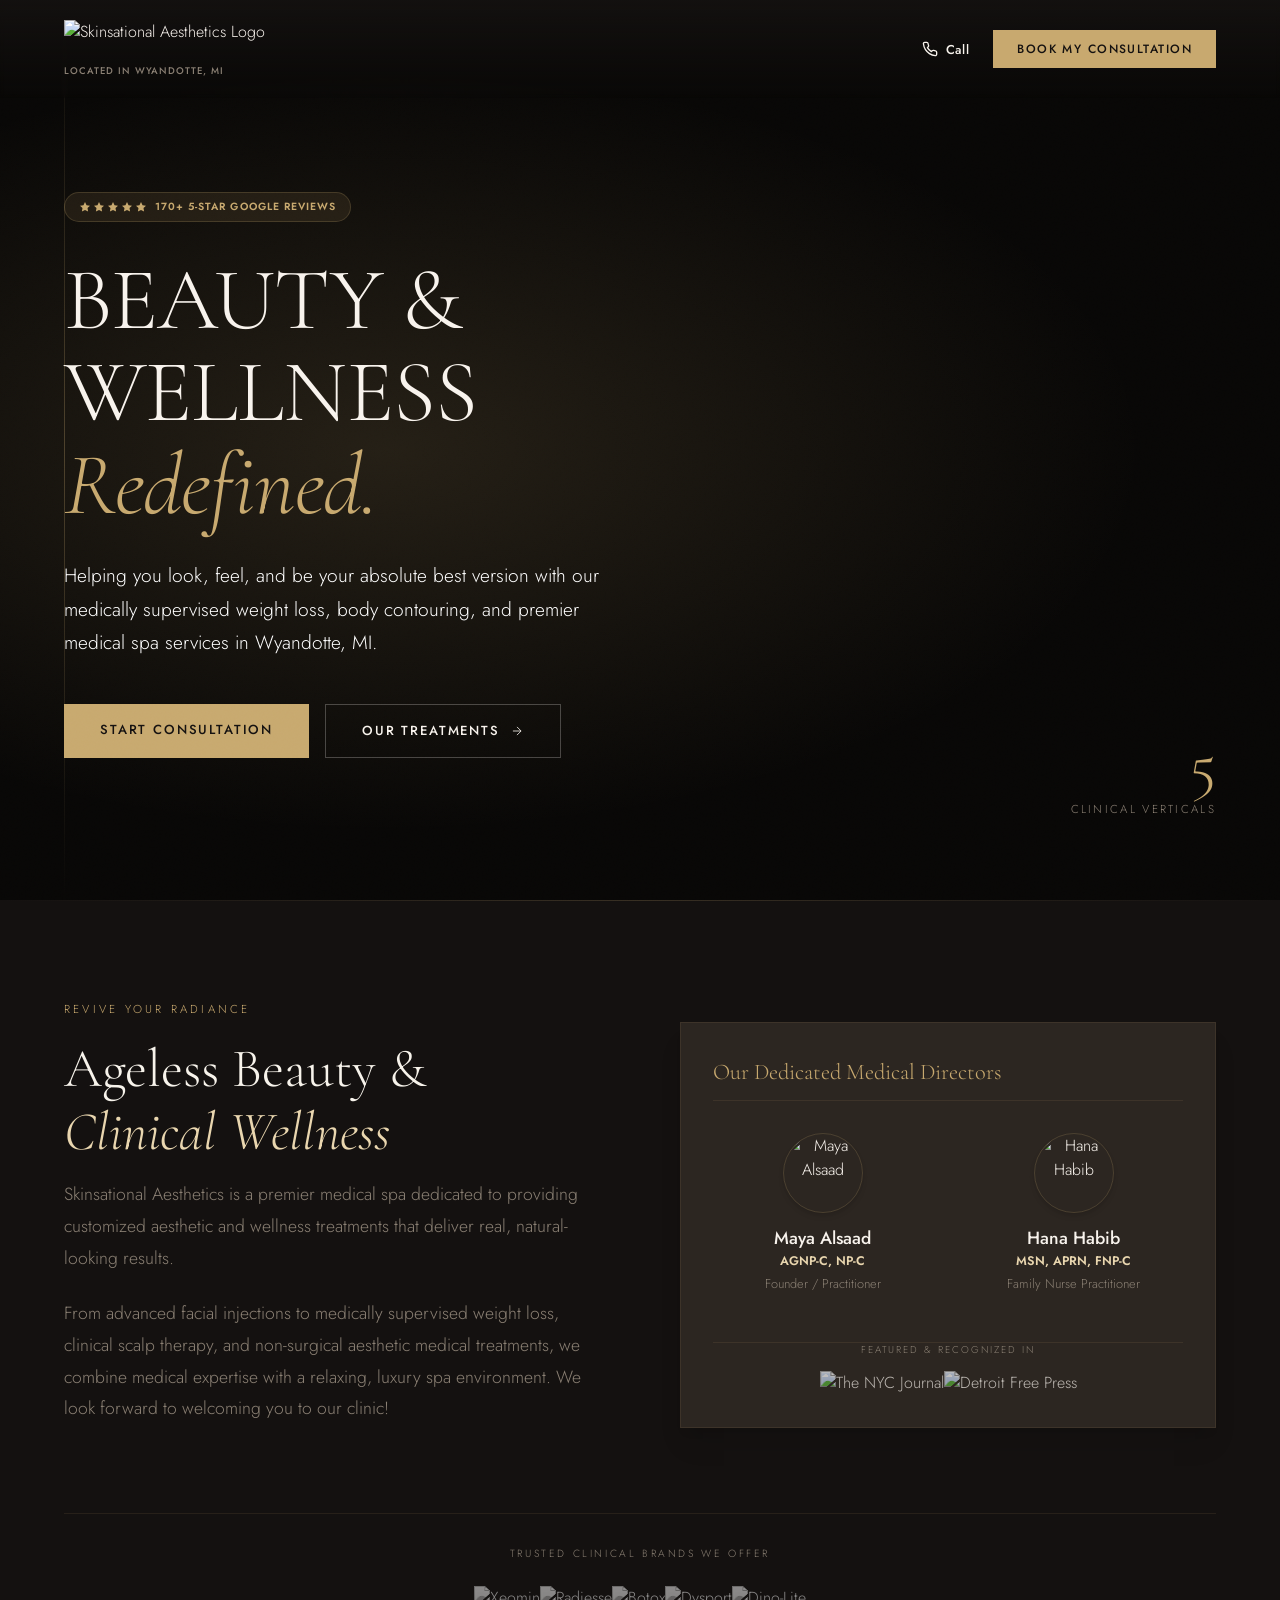
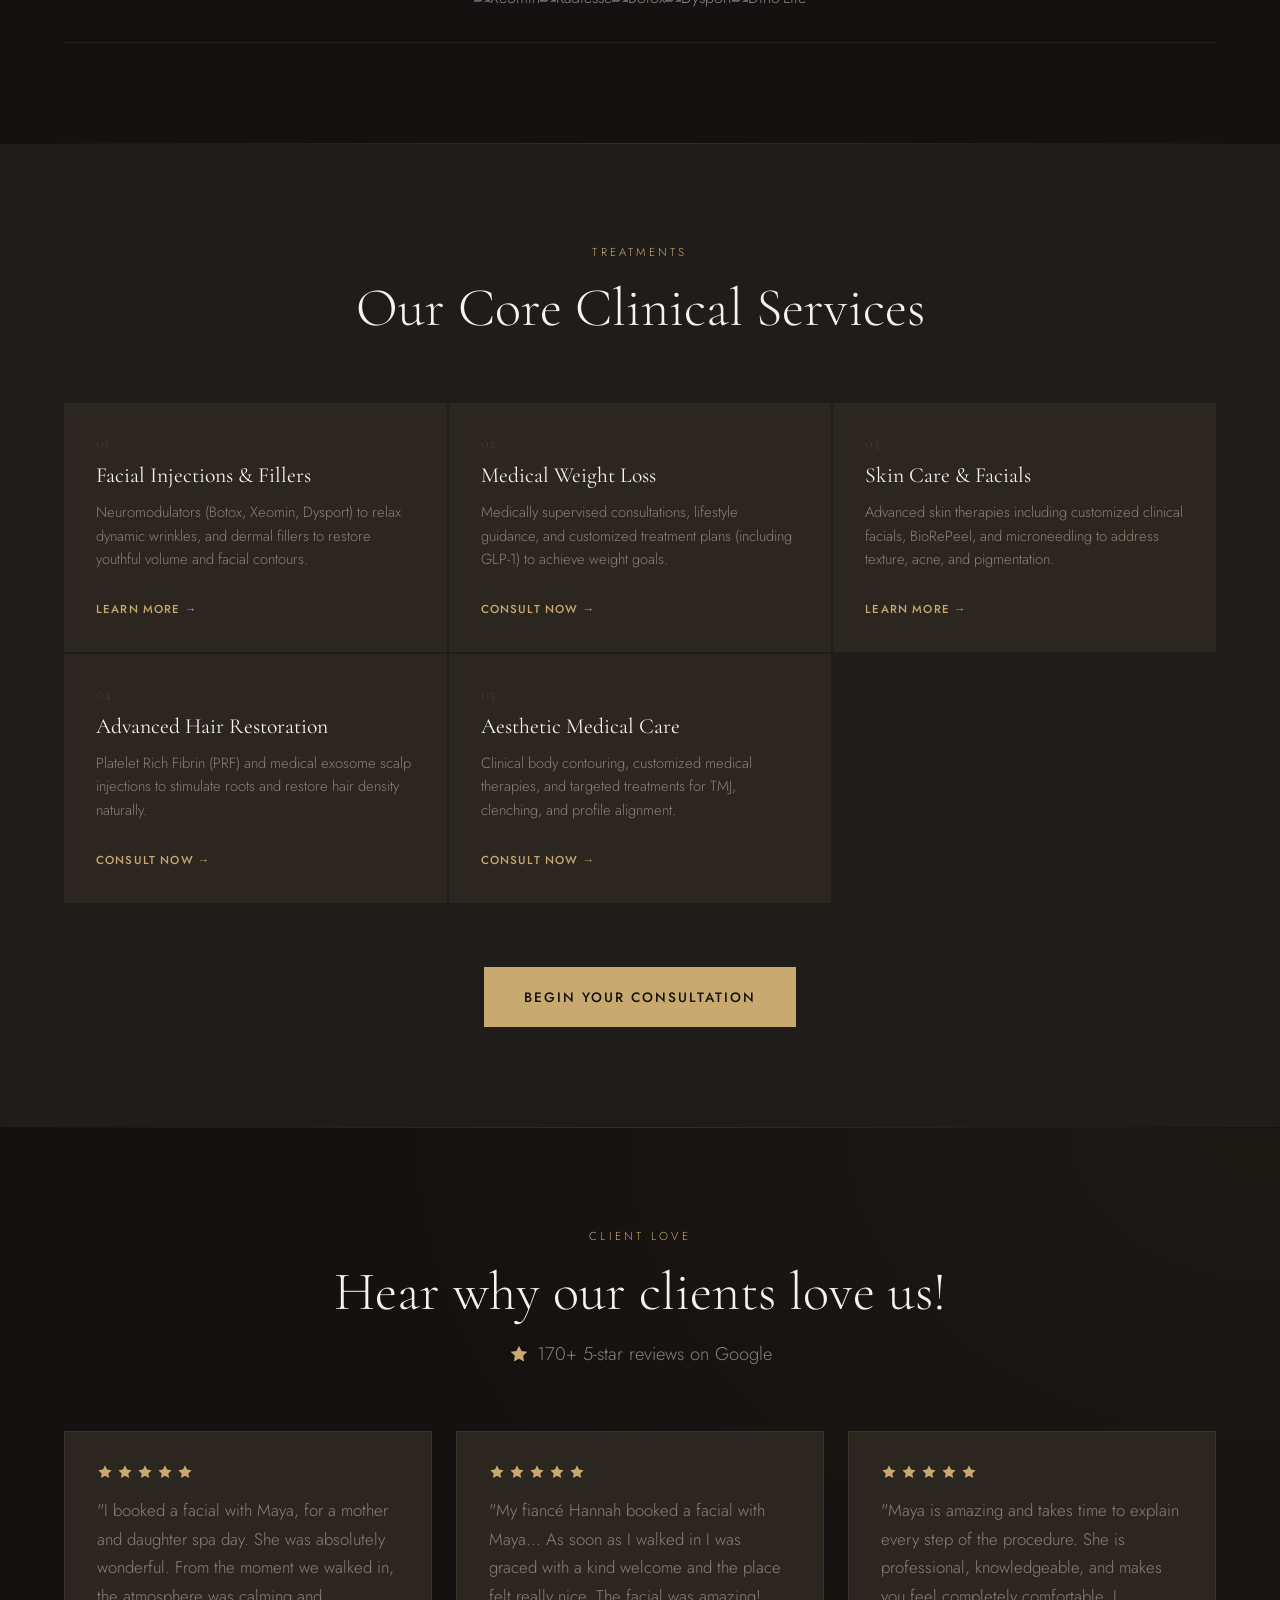
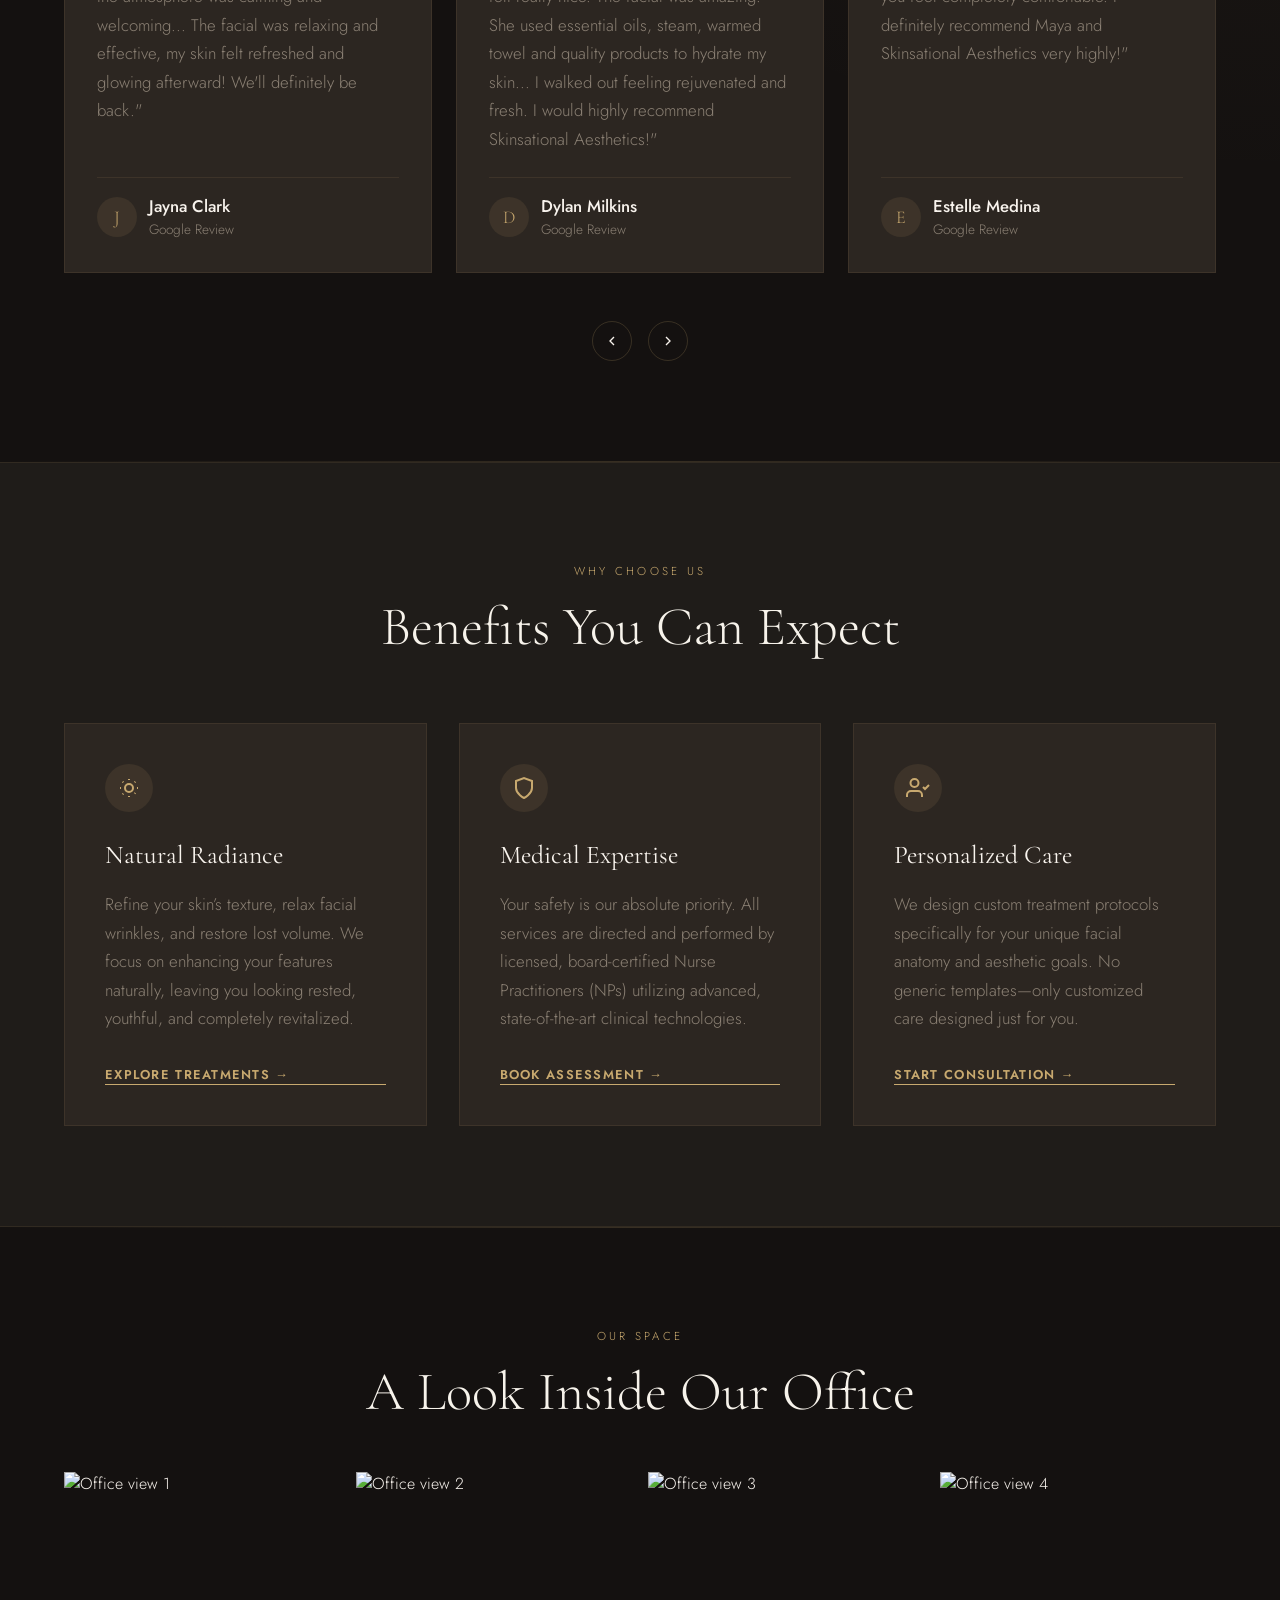
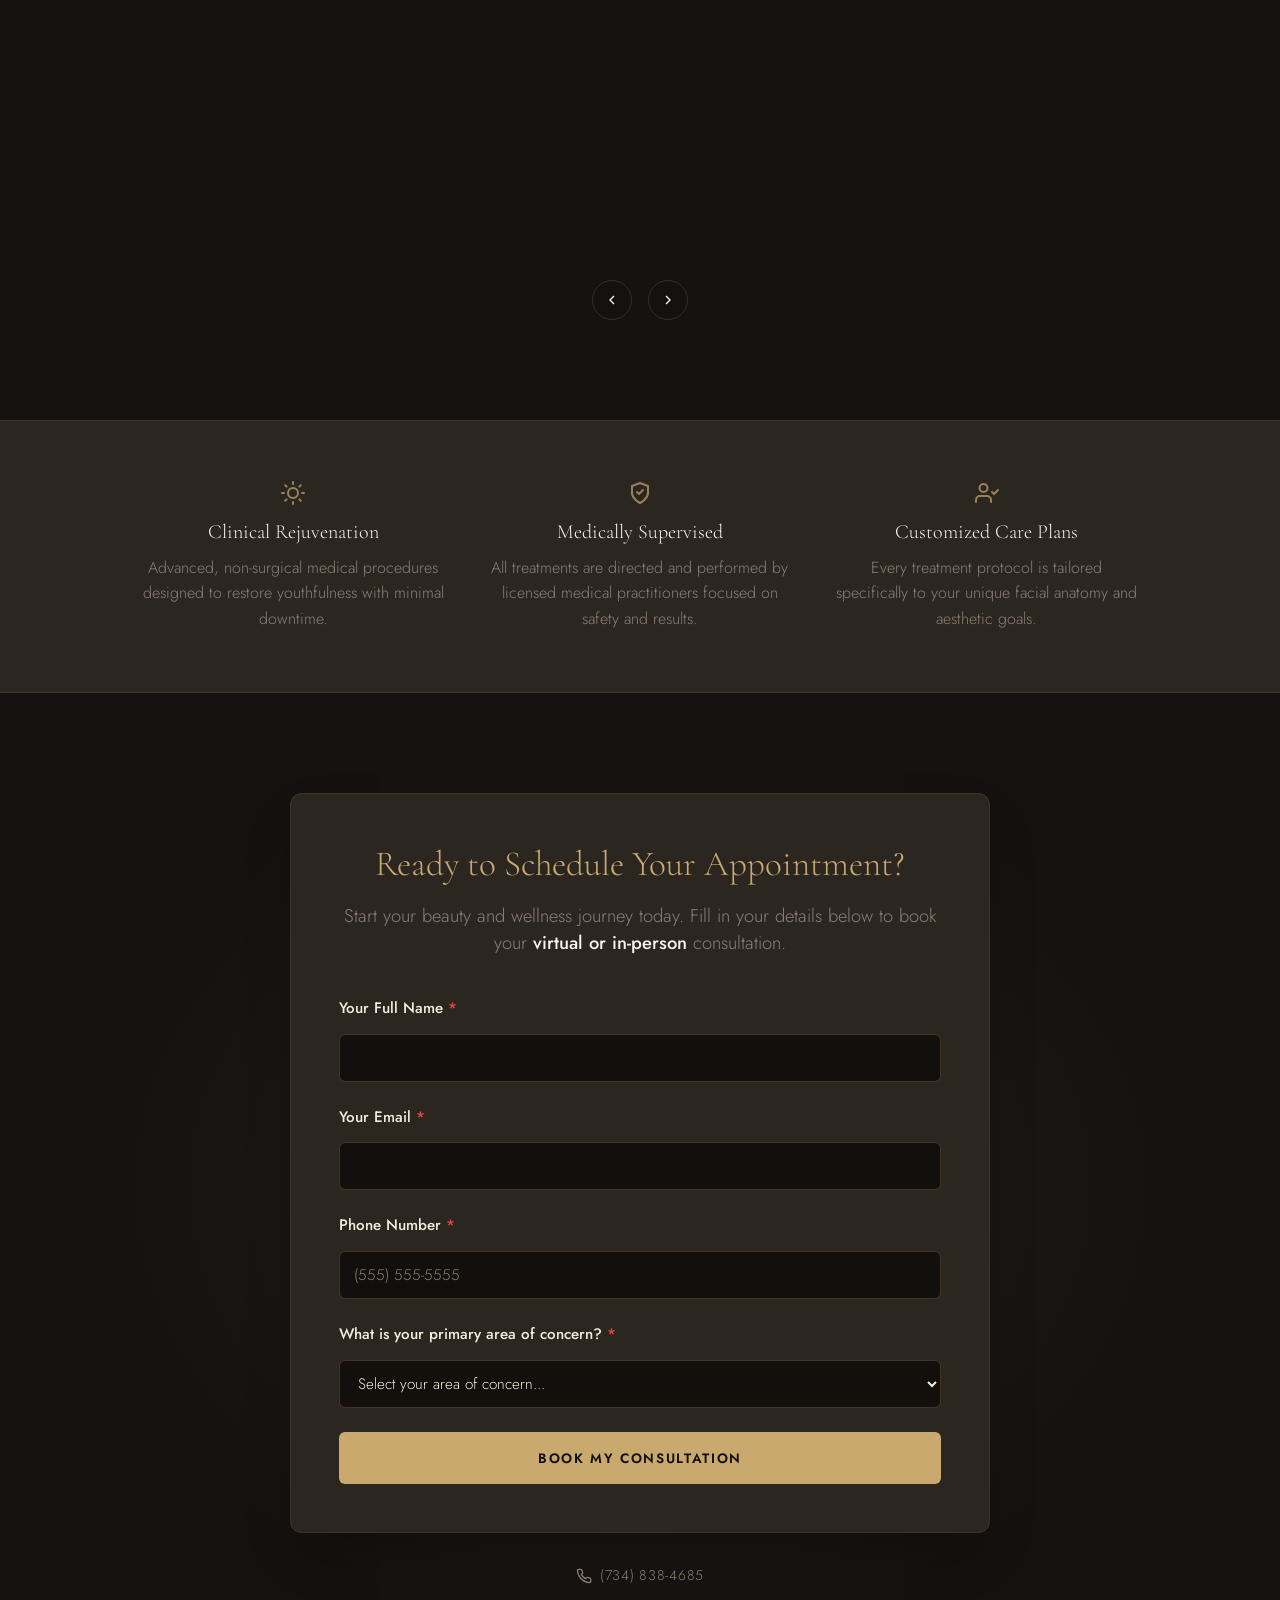
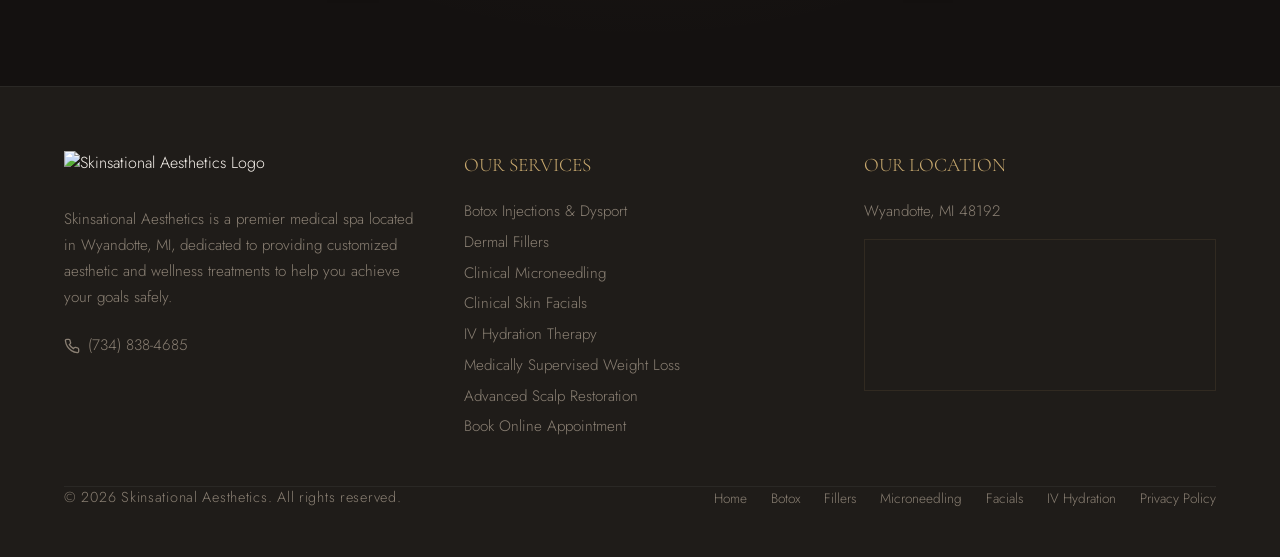
==== index.html @ d6905478 "Fix hero section paragraph left alignment and remove auto margins on text width constraints" ====
<!DOCTYPE html>
<html lang="en">
<head>
    <meta charset="UTF-8">
    <meta name="viewport" content="width=device-width, initial-scale=1.0">
    <title>Skinsational Aesthetics | Premier Med Spa Wyandotte, MI</title>
    <meta name="description" content="Skinsational Aesthetics is a premier medical spa located in Wyandotte, MI. We offer customized facial injections, weight loss therapy, advanced hair restoration, and skin rejuvenation.">
    <meta name="author" content="Skinsational Aesthetics">
    <meta name="robots" content="noindex">

    <!-- Open Graph Metadata -->
    <meta property="og:title" content="Skinsational Aesthetics | Premier Med Spa Wyandotte, MI">
    <meta property="og:description" content="Skinsational Aesthetics is a premier medical spa located in Wyandotte, MI. We offer customized facial injections, weight loss therapy, advanced hair restoration, and skin rejuvenation.">
    <meta property="og:type" content="website">
    <meta property="og:image" content="https://vibe.filesafe.space/meta/1776714597446923097/og_image.jpg">

    <!-- Twitter Metadata -->
    <meta name="twitter:card" content="summary_large_image">
    <meta name="twitter:site" content="@Skinsational">
    <meta name="twitter:title" content="Skinsational Aesthetics | Premier Med Spa Wyandotte, MI">
    <meta name="twitter:description" content="Skinsational Aesthetics is a premier medical spa located in Wyandotte, MI. We offer customized facial injections, weight loss therapy, advanced hair restoration, and skin rejuvenation.">
    <meta name="twitter:image" content="https://vibe.filesafe.space/meta/1776714597446923097/og_image.jpg">

    <!-- Google Fonts -->
    <link rel="preconnect" href="https://fonts.googleapis.com">
    <link rel="preconnect" href="https://fonts.gstatic.com" crossorigin>
    <link href="https://fonts.googleapis.com/css2?family=Cormorant+Garamond:ital,wght@0,300;0,400;0,500;0,600;1,300;1,400&family=Jost:wght@300;400;500;600&display=swap" rel="stylesheet">

    <!-- Google Tag Manager -->
    <script>(function(w,d,s,l,i){w[l]=w[l]||[];w[l].push({'gtm.start':
    new Date().getTime(),event:'gtm.js'});var f=d.getElementsByTagName(s)[0],
    j=d.createElement(s),dl=l!='dataLayer'?'&l='+l:'';j.async=true;j.src=
    'https://www.googletagmanager.com/gtm.js?id='+i+dl;f.parentNode.insertBefore(j,f);
    })(window,document,'script','dataLayer','GTM-TNKTZTKG');</script>
    <!-- End Google Tag Manager -->

    <!-- Compiled Theme Stylesheet (Tailwind utility system) -->
    <link rel="stylesheet" href="styles.css">
    
    <!-- Custom Style Overrides (Bypass browser caching of styles.css) -->
    <style>
        .hero-home {
            min-height: 100vh !important;
            position: relative !important;
            display: flex !important;
            align-items: center !important;
            overflow: hidden !important;
            padding-top: 180px !important;
            padding-bottom: 80px !important;
            padding-left: 5% !important;
            padding-right: 5% !important;
            box-sizing: border-box !important;
        }
        @media (min-width: 640px) {
            .hero-home {
                padding-top: 130px !important;
                padding-bottom: 80px !important;
            }
        }
        .hero-home .max-w-\[700px\],
        .hero-home p {
            margin-left: 0 !important;
            margin-right: auto !important;
            padding-left: 0 !important;
        }
        .hero-title {
            font-family: 'Cormorant Garamond', Georgia, serif !important;
            font-size: clamp(3rem, 7vw, 5.5rem) !important;
            line-height: 1.05 !important;
            font-weight: 300 !important;
        }
        .brand-logo-img {
            max-height: 2.2rem !important;
            width: auto !important;
            object-fit: contain !important;
            filter: brightness(1.2) grayscale(1) !important;
            opacity: 0.5 !important;
            transition: all 0.3s ease !important;
        }
        .brand-logo-img:hover {
            filter: brightness(1) grayscale(0) !important;
            opacity: 0.95 !important;
        }
        .premium-card {
            padding: 2.5rem !important;
        }
        .premium-icon-wrapper {
            width: 3rem !important;
            height: 3rem !important;
            flex-shrink: 0 !important;
        }
        .footer-nav-links {
            display: flex !important;
            gap: 1.5rem !important;
        }

        /* =======================================================
           Section Padding, Headings & Container Widths
           ======================================================= */
        section:not(.hero-home) {
            padding-top: 100px !important;
            padding-bottom: 100px !important;
            padding-left: 5% !important;
            padding-right: 5% !important;
            box-sizing: border-box !important;
        }

        @media (max-width: 768px) {
            section:not(.hero-home) {
                padding-top: 60px !important;
                padding-bottom: 60px !important;
            }
        }

        /* Section Headings */
        section:not(.hero-home) h2 {
            font-family: 'Cormorant Garamond', Georgia, serif !important;
            font-size: clamp(2.2rem, 4.5vw, 3.4rem) !important;
            line-height: 1.15 !important;
            font-weight: 300 !important;
            color: #f7f3eb !important;
            margin-bottom: 1rem !important;
        }

        /* Highlights Banner Section Padding */
        section.bg-card.border-y {
            padding-top: 60px !important;
            padding-bottom: 60px !important;
        }

        /* Lead Consultation Form Section Padding */
        #book {
            padding-top: 100px !important;
            padding-bottom: 100px !important;
        }
        @media (max-width: 768px) {
            #book {
                padding-top: 60px !important;
                padding-bottom: 60px !important;
            }
        }

        /* Lead Assessment Form Styling */
        #assessment-form input,
        #assessment-form select {
            height: 48px !important;
            background-color: #120f0c !important;
            border: 1px solid rgba(201, 169, 110, 0.25) !important;
            border-radius: 6px !important;
            padding: 0 14px !important;
            color: #f5eedc !important;
            font-family: 'Jost', sans-serif !important;
            font-size: 0.95rem !important;
            outline: none !important;
            transition: border-color 0.2s ease, box-shadow 0.2s ease !important;
            box-sizing: border-box !important;
        }

        #assessment-form input:focus,
        #assessment-form select:focus {
            border-color: #c9a96e !important;
            box-shadow: 0 0 0 2px rgba(201, 169, 110, 0.25) !important;
        }

        #assessment-form label {
            color: #f5eedc !important;
            font-size: 0.95rem !important;
            font-weight: 500 !important;
            margin-bottom: 6px !important;
        }

        #assessment-form .form-submit-btn {
            height: 52px !important;
            background-color: #c9a96e !important;
            color: #120f0c !important;
            font-family: 'Jost', sans-serif !important;
            font-size: 0.85rem !important;
            font-weight: 600 !important;
            letter-spacing: 0.12em !important;
            text-transform: uppercase !important;
            border-radius: 6px !important;
            transition: background-color 0.2s ease, transform 0.2s ease !important;
        }

        #assessment-form .form-submit-btn:hover {
            background-color: #ebd9b3 !important;
            transform: translateY(-1px) !important;
        }

        /* Footer Padding */
        footer {
            padding-top: 64px !important;
            padding-bottom: 48px !important;
            padding-left: 5% !important;
            padding-right: 5% !important;
            box-sizing: border-box !important;
        }

        /* Container Max-Width Constraints */
        .max-w-\[1400px\] { max-width: 1400px !important; margin-left: auto !important; margin-right: auto !important; }
        .max-w-\[1200px\] { max-width: 1200px !important; margin-left: auto !important; margin-right: auto !important; }
        .max-w-\[1000px\] { max-width: 1000px !important; margin-left: auto !important; margin-right: auto !important; }
        .max-w-\[800px\]  { max-width: 800px !important;  margin-left: auto !important; margin-right: auto !important; }
        .max-w-\[700px\]  { max-width: 700px !important; }
        #book .max-w-\[700px\] { margin-left: auto !important; margin-right: auto !important; }
        .max-w-\[640px\]  { max-width: 640px !important; }
        .max-w-\[600px\]  { max-width: 600px !important; }
        .max-w-\[580px\]  { max-width: 580px !important; }

        /* Smooth Anchor Scroll & Fixed Nav Offset */
        html {
            scroll-behavior: smooth;
        }
        section[id],
        div[id="book"] {
            scroll-margin-top: 85px;
        }
    </style>
</head>
<body class="min-h-screen bg-background text-foreground font-sans font-light selection:bg-primary/30 selection:text-primary-foreground">
    <!-- Custom Noise Background Overlay -->
    <div class="absolute inset-0 opacity-[0.03] bg-noise mix-blend-overlay pointer-events-none z-50"></div>

    <div class="min-h-screen flex flex-col">
        <!-- Navigation Header -->
        <nav class="fixed top-0 left-0 right-0 z-50 px-[5%] py-4 sm:py-5 flex flex-col sm:flex-row items-center justify-between gap-4 sm:gap-0 bg-gradient-to-b from-background/95 to-transparent backdrop-blur-[2px]">
            <div class="flex flex-col items-center sm:items-start">
                <img src="https://vibe.filesafe.space/1776714597446923097/assets/48663ebe-2675-4a5e-abe8-1f2fe9db6c30.png" alt="Skinsational Aesthetics Logo" class="h-9 sm:h-10 w-auto object-contain">
                <div class="text-[0.6rem] sm:text-[0.65rem] text-muted-foreground tracking-[0.1em] uppercase mt-1 font-medium">Located in Wyandotte, MI</div>
            </div>
            <div class="flex items-center justify-center sm:justify-end gap-5 sm:gap-6 w-full sm:w-auto">
                <a href="tel:+17348384685" class="flex items-center gap-2 text-[0.8rem] sm:text-[0.85rem] font-medium text-foreground hover:text-primary transition-colors tracking-[0.05em]" id="nav-phone-link">
                    <svg class="w-3.5 h-3.5 sm:w-4 sm:h-4" fill="none" stroke="currentColor" stroke-width="2" stroke-linecap="round" stroke-linejoin="round" viewBox="0 0 24 24">
                        <path d="M22 16.92v3a2 2 0 0 1-2.18 2 19.79 19.79 0 0 1-8.63-3.07 19.5 19.5 0 0 1-6-6 19.79 19.79 0 0 1-3.07-8.67A2 2 0 0 1 4.11 2h3a2 2 0 0 1 2 1.72 12.84 12.84 0 0 0 .7 2.81 2 2 0 0 1-.45 2.11L8.09 9.91a16 16 0 0 0 6 6l1.27-1.27a2 2 0 0 1 2.11-.45 12.84 12.84 0 0 0 2.81.7A2 2 0 0 1 22 16.92z"></path>
                    </svg>
                    <span class="hidden xs:inline">(734) 838-4685</span>
                    <span class="xs:hidden">Call</span>
                </a>
                <a href="#book" class="bg-primary text-primary-foreground px-5 sm:px-6 py-2 sm:py-2.5 font-sans text-[0.75rem] sm:text-[0.8rem] font-medium tracking-[0.12em] uppercase transition-colors hover:bg-accent rounded-sm">Book My Consultation</a>
            </div>
        </nav>

        <!-- Main Content Area -->
        <main class="flex-grow">
            <!-- Hero Section -->
            <section class="hero-home min-h-screen relative flex items-center overflow-hidden px-[5%] pt-[180px] sm:pt-[120px] pb-[80px]">
                <video autoplay loop muted playsinline class="absolute inset-0 w-full h-full object-cover">
                    <source src="https://skinsationalwellness.com/wp-content/uploads/2024/03/skinful-home-video-sm.mp4" type="video/mp4">
                </video>
                <div class="absolute inset-0 bg-black/60"></div>
                <div class="absolute inset-0 bg-[radial-gradient(ellipse_at_30%_50%,rgba(201,169,110,0.15)_0%,transparent_60%)] pointer-events-none"></div>
                <div class="absolute top-0 left-[5%] w-[1px] h-full bg-gradient-to-b from-transparent via-primary to-transparent opacity-30"></div>

                <div class="relative max-w-[700px] z-10">
                    <div class="inline-flex items-center gap-2 bg-primary/10 border border-primary/20 px-3.5 py-1.5 rounded-full mb-8 reveal">
                        <div class="flex gap-0.5">
                            <svg class="w-3 h-3 fill-primary text-primary" viewBox="0 0 24 24"><polygon points="12 2 15.09 8.26 22 9.27 17 14.14 18.18 21.02 12 17.77 5.82 21.02 7 14.14 2 9.27 8.91 8.26 12 2"></polygon></svg>
                            <svg class="w-3 h-3 fill-primary text-primary" viewBox="0 0 24 24"><polygon points="12 2 15.09 8.26 22 9.27 17 14.14 18.18 21.02 12 17.77 5.82 21.02 7 14.14 2 9.27 8.91 8.26 12 2"></polygon></svg>
                            <svg class="w-3 h-3 fill-primary text-primary" viewBox="0 0 24 24"><polygon points="12 2 15.09 8.26 22 9.27 17 14.14 18.18 21.02 12 17.77 5.82 21.02 7 14.14 2 9.27 8.91 8.26 12 2"></polygon></svg>
                            <svg class="w-3 h-3 fill-primary text-primary" viewBox="0 0 24 24"><polygon points="12 2 15.09 8.26 22 9.27 17 14.14 18.18 21.02 12 17.77 5.82 21.02 7 14.14 2 9.27 8.91 8.26 12 2"></polygon></svg>
                            <svg class="w-3 h-3 fill-primary text-primary" viewBox="0 0 24 24"><polygon points="12 2 15.09 8.26 22 9.27 17 14.14 18.18 21.02 12 17.77 5.82 21.02 7 14.14 2 9.27 8.91 8.26 12 2"></polygon></svg>
                        </div>
                        <span class="text-[0.65rem] font-semibold tracking-widest uppercase text-primary">170+ 5-Star Google Reviews</span>
                    </div>

                    <h1 class="hero-title text-foreground mb-7 tracking-[-0.01em] reveal reveal-delay-2">
                        BEAUTY & WELLNESS<br>
                        <em class="italic text-primary">Redefined.</em><br>
                    </h1>

                    <p class="text-[1.2rem] font-light text-white leading-[1.75] max-w-[580px] mb-11 reveal reveal-delay-3">
                        Helping you look, feel, and be your absolute best version with our medically supervised weight loss, body contouring, and premier medical spa services in Wyandotte, MI.
                    </p>

                    <div class="flex flex-wrap gap-4 reveal reveal-delay-4">
                        <a href="#book" class="bg-primary text-primary-foreground px-9 py-4 font-sans text-[0.82rem] font-medium tracking-[0.14em] uppercase transition-all hover:bg-accent hover:-translate-y-[1px] inline-block rounded-sm">Start Consultation</a>
                        <a href="#services" class="bg-transparent text-foreground px-9 py-4 font-sans text-[0.82rem] font-medium tracking-[0.14em] uppercase border border-foreground/25 transition-colors hover:border-primary hover:text-primary inline-flex items-center gap-2.5 rounded-sm">
                            <span>Our Treatments</span>
                            <svg class="w-3.5 h-3.5" stroke-width="1.4" fill="none" stroke="currentColor" viewBox="0 0 24 24">
                                <line x1="5" y1="12" x2="19" y2="12"></line>
                                <polyline points="12 5 19 12 12 19"></polyline>
                            </svg>
                        </a>
                    </div>
                </div>

                <div class="absolute bottom-[80px] right-[5%] text-right hidden sm:block reveal reveal-delay-2 z-10">
                    <span class="font-serif text-[4rem] font-light text-primary leading-none block">5</span>
                    <span class="text-[0.72rem] tracking-[0.2em] uppercase text-muted-foreground">Clinical Verticals</span>
                </div>
            </section>

            <div class="section-divider"></div>

            <!-- "Ageless Beauty" Section -->
            <section class="py-[100px] px-[5%]">
                <div class="max-w-[1200px] mx-auto">
                    <div class="grid grid-cols-1 md:grid-cols-2 gap-12 md:gap-20 items-center mb-16">
                    <div>
                        <p class="text-[0.72rem] tracking-[0.28em] uppercase text-primary mb-5 reveal">Revive Your Radiance</p>
                        <h2 class="text-[clamp(2.2rem,4vw,3.4rem)] font-light leading-[1.15] text-foreground mb-7 reveal reveal-delay-1">
                            Ageless Beauty &<br>
                            <em class="italic text-accent">Clinical Wellness</em>
                        </h2>
                        <p class="text-[1.1rem] text-muted-foreground leading-[1.8] mb-6 reveal reveal-delay-2">
                            Skinsational Aesthetics is a premier medical spa dedicated to providing customized aesthetic and wellness treatments that deliver real, natural-looking results. 
                        </p>
                        <p class="text-[1.1rem] text-muted-foreground leading-[1.8] mb-6 reveal reveal-delay-2">
                            From advanced facial injections to medically supervised weight loss, clinical scalp therapy, and non-surgical aesthetic medical treatments, we combine medical expertise with a relaxing, luxury spa environment. We look forward to welcoming you to our clinic!
                        </p>
                    </div>

                    <!-- Side-by-side Founder Profiles -->
                    <div class="reveal reveal-delay-1 flex flex-col gap-8 bg-card border border-primary/10 p-8 rounded-lg shadow-xl">
                        <h3 class="font-serif text-[1.4rem] text-primary tracking-wide border-b border-primary/10 pb-3">Our Dedicated Medical Directors</h3>
                        <div class="grid grid-cols-1 sm:grid-cols-2 gap-8">
                            <!-- Founder 1 -->
                            <div class="text-center">
                                <img src="https://skinsationalwellness.com/wp-content/uploads/bb-plugin/cache/Maya-New-circle.webp" alt="Maya Alsaad" class="w-20 h-20 rounded-full object-cover border border-primary/20 mx-auto mb-3 shadow-md">
                                <div class="text-[1.1rem] font-medium text-foreground">Maya Alsaad</div>
                                <div class="text-[0.78rem] text-accent font-semibold tracking-wider uppercase mt-0.5">AGNP-C, NP-C</div>
                                <div class="text-[0.8rem] text-muted-foreground mt-1">Founder / Practitioner</div>
                            </div>
                            <!-- Founder 2 -->
                            <div class="text-center">
                                <img src="https://skinsationalwellness.com/wp-content/uploads/bb-plugin/cache/Neveen-new-circle.webp" alt="Hana Habib" class="w-20 h-20 rounded-full object-cover border border-primary/20 mx-auto mb-3 shadow-md">
                                <div class="text-[1.1rem] font-medium text-foreground">Hana Habib</div>
                                <div class="text-[0.78rem] text-accent font-semibold tracking-wider uppercase mt-0.5">MSN, APRN, FNP-C</div>
                                <div class="text-[0.8rem] text-muted-foreground mt-1">Family Nurse Practitioner</div>
                            </div>
                        </div>

                        <!-- Press/Media Row -->
                        <div class="mt-4 pt-6 border-t border-primary/10 text-center">
                            <span class="text-[0.62rem] text-muted-foreground tracking-[0.2em] uppercase block mb-3.5">Featured & Recognized In</span>
                            <div class="flex flex-wrap items-center justify-center gap-x-8 gap-y-3 opacity-70">
                                <img src="https://skinsationalwellness.com/wp-content/uploads/2025/07/The-nyc-journal-updated-logo-600x100-1.png" alt="The NYC Journal" class="h-6 w-auto object-contain brightness-110 contrast-125">
                                <img src="https://skinsationalwellness.com/wp-content/uploads/2026/01/Detroit_Free_Press_Logo-scaled.webp" alt="Detroit Free Press" class="h-6 w-auto object-contain brightness-110 contrast-125">
                            </div>
                        </div>
                    </div>
                </div>

                <!-- Trusted Brands Row -->
                <div class="border-y border-primary/10 py-8 text-center">
                    <span class="text-[0.65rem] tracking-[0.25em] uppercase text-muted-foreground block mb-6">Trusted Clinical Brands We Offer</span>
                    <div class="flex flex-wrap items-center justify-center gap-x-10 gap-y-6 max-w-[1000px] mx-auto">
                        <img src="https://skinsationalwellness.com/wp-content/uploads/2023/12/Xeomin-Logo-Gray-300x97.png" alt="Xeomin" class="brand-logo-img">
                        <img src="https://skinsationalwellness.com/wp-content/uploads/2024/02/Radiesse-Logo-Gray-300x97.png" alt="Radiesse" class="brand-logo-img">
                        <img src="https://skinsationalwellness.com/wp-content/uploads/2023/12/Botox-Logo-Gray-300x97.png" alt="Botox" class="brand-logo-img">
                        <img src="https://skinsationalwellness.com/wp-content/uploads/2023/12/Dysport-Logo-Gray-300x97.png" alt="Dysport" class="brand-logo-img">
                        <img src="https://skinsationalwellness.com/wp-content/uploads/2023/12/Dino-Lite-Logo-Gray-300x97.png" alt="Dino-Lite" class="brand-logo-img">
                    </div>
                </div>
            </div>
        </section>

            <div class="section-divider"></div>

            <!-- Services Section -->
            <section class="py-[100px] px-[5%] bg-secondary" id="services">
                <div class="text-center mb-16">
                    <p class="text-[0.72rem] tracking-[0.28em] uppercase text-primary mb-4 reveal">Treatments</p>
                    <h2 class="text-[clamp(2rem,4vw,3.2rem)] font-light text-foreground leading-[1.2] reveal reveal-delay-1">Our Core Clinical Services</h2>
                </div>

                <div class="grid grid-cols-1 md:grid-cols-3 lg:grid-cols-5 gap-[2px] max-w-[1400px] mx-auto">
                    <!-- Service 1 -->
                    <div class="bg-card p-8 lg:p-9 relative overflow-hidden transition-colors duration-300 hover:bg-[#2f2920] group reveal">
                        <div class="absolute top-0 left-0 right-0 h-[2px] bg-gradient-to-r from-transparent via-primary to-transparent opacity-0 transition-opacity duration-300 group-hover:opacity-100"></div>
                        <div class="font-serif text-[3rem] font-light text-primary opacity-15 leading-none mb-3">01</div>
                        <h3 class="font-serif text-[1.35rem] font-normal text-foreground mb-3 leading-[1.2]">Facial Injections & Fillers</h3>
                        <p class="text-[0.92rem] text-muted-foreground leading-[1.6] mb-6">Neuromodulators (Botox, Xeomin, Dysport) to relax dynamic wrinkles, and dermal fillers to restore youthful volume and facial contours.</p>
                        <a href="botox" class="text-[0.72rem] tracking-[0.1em] uppercase font-medium text-primary hover:text-accent transition-colors">Learn More &rarr;</a>
                    </div>

                    <!-- Service 2 -->
                    <div class="bg-card p-8 lg:p-9 relative overflow-hidden transition-colors duration-300 hover:bg-[#2f2920] group reveal reveal-delay-1">
                        <div class="absolute top-0 left-0 right-0 h-[2px] bg-gradient-to-r from-transparent via-primary to-transparent opacity-0 transition-opacity duration-300 group-hover:opacity-100"></div>
                        <div class="font-serif text-[3rem] font-light text-primary opacity-15 leading-none mb-3">02</div>
                        <h3 class="font-serif text-[1.35rem] font-normal text-foreground mb-3 leading-[1.2]">Medical Weight Loss</h3>
                        <p class="text-[0.92rem] text-muted-foreground leading-[1.6] mb-6">Medically supervised consultations, lifestyle guidance, and customized treatment plans (including GLP-1) to achieve weight goals.</p>
                        <a href="#book" class="text-[0.72rem] tracking-[0.1em] uppercase font-medium text-primary hover:text-accent transition-colors">Consult Now &rarr;</a>
                    </div>

                    <!-- Service 3 -->
                    <div class="bg-card p-8 lg:p-9 relative overflow-hidden transition-colors duration-300 hover:bg-[#2f2920] group reveal reveal-delay-2">
                        <div class="absolute top-0 left-0 right-0 h-[2px] bg-gradient-to-r from-transparent via-primary to-transparent opacity-0 transition-opacity duration-300 group-hover:opacity-100"></div>
                        <div class="font-serif text-[3rem] font-light text-primary opacity-15 leading-none mb-3">03</div>
                        <h3 class="font-serif text-[1.35rem] font-normal text-foreground mb-3 leading-[1.2]">Skin Care & Facials</h3>
                        <p class="text-[0.92rem] text-muted-foreground leading-[1.6] mb-6">Advanced skin therapies including customized clinical facials, BioRePeel, and microneedling to address texture, acne, and pigmentation.</p>
                        <a href="microneedling" class="text-[0.72rem] tracking-[0.1em] uppercase font-medium text-primary hover:text-accent transition-colors">Learn More &rarr;</a>
                    </div>

                    <!-- Service 4 -->
                    <div class="bg-card p-8 lg:p-9 relative overflow-hidden transition-colors duration-300 hover:bg-[#2f2920] group reveal reveal-delay-3">
                        <div class="absolute top-0 left-0 right-0 h-[2px] bg-gradient-to-r from-transparent via-primary to-transparent opacity-0 transition-opacity duration-300 group-hover:opacity-100"></div>
                        <div class="font-serif text-[3rem] font-light text-primary opacity-15 leading-none mb-3">04</div>
                        <h3 class="font-serif text-[1.35rem] font-normal text-foreground mb-3 leading-[1.2]">Advanced Hair Restoration</h3>
                        <p class="text-[0.92rem] text-muted-foreground leading-[1.6] mb-6">Platelet Rich Fibrin (PRF) and medical exosome scalp injections to stimulate roots and restore hair density naturally.</p>
                        <a href="#book" class="text-[0.72rem] tracking-[0.1em] uppercase font-medium text-primary hover:text-accent transition-colors">Consult Now &rarr;</a>
                    </div>

                    <!-- Service 5 -->
                    <div class="bg-card p-8 lg:p-9 relative overflow-hidden transition-colors duration-300 hover:bg-[#2f2920] group reveal reveal-delay-4">
                        <div class="absolute top-0 left-0 right-0 h-[2px] bg-gradient-to-r from-transparent via-primary to-transparent opacity-0 transition-opacity duration-300 group-hover:opacity-100"></div>
                        <div class="font-serif text-[3rem] font-light text-primary opacity-15 leading-none mb-3">05</div>
                        <h3 class="font-serif text-[1.35rem] font-normal text-foreground mb-3 leading-[1.2]">Aesthetic Medical Care</h3>
                        <p class="text-[0.92rem] text-muted-foreground leading-[1.6] mb-6">Clinical body contouring, customized medical therapies, and targeted treatments for TMJ, clenching, and profile alignment.</p>
                        <a href="#book" class="text-[0.72rem] tracking-[0.1em] uppercase font-medium text-primary hover:text-accent transition-colors">Consult Now &rarr;</a>
                    </div>
                </div>

                <div class="mt-16 text-center reveal reveal-delay-4">
                    <a href="#book" class="bg-primary text-primary-foreground px-10 py-5 font-sans text-[0.85rem] font-medium tracking-[0.15em] uppercase transition-all hover:bg-accent hover:-translate-y-[1px] inline-block rounded-sm">Begin Your Consultation</a>
                </div>
            </section>

            <div class="section-divider"></div>

            <!-- "Client Love" Section -->
            <section class="py-[100px] px-[5%] bg-background overflow-hidden relative">
                <div class="absolute inset-0 bg-[radial-gradient(ellipse_at_top_right,rgba(201,169,110,0.05)_0%,transparent_50%)] pointer-events-none"></div>
                <div class="max-w-[1200px] mx-auto relative">
                    <div class="text-center mb-16">
                        <p class="text-[0.72rem] tracking-[0.28em] uppercase text-primary mb-4 reveal">Client Love</p>
                        <h2 class="text-[clamp(2rem,4vw,3.2rem)] font-light text-foreground leading-[1.2] reveal reveal-delay-1">Hear why our clients love us!</h2>
                        <div class="flex items-center justify-center gap-2 mt-4 text-[1.15rem] text-muted-foreground reveal reveal-delay-2">
                            <svg class="w-5 h-5 fill-primary text-primary" viewBox="0 0 24 24"><polygon points="12 2 15.09 8.26 22 9.27 17 14.14 18.18 21.02 12 17.77 5.82 21.02 7 14.14 2 9.27 8.91 8.26 12 2"></polygon></svg>
                            <span>170+ 5-star reviews on Google</span>
                        </div>
                    </div>

                    <div class="reveal reveal-delay-2" role="region" aria-roledescription="carousel" id="testimonials-carousel">
                        <div class="overflow-hidden">
                            <div class="flex -ml-4 md:-ml-6 carousel-track">
                                <!-- Testimonial 1 -->
                                <div class="pl-4 md:pl-6 min-w-0 shrink-0 grow-0 basis-full md:basis-1/2 lg:basis-1/3 carousel-item-custom">
                                    <div class="bg-card border border-primary/10 p-8 h-full flex flex-col rounded-sm">
                                        <div class="flex items-center gap-1 mb-4 text-primary">
                                            <svg class="w-4 h-4 fill-primary" viewBox="0 0 24 24"><polygon points="12 2 15.09 8.26 22 9.27 17 14.14 18.18 21.02 12 17.77 5.82 21.02 7 14.14 2 9.27 8.91 8.26 12 2"></polygon></svg>
                                            <svg class="w-4 h-4 fill-primary" viewBox="0 0 24 24"><polygon points="12 2 15.09 8.26 22 9.27 17 14.14 18.18 21.02 12 17.77 5.82 21.02 7 14.14 2 9.27 8.91 8.26 12 2"></polygon></svg>
                                            <svg class="w-4 h-4 fill-primary" viewBox="0 0 24 24"><polygon points="12 2 15.09 8.26 22 9.27 17 14.14 18.18 21.02 12 17.77 5.82 21.02 7 14.14 2 9.27 8.91 8.26 12 2"></polygon></svg>
                                            <svg class="w-4 h-4 fill-primary" viewBox="0 0 24 24"><polygon points="12 2 15.09 8.26 22 9.27 17 14.14 18.18 21.02 12 17.77 5.82 21.02 7 14.14 2 9.27 8.91 8.26 12 2"></polygon></svg>
                                            <svg class="w-4 h-4 fill-primary" viewBox="0 0 24 24"><polygon points="12 2 15.09 8.26 22 9.27 17 14.14 18.18 21.02 12 17.77 5.82 21.02 7 14.14 2 9.27 8.91 8.26 12 2"></polygon></svg>
                                        </div>
                                        <p class="text-[1.05rem] text-muted-foreground leading-[1.7] mb-6 flex-grow">"I booked a facial with Maya, for a mother and daughter spa day. She was absolutely wonderful. From the moment we walked in, the atmosphere was calming and welcoming... The facial was relaxing and effective, my skin felt refreshed and glowing afterward! We'll definitely be back."</p>
                                        <div class="flex items-center gap-3 mt-auto pt-4 border-t border-primary/10">
                                            <div class="w-10 h-10 rounded-full bg-primary/10 flex items-center justify-center text-primary font-serif text-lg">J</div>
                                            <div>
                                                <div class="text-[1.05rem] font-medium text-foreground">Jayna Clark</div>
                                                <div class="text-[0.85rem] text-muted-foreground">Google Review</div>
                                            </div>
                                        </div>
                                    </div>
                                </div>
                                <!-- Testimonial 2 -->
                                <div class="pl-4 md:pl-6 min-w-0 shrink-0 grow-0 basis-full md:basis-1/2 lg:basis-1/3 carousel-item-custom">
                                    <div class="bg-card border border-primary/10 p-8 h-full flex flex-col rounded-sm">
                                        <div class="flex items-center gap-1 mb-4 text-primary">
                                            <svg class="w-4 h-4 fill-primary" viewBox="0 0 24 24"><polygon points="12 2 15.09 8.26 22 9.27 17 14.14 18.18 21.02 12 17.77 5.82 21.02 7 14.14 2 9.27 8.91 8.26 12 2"></polygon></svg>
                                            <svg class="w-4 h-4 fill-primary" viewBox="0 0 24 24"><polygon points="12 2 15.09 8.26 22 9.27 17 14.14 18.18 21.02 12 17.77 5.82 21.02 7 14.14 2 9.27 8.91 8.26 12 2"></polygon></svg>
                                            <svg class="w-4 h-4 fill-primary" viewBox="0 0 24 24"><polygon points="12 2 15.09 8.26 22 9.27 17 14.14 18.18 21.02 12 17.77 5.82 21.02 7 14.14 2 9.27 8.91 8.26 12 2"></polygon></svg>
                                            <svg class="w-4 h-4 fill-primary" viewBox="0 0 24 24"><polygon points="12 2 15.09 8.26 22 9.27 17 14.14 18.18 21.02 12 17.77 5.82 21.02 7 14.14 2 9.27 8.91 8.26 12 2"></polygon></svg>
                                            <svg class="w-4 h-4 fill-primary" viewBox="0 0 24 24"><polygon points="12 2 15.09 8.26 22 9.27 17 14.14 18.18 21.02 12 17.77 5.82 21.02 7 14.14 2 9.27 8.91 8.26 12 2"></polygon></svg>
                                        </div>
                                        <p class="text-[1.05rem] text-muted-foreground leading-[1.7] mb-6 flex-grow">"My fiancé Hannah booked a facial with Maya... As soon as I walked in I was graced with a kind welcome and the place felt really nice. The facial was amazing! She used essential oils, steam, warmed towel and quality products to hydrate my skin... I walked out feeling rejuvenated and fresh. I would highly recommend Skinsational Aesthetics!"</p>
                                        <div class="flex items-center gap-3 mt-auto pt-4 border-t border-primary/10">
                                            <div class="w-10 h-10 rounded-full bg-primary/10 flex items-center justify-center text-primary font-serif text-lg">D</div>
                                            <div>
                                                <div class="text-[1.05rem] font-medium text-foreground">Dylan Milkins</div>
                                                <div class="text-[0.85rem] text-muted-foreground">Google Review</div>
                                            </div>
                                        </div>
                                    </div>
                                </div>
                                <!-- Testimonial 3 -->
                                <div class="pl-4 md:pl-6 min-w-0 shrink-0 grow-0 basis-full md:basis-1/2 lg:basis-1/3 carousel-item-custom">
                                    <div class="bg-card border border-primary/10 p-8 h-full flex flex-col rounded-sm">
                                        <div class="flex items-center gap-1 mb-4 text-primary">
                                            <svg class="w-4 h-4 fill-primary" viewBox="0 0 24 24"><polygon points="12 2 15.09 8.26 22 9.27 17 14.14 18.18 21.02 12 17.77 5.82 21.02 7 14.14 2 9.27 8.91 8.26 12 2"></polygon></svg>
                                            <svg class="w-4 h-4 fill-primary" viewBox="0 0 24 24"><polygon points="12 2 15.09 8.26 22 9.27 17 14.14 18.18 21.02 12 17.77 5.82 21.02 7 14.14 2 9.27 8.91 8.26 12 2"></polygon></svg>
                                            <svg class="w-4 h-4 fill-primary" viewBox="0 0 24 24"><polygon points="12 2 15.09 8.26 22 9.27 17 14.14 18.18 21.02 12 17.77 5.82 21.02 7 14.14 2 9.27 8.91 8.26 12 2"></polygon></svg>
                                            <svg class="w-4 h-4 fill-primary" viewBox="0 0 24 24"><polygon points="12 2 15.09 8.26 22 9.27 17 14.14 18.18 21.02 12 17.77 5.82 21.02 7 14.14 2 9.27 8.91 8.26 12 2"></polygon></svg>
                                            <svg class="w-4 h-4 fill-primary" viewBox="0 0 24 24"><polygon points="12 2 15.09 8.26 22 9.27 17 14.14 18.18 21.02 12 17.77 5.82 21.02 7 14.14 2 9.27 8.91 8.26 12 2"></polygon></svg>
                                        </div>
                                        <p class="text-[1.05rem] text-muted-foreground leading-[1.7] mb-6 flex-grow">"Maya is amazing and takes time to explain every step of the procedure. She is professional, knowledgeable, and makes you feel completely comfortable. I definitely recommend Maya and Skinsational Aesthetics very highly!"</p>
                                        <div class="flex items-center gap-3 mt-auto pt-4 border-t border-primary/10">
                                            <div class="w-10 h-10 rounded-full bg-primary/10 flex items-center justify-center text-primary font-serif text-lg">E</div>
                                            <div>
                                                <div class="text-[1.05rem] font-medium text-foreground">Estelle Medina</div>
                                                <div class="text-[0.85rem] text-muted-foreground">Google Review</div>
                                            </div>
                                        </div>
                                    </div>
                                </div>
                            </div>
                        </div>
                        <div class="flex justify-center gap-4 mt-12">
                            <button class="static translate-y-0 translate-x-0 h-10 w-10 border border-primary/20 text-foreground hover:bg-primary/10 hover:text-primary rounded-full flex items-center justify-center carousel-prev" aria-label="Previous reviews">
                                <svg class="w-4 h-4" fill="none" stroke="currentColor" stroke-width="2" viewBox="0 0 24 24"><polyline points="15 18 9 12 15 6"></polyline></svg>
                            </button>
                            <button class="static translate-y-0 translate-x-0 h-10 w-10 border border-primary/20 text-foreground hover:bg-primary/10 hover:text-primary rounded-full flex items-center justify-center carousel-next" aria-label="Next reviews">
                                <svg class="w-4 h-4" fill="none" stroke="currentColor" stroke-width="2" viewBox="0 0 24 24"><polyline points="9 18 15 12 9 6"></polyline></svg>
                            </button>
                        </div>
                    </div>
                </div>
            </section>

            <div class="section-divider"></div>

            <!-- Benefits of Med Spa Services Section -->
            <section class="py-[100px] px-[5%] bg-secondary border-y border-primary/10">
                <div class="max-w-[1200px] mx-auto text-center mb-16">
                    <p class="text-[0.72rem] tracking-[0.28em] uppercase text-primary mb-4 reveal">Why Choose Us</p>
                    <h2 class="text-[clamp(2rem,4vw,3.2rem)] font-light text-foreground leading-[1.2] reveal reveal-delay-1">Benefits You Can Expect</h2>
                </div>

                <div class="grid grid-cols-1 md:grid-cols-3 gap-8 max-w-[1200px] mx-auto">
                    <!-- Card 1: Natural Radiance -->
                    <div class="premium-card bg-card border border-primary/10 rounded-lg flex flex-col justify-between hover:border-primary/40 transition-colors reveal">
                        <div>
                            <div class="premium-icon-wrapper rounded-full bg-primary/10 flex items-center justify-center text-primary mb-6">
                                <svg class="w-6 h-6" fill="none" stroke="currentColor" stroke-width="2" viewBox="0 0 24 24">
                                    <path d="M12 3v1m0 16v1m9-9h-1M4 12H3m15.364-6.364l-.707.707M6.343 17.657l-.707.707m0-12.728l.707.707m11.314 11.314l.707-.707M12 8a4 4 0 1 0 0 8 4 4 0 0 0 0-8z"></path>
                                </svg>
                            </div>
                            <h3 class="font-serif text-[1.6rem] font-normal text-foreground mb-4">Natural Radiance</h3>
                            <p class="text-[1.05rem] text-muted-foreground leading-[1.7] mb-8">Refine your skin’s texture, relax facial wrinkles, and restore lost volume. We focus on enhancing your features naturally, leaving you looking rested, youthful, and completely revitalized.</p>
                        </div>
                        <a href="#services" class="text-[0.8rem] tracking-[0.1em] uppercase font-semibold text-primary hover:text-accent transition-colors border-b border-primary/30 pb-1 self-start">Explore Treatments &rarr;</a>
                    </div>

                    <!-- Card 2: Medical Expertise -->
                    <div class="premium-card bg-card border border-primary/10 rounded-lg flex flex-col justify-between hover:border-primary/40 transition-colors reveal reveal-delay-1">
                        <div>
                            <div class="premium-icon-wrapper rounded-full bg-primary/10 flex items-center justify-center text-primary mb-6">
                                <svg class="w-6 h-6" fill="none" stroke="currentColor" stroke-width="2" viewBox="0 0 24 24">
                                    <path d="M12 22s8-4 8-10V5l-8-3-8 3v7c0 6 8 10 8 10z"></path>
                                </svg>
                            </div>
                            <h3 class="font-serif text-[1.6rem] font-normal text-foreground mb-4">Medical Expertise</h3>
                            <p class="text-[1.05rem] text-muted-foreground leading-[1.7] mb-8">Your safety is our absolute priority. All services are directed and performed by licensed, board-certified Nurse Practitioners (NPs) utilizing advanced, state-of-the-art clinical technologies.</p>
                        </div>
                        <a href="#book" class="text-[0.8rem] tracking-[0.1em] uppercase font-semibold text-primary hover:text-accent transition-colors border-b border-primary/30 pb-1 self-start">Book Assessment &rarr;</a>
                    </div>

                    <!-- Card 3: Personalized Care -->
                    <div class="premium-card bg-card border border-primary/10 rounded-lg flex flex-col justify-between hover:border-primary/40 transition-colors reveal reveal-delay-2">
                        <div>
                            <div class="premium-icon-wrapper rounded-full bg-primary/10 flex items-center justify-center text-primary mb-6">
                                <svg class="w-6 h-6" fill="none" stroke="currentColor" stroke-width="2" viewBox="0 0 24 24">
                                    <path d="M16 21v-2a4 4 0 0 0-4-4H5a4 4 0 0 0-4 4v2"></path>
                                    <circle cx="8.5" cy="7" r="4"></circle>
                                    <polyline points="17 11 19 13 23 9"></polyline>
                                </svg>
                            </div>
                            <h3 class="font-serif text-[1.6rem] font-normal text-foreground mb-4">Personalized Care</h3>
                            <p class="text-[1.05rem] text-muted-foreground leading-[1.7] mb-8">We design custom treatment protocols specifically for your unique facial anatomy and aesthetic goals. No generic templates—only customized care designed just for you.</p>
                        </div>
                        <a href="#book" class="text-[0.8rem] tracking-[0.1em] uppercase font-semibold text-primary hover:text-accent transition-colors border-b border-primary/30 pb-1 self-start">Start Consultation &rarr;</a>
                    </div>
                </div>
            </section>

            <div class="section-divider"></div>

            <!-- "A Look Inside Our Office" Section -->
            <section class="py-[100px] px-[5%] bg-background">
                <div class="max-w-[1200px] mx-auto text-center mb-12">
                    <p class="text-[0.72rem] tracking-[0.28em] uppercase text-primary mb-4 reveal">Our Space</p>
                    <h2 class="text-[clamp(2rem,4vw,3.2rem)] font-light text-foreground leading-[1.2] reveal reveal-delay-1">A Look Inside Our Office</h2>
                </div>

                <div class="max-w-[1200px] mx-auto reveal reveal-delay-2" role="region" aria-roledescription="carousel" id="office-carousel">
                    <div class="overflow-hidden">
                        <div class="flex -ml-4 carousel-track">
                            <div class="pl-4 min-w-0 shrink-0 grow-0 basis-4/5 sm:basis-1/2 md:basis-1/3 lg:basis-1/4 carousel-item-custom">
                                <div class="relative overflow-hidden aspect-[3/4] cursor-pointer group rounded-sm" data-lightbox-trigger data-gallery="office" src="https://vibe.filesafe.space/1776714597446923097/attachments/684887d1-bafa-41cd-88ba-977db4ca5e89.png">
                                    <img src="https://vibe.filesafe.space/1776714597446923097/attachments/684887d1-bafa-41cd-88ba-977db4ca5e89.png" alt="Office view 1" class="w-full h-full object-cover transition-all duration-500 group-hover:scale-[1.04] group-hover:brightness-105">
                                </div>
                            </div>
                            <div class="pl-4 min-w-0 shrink-0 grow-0 basis-4/5 sm:basis-1/2 md:basis-1/3 lg:basis-1/4 carousel-item-custom">
                                <div class="relative overflow-hidden aspect-[3/4] cursor-pointer group rounded-sm" data-lightbox-trigger data-gallery="office" src="https://vibe.filesafe.space/1776714597446923097/attachments/5feb10fc-d980-4122-b87e-b2be94ac37b3.png">
                                    <img src="https://vibe.filesafe.space/1776714597446923097/attachments/5feb10fc-d980-4122-b87e-b2be94ac37b3.png" alt="Office view 2" class="w-full h-full object-cover transition-all duration-500 group-hover:scale-[1.04] group-hover:brightness-105">
                                </div>
                            </div>
                            <div class="pl-4 min-w-0 shrink-0 grow-0 basis-4/5 sm:basis-1/2 md:basis-1/3 lg:basis-1/4 carousel-item-custom">
                                <div class="relative overflow-hidden aspect-[3/4] cursor-pointer group rounded-sm" data-lightbox-trigger data-gallery="office" src="https://vibe.filesafe.space/1776714597446923097/attachments/62c3cde4-1460-4258-a98a-be04774a6ae3.png">
                                    <img src="https://vibe.filesafe.space/1776714597446923097/attachments/62c3cde4-1460-4258-a98a-be04774a6ae3.png" alt="Office view 3" class="w-full h-full object-cover transition-all duration-500 group-hover:scale-[1.04] group-hover:brightness-105">
                                </div>
                            </div>
                            <div class="pl-4 min-w-0 shrink-0 grow-0 basis-4/5 sm:basis-1/2 md:basis-1/3 lg:basis-1/4 carousel-item-custom">
                                <div class="relative overflow-hidden aspect-[3/4] cursor-pointer group rounded-sm" data-lightbox-trigger data-gallery="office" src="https://vibe.filesafe.space/1776714597446923097/attachments/637b54e1-b88b-44f0-9f7d-a1557e968ab6.png">
                                    <img src="https://vibe.filesafe.space/1776714597446923097/attachments/637b54e1-b88b-44f0-9f7d-a1557e968ab6.png" alt="Office view 4" class="w-full h-full object-cover transition-all duration-500 group-hover:scale-[1.04] group-hover:brightness-105">
                                </div>
                            </div>
                            <div class="pl-4 min-w-0 shrink-0 grow-0 basis-4/5 sm:basis-1/2 md:basis-1/3 lg:basis-1/4 carousel-item-custom">
                                <div class="relative overflow-hidden aspect-[3/4] cursor-pointer group rounded-sm" data-lightbox-trigger data-gallery="office" src="https://vibe.filesafe.space/1776714597446923097/attachments/c902f3fb-c3df-434e-9ba2-8b97406723ae.png">
                                    <img src="https://vibe.filesafe.space/1776714597446923097/attachments/c902f3fb-c3df-434e-9ba2-8b97406723ae.png" alt="Office view 5" class="w-full h-full object-cover transition-all duration-500 group-hover:scale-[1.04] group-hover:brightness-105">
                                </div>
                            </div>
                            <div class="pl-4 min-w-0 shrink-0 grow-0 basis-4/5 sm:basis-1/2 md:basis-1/3 lg:basis-1/4 carousel-item-custom">
                                <div class="relative overflow-hidden aspect-[3/4] cursor-pointer group rounded-sm" data-lightbox-trigger data-gallery="office" src="https://vibe.filesafe.space/1776714597446923097/attachments/76d99481-67b5-49b1-b149-a64d7fe8d2a8.png">
                                    <img src="https://vibe.filesafe.space/1776714597446923097/attachments/76d99481-67b5-49b1-b149-a64d7fe8d2a8.png" alt="Office view 6" class="w-full h-full object-cover transition-all duration-500 group-hover:scale-[1.04] group-hover:brightness-105">
                                </div>
                            </div>
                            <div class="pl-4 min-w-0 shrink-0 grow-0 basis-4/5 sm:basis-1/2 md:basis-1/3 lg:basis-1/4 carousel-item-custom">
                                <div class="relative overflow-hidden aspect-[3/4] cursor-pointer group rounded-sm" data-lightbox-trigger data-gallery="office" src="https://vibe.filesafe.space/1776714597446923097/attachments/2a640e20-55dd-4a42-9969-5f2fcb328569.png">
                                    <img src="https://vibe.filesafe.space/1776714597446923097/attachments/2a640e20-55dd-4a42-9969-5f2fcb328569.png" alt="Office view 7" class="w-full h-full object-cover transition-all duration-500 group-hover:scale-[1.04] group-hover:brightness-105">
                                </div>
                            </div>
                            <div class="pl-4 min-w-0 shrink-0 grow-0 basis-4/5 sm:basis-1/2 md:basis-1/3 lg:basis-1/4 carousel-item-custom">
                                <div class="relative overflow-hidden aspect-[3/4] cursor-pointer group rounded-sm" data-lightbox-trigger data-gallery="office" src="https://vibe.filesafe.space/1776714597446923097/attachments/962c835b-4f20-4eb2-b17f-b4fdfebb7b2b.png">
                                    <img src="https://vibe.filesafe.space/1776714597446923097/attachments/962c835b-4f20-4eb2-b17f-b4fdfebb7b2b.png" alt="Office view 8" class="w-full h-full object-cover transition-all duration-500 group-hover:scale-[1.04] group-hover:brightness-105">
                                </div>
                            </div>
                        </div>
                    </div>
                    <div class="flex justify-center gap-4 mt-10">
                        <button class="static translate-y-0 translate-x-0 h-10 w-10 border border-primary/20 text-foreground hover:bg-primary/10 hover:text-primary rounded-full flex items-center justify-center carousel-prev" aria-label="Previous Office View">
                            <svg class="w-4 h-4" fill="none" stroke="currentColor" stroke-width="2" viewBox="0 0 24 24"><polyline points="15 18 9 12 15 6"></polyline></svg>
                        </button>
                        <button class="static translate-y-0 translate-x-0 h-10 w-10 border border-primary/20 text-foreground hover:bg-primary/10 hover:text-primary rounded-full flex items-center justify-center carousel-next" aria-label="Next Office View">
                            <svg class="w-4 h-4" fill="none" stroke="currentColor" stroke-width="2" viewBox="0 0 24 24"><polyline points="9 18 15 12 9 6"></polyline></svg>
                        </button>
                    </div>
                </div>
            </section>

            <!-- Highlights Section -->
            <section class="bg-card py-[60px] px-[5%] border-y border-primary/10">
                <div class="max-w-[1000px] mx-auto grid grid-cols-1 md:grid-cols-3 gap-10 text-center">
                    <div class="reveal">
                        <div class="text-[1.6rem] mb-3 opacity-70 text-primary flex justify-center">
                            <svg class="w-6 h-6" fill="none" stroke="currentColor" stroke-width="2" stroke-linecap="round" stroke-linejoin="round" viewBox="0 0 24 24">
                                <circle cx="12" cy="12" r="5"></circle>
                                <line x1="12" y1="1" x2="12" y2="3"></line>
                                <line x1="12" y1="21" x2="12" y2="23"></line>
                                <line x1="4.22" y1="4.22" x2="5.64" y2="5.64"></line>
                                <line x1="18.36" y1="18.36" x2="19.78" y2="19.78"></line>
                                <line x1="1" y1="12" x2="3" y2="12"></line>
                                <line x1="21" y1="12" x2="23" y2="12"></line>
                                <line x1="4.22" y1="19.78" x2="5.64" y2="18.36"></line>
                                <line x1="18.36" y1="5.64" x2="19.78" y2="4.22"></line>
                            </svg>
                        </div>
                        <div class="font-serif text-[1.25rem] text-foreground mb-2">Clinical Rejuvenation</div>
                        <p class="text-[1rem] text-muted-foreground leading-[1.6]">Advanced, non-surgical medical procedures designed to restore youthfulness with minimal downtime.</p>
                    </div>

                    <div class="reveal reveal-delay-1">
                        <div class="text-[1.6rem] mb-3 opacity-70 text-primary flex justify-center">
                            <svg class="w-6 h-6" fill="none" stroke="currentColor" stroke-width="2" stroke-linecap="round" stroke-linejoin="round" viewBox="0 0 24 24">
                                <path d="M12 22s8-4 8-10V5l-8-3-8 3v7c0 6 8 10 8 10z"></path>
                                <polyline points="9 11 11 13 15 9"></polyline>
                            </svg>
                        </div>
                        <div class="font-serif text-[1.25rem] text-foreground mb-2">Medically Supervised</div>
                        <p class="text-[1rem] text-muted-foreground leading-[1.6]">All treatments are directed and performed by licensed medical practitioners focused on safety and results.</p>
                    </div>

                    <div class="reveal reveal-delay-2">
                        <div class="text-[1.6rem] mb-3 opacity-70 text-primary flex justify-center">
                            <svg class="w-6 h-6" fill="none" stroke="currentColor" stroke-width="2" stroke-linecap="round" stroke-linejoin="round" viewBox="0 0 24 24">
                                <path d="M16 21v-2a4 4 0 0 0-4-4H5a4 4 0 0 0-4 4v2"></path>
                                <circle cx="8.5" cy="7" r="4"></circle>
                                <polyline points="17 11 19 13 23 9"></polyline>
                            </svg>
                        </div>
                        <div class="font-serif text-[1.25rem] text-foreground mb-2">Customized Care Plans</div>
                        <p class="text-[1rem] text-muted-foreground leading-[1.6]">Every treatment protocol is tailored specifically to your unique facial anatomy and aesthetic goals.</p>
                    </div>
                </div>
            </section>

            <!-- Lead Capture Assessment Form Section -->
            <section class="py-[120px] px-[5%] text-center relative overflow-hidden" id="book">
                <div class="absolute inset-0 bg-[radial-gradient(ellipse_at_50%_50%,rgba(201,169,110,0.07)_0%,transparent_65%)] pointer-events-none"></div>
                <div class="relative max-w-[800px] mx-auto">
                    <div class="reveal reveal-delay-3 w-full max-w-[700px] mx-auto">
                        <div class="bg-card p-8 md:p-12 text-left rounded-xl border border-primary/10 shadow-2xl">
                            <div class="text-center mb-10">
                                <h3 class="font-serif text-[2.2rem] text-primary mb-4 leading-tight">Ready to Schedule Your Appointment?</h3>
                                <p class="text-[1.15rem] text-muted-foreground">Start your beauty and wellness journey today. Fill in your details below to book your <strong class="text-foreground font-medium">virtual or in-person</strong> consultation.</p>
                            </div>

                            <form id="assessment-form" novalidate class="space-y-6" data-treatment="General Consultation Assessment">
                                <input type="hidden" id="formType" value="General Consultation Lead Form">
                                <!-- Name -->
                                <div class="flex flex-col space-y-2 form-group">
                                    <label for="fullName" class="text-[1.05rem] text-foreground font-medium">Your Full Name <span class="text-destructive">*</span></label>
                                    <input type="text" id="fullName" class="flex h-10 w-full rounded-md border border-input bg-background px-3 py-2 text-base ring-offset-background placeholder:text-muted-foreground focus-visible:outline-none focus-visible:ring-2 focus-visible:ring-ring focus-visible:ring-offset-2 disabled:cursor-not-allowed disabled:opacity-50 md:text-sm bg-background border-input h-11">
                                    <span class="text-sm font-medium text-destructive form-error" style="display: none;"></span>
                                </div>

                                <!-- Email -->
                                <div class="flex flex-col space-y-2 form-group">
                                    <label for="email" class="text-[1.05rem] text-foreground font-medium">Your Email <span class="text-destructive">*</span></label>
                                    <input type="email" id="email" class="flex h-10 w-full rounded-md border border-input bg-background px-3 py-2 text-base ring-offset-background placeholder:text-muted-foreground focus-visible:outline-none focus-visible:ring-2 focus-visible:ring-ring focus-visible:ring-offset-2 disabled:cursor-not-allowed disabled:opacity-50 md:text-sm bg-background border-input h-11">
                                    <span class="text-sm font-medium text-destructive form-error" style="display: none;"></span>
                                </div>

                                <!-- Phone -->
                                <div class="flex flex-col space-y-2 form-group">
                                    <label for="phone" class="text-[1.05rem] text-foreground font-medium">Phone Number <span class="text-destructive">*</span></label>
                                    <input type="tel" id="phone" placeholder="(555) 555-5555" class="flex h-10 w-full rounded-md border border-input bg-background px-3 py-2 text-base ring-offset-background placeholder:text-muted-foreground focus-visible:outline-none focus-visible:ring-2 focus-visible:ring-ring focus-visible:ring-offset-2 disabled:cursor-not-allowed disabled:opacity-50 md:text-sm bg-background border-input h-11">
                                    <span class="text-sm font-medium text-destructive form-error" style="display: none;"></span>
                                </div>

                                <!-- Primary Concern Dropdown -->
                                <div class="flex flex-col space-y-2 form-group">
                                    <label for="landingConcern" class="text-[1.05rem] text-foreground font-medium">What is your primary area of concern? <span class="text-destructive">*</span></label>
                                    <select id="landingConcern" class="flex h-11 w-full rounded-md border border-input bg-background px-3 py-2 text-base ring-offset-background placeholder:text-muted-foreground focus-visible:outline-none focus-visible:ring-2 focus-visible:ring-ring focus-visible:ring-offset-2 disabled:cursor-not-allowed disabled:opacity-50 md:text-sm bg-background border-input">
                                        <option value="" disabled selected>Select your area of concern...</option>
                                        <option value="Botox & Wrinkle Relaxers">Botox & Wrinkle Relaxers</option>
                                        <option value="Clinical Microneedling">Clinical Microneedling (Acne Scarring & Texture)</option>
                                        <option value="Clinical Skin Facials">Clinical Skin Facials (Rejuvenation & Glow)</option>
                                        <option value="IV Hydration Therapy">IV Hydration & Wellness Infusions</option>
                                        <option value="Medical Weight Loss">Medically Supervised Weight Loss</option>
                                        <option value="Scalp & Hair Restoration">Advanced Scalp & Hair Restoration</option>
                                        <option value="General Beauty & Wellness Consultation">General Consultation / Other</option>
                                    </select>
                                    <span class="text-sm font-medium text-destructive form-error" style="display: none;"></span>
                                </div>

                                <button type="submit" class="w-full h-14 text-[0.85rem] tracking-[0.12em] uppercase font-medium mt-6 hover:-translate-y-[1px] transition-transform bg-primary text-primary-foreground hover:bg-primary/90 flex items-center justify-center cursor-pointer rounded-md form-submit-btn">Book My Consultation</button>
                            </form>
                        </div>
                    </div>

                    <a href="tel:+17348384685" class="flex items-center gap-2 text-[0.88rem] text-muted-foreground no-underline mt-8 justify-center tracking-[0.05em] transition-colors hover:text-primary reveal reveal-delay-3">
                        <svg class="w-4 h-4" fill="none" stroke="currentColor" stroke-width="2" viewBox="0 0 24 24">
                            <path d="M22 16.92v3a2 2 0 0 1-2.18 2 19.79 19.79 0 0 1-8.63-3.07 19.5 19.5 0 0 1-6-6 19.79 19.79 0 0 1-3.07-8.67A2 2 0 0 1 4.11 2h3a2 2 0 0 1 2 1.72 12.84 12.84 0 0 0 .7 2.81 2 2 0 0 1-.45 2.11L8.09 9.91a16 16 0 0 0 6 6l1.27-1.27a2 2 0 0 1 2.11-.45 12.84 12.84 0 0 0 2.81.7A2 2 0 0 1 22 16.92z"></path>
                        </svg>
                        (734) 838-4685
                    </a>
                </div>
            </section>
        </main>

        <!-- Footer Section -->
        <footer class="bg-secondary pt-16 pb-8 px-[5%] border-t border-white/5">
            <div class="max-w-[1200px] mx-auto grid grid-cols-1 md:grid-cols-3 gap-12 mb-12">
                <!-- Col 1: About -->
                <div>
                    <img src="https://vibe.filesafe.space/1776714597446923097/assets/48663ebe-2675-4a5e-abe8-1f2fe9db6c30.png" alt="Skinsational Aesthetics Logo" class="h-9 w-auto object-contain mb-5">
                    <p class="text-[0.95rem] text-muted-foreground leading-[1.7] mb-4">
                        Skinsational Aesthetics is a premier medical spa located in Wyandotte, MI, dedicated to providing customized aesthetic and wellness treatments to help you achieve your goals safely.
                    </p>
                    <div class="flex gap-4 items-center mt-6">
                        <a href="tel:+17348384685" class="text-muted-foreground hover:text-primary transition-colors text-[0.95rem] flex items-center gap-2">
                            <svg class="w-4 h-4" fill="none" stroke="currentColor" stroke-width="2" viewBox="0 0 24 24"><path d="M22 16.92v3a2 2 0 0 1-2.18 2 19.79 19.79 0 0 1-8.63-3.07 19.5 19.5 0 0 1-6-6 19.79 19.79 0 0 1-3.07-8.67A2 2 0 0 1 4.11 2h3a2 2 0 0 1 2 1.72 12.84 12.84 0 0 0 .7 2.81 2 2 0 0 1-.45 2.11L8.09 9.91a16 16 0 0 0 6 6l1.27-1.27a2 2 0 0 1 2.11-.45 12.84 12.84 0 0 0 2.81.7A2 2 0 0 1 22 16.92z"></path></svg>
                            (734) 838-4685
                        </a>
                    </div>
                </div>

                <!-- Col 2: Services Quick Links -->
                <div>
                    <h4 class="font-serif text-[1.2rem] text-primary tracking-wider uppercase mb-5">Our Services</h4>
                    <ul class="space-y-2 text-[0.95rem] text-muted-foreground">
                        <li><a href="botox" class="hover:text-primary transition-colors">Botox Injections & Dysport</a></li>
                        <li><a href="filler" class="hover:text-primary transition-colors">Dermal Fillers</a></li>
                        <li><a href="microneedling" class="hover:text-primary transition-colors">Clinical Microneedling</a></li>
                        <li><a href="facials" class="hover:text-primary transition-colors">Clinical Skin Facials</a></li>
                        <li><a href="iv-hydration" class="hover:text-primary transition-colors">IV Hydration Therapy</a></li>
                        <li><a href="#services" class="hover:text-primary transition-colors">Medically Supervised Weight Loss</a></li>
                        <li><a href="#services" class="hover:text-primary transition-colors">Advanced Scalp Restoration</a></li>
                        <li><a href="book" class="hover:text-primary transition-colors">Book Online Appointment</a></li>
                    </ul>
                </div>

                <!-- Col 3: Map / Location -->
                <div>
                    <h4 class="font-serif text-[1.2rem] text-primary tracking-wider uppercase mb-5">Our Location</h4>
                    <p class="text-[0.95rem] text-muted-foreground mb-4">Wyandotte, MI 48192</p>
                    <div class="w-full h-[150px] bg-[#1a1512] border border-primary/10 rounded overflow-hidden">
                        <iframe 
                            src="https://www.google.com/maps/embed?pb=!1m18!1m12!1m3!1d2957.5144883584826!2d-83.15582312384918!3d42.203254971210214!2m3!1f0!2f0!3f0!3m2!1i1024!2i768!4f13.1!3m3!1m2!1s0x883b37016cf5cf5f%3A0xe5eb65bfad49e5d%3A0xe5eb65bfad49e5d!2sSkinsational%20Aesthetics!5e0!3m2!1sen!2sus!4v1712027565611!5m2!1sen!2sus" 
                            style="width: 100%; height: 100%; border: none;" 
                            allowfullscreen="" 
                            loading="lazy" 
                            referrerpolicy="no-referrer-when-downgrade">
                        </iframe>
                    </div>
                </div>
            </div>

            <div class="border-t border-white/5 pt-8 text-center flex flex-col md:flex-row items-center justify-between gap-4 max-w-[1200px] mx-auto">
                <div class="text-[0.9rem] text-muted-foreground tracking-[0.05em]">&copy; <span id="current-year">2026</span> Skinsational Aesthetics. All rights reserved.</div>
                <div class="footer-nav-links text-[0.85rem] text-muted-foreground">
                    <a href="/" class="hover:text-primary transition-colors">Home</a>
                    <a href="botox" class="hover:text-primary transition-colors">Botox</a>
                    <a href="filler" class="hover:text-primary transition-colors">Fillers</a>
                    <a href="microneedling" class="hover:text-primary transition-colors">Microneedling</a>
                    <a href="facials" class="hover:text-primary transition-colors">Facials</a>
                    <a href="iv-hydration" class="hover:text-primary transition-colors">IV Hydration</a>
                    <a href="privacy" class="hover:text-primary transition-colors">Privacy Policy</a>
                </div>
            </div>
        </footer>
    </div>

    <!-- Lightbox Modal Container -->
    <div class="fixed inset-0 bg-[#0a0806f2] z-[999] flex items-center justify-center cursor-pointer lightbox" id="lightbox">
        <!-- Close Button -->
        <button class="fixed top-6 right-7 text-foreground opacity-60 hover:opacity-100 transition-opacity lightbox-close-btn z-[1010]" aria-label="Close Lightbox">
            <svg class="w-8 h-8" fill="none" stroke="currentColor" stroke-width="2" viewBox="0 0 24 24">
                <line x1="18" y1="6" x2="6" y2="18"></line>
                <line x1="6" y1="6" x2="18" y2="18"></line>
            </svg>
        </button>
        
        <!-- Previous Image Button -->
        <button class="fixed left-4 md:left-8 top-1/2 -translate-y-1/2 lightbox-prev-btn z-[1010]" aria-label="Previous Image">
            <svg viewBox="0 0 24 24" fill="none" stroke="currentColor" stroke-width="2"><polyline points="15 18 9 12 15 6"></polyline></svg>
        </button>

        <!-- Enlarged Image -->
        <img src="" alt="Enlarged result" class="max-w-[90vw] max-h-[90vh] object-contain cursor-default z-[1005]">

        <!-- Next Image Button -->
        <button class="fixed right-4 md:right-8 top-1/2 -translate-y-1/2 lightbox-next-btn z-[1010]" aria-label="Next Image">
            <svg viewBox="0 0 24 24" fill="none" stroke="currentColor" stroke-width="2"><polyline points="9 18 15 12 9 6"></polyline></svg>
        </button>
    </div>

    <!-- Script to dynamically update footer year -->
    <script>
        document.getElementById('current-year').textContent = new Date().getFullYear();
    </script>
    <!-- Custom Logic Script -->
    <script src="app.js"></script>
    <script>
        if (window.location.hash === '#faq') {
            window.location.replace('/botox#faq');
        }
    </script>
</body>
</html>
---- styles.css ----
*,:before,:after{--tw-border-spacing-x: 0;--tw-border-spacing-y: 0;--tw-translate-x: 0;--tw-translate-y: 0;--tw-rotate: 0;--tw-skew-x: 0;--tw-skew-y: 0;--tw-scale-x: 1;--tw-scale-y: 1;--tw-pan-x: ;--tw-pan-y: ;--tw-pinch-zoom: ;--tw-scroll-snap-strictness: proximity;--tw-gradient-from-position: ;--tw-gradient-via-position: ;--tw-gradient-to-position: ;--tw-ordinal: ;--tw-slashed-zero: ;--tw-numeric-figure: ;--tw-numeric-spacing: ;--tw-numeric-fraction: ;--tw-ring-inset: ;--tw-ring-offset-width: 0px;--tw-ring-offset-color: #fff;--tw-ring-color: rgb(59 130 246 / .5);--tw-ring-offset-shadow: 0 0 #0000;--tw-ring-shadow: 0 0 #0000;--tw-shadow: 0 0 #0000;--tw-shadow-colored: 0 0 #0000;--tw-blur: ;--tw-brightness: ;--tw-contrast: ;--tw-grayscale: ;--tw-hue-rotate: ;--tw-invert: ;--tw-saturate: ;--tw-sepia: ;--tw-drop-shadow: ;--tw-backdrop-blur: ;--tw-backdrop-brightness: ;--tw-backdrop-contrast: ;--tw-backdrop-grayscale: ;--tw-backdrop-hue-rotate: ;--tw-backdrop-invert: ;--tw-backdrop-opacity: ;--tw-backdrop-saturate: ;--tw-backdrop-sepia: ;--tw-contain-size: ;--tw-contain-layout: ;--tw-contain-paint: ;--tw-contain-style: }::backdrop{--tw-border-spacing-x: 0;--tw-border-spacing-y: 0;--tw-translate-x: 0;--tw-translate-y: 0;--tw-rotate: 0;--tw-skew-x: 0;--tw-skew-y: 0;--tw-scale-x: 1;--tw-scale-y: 1;--tw-pan-x: ;--tw-pan-y: ;--tw-pinch-zoom: ;--tw-scroll-snap-strictness: proximity;--tw-gradient-from-position: ;--tw-gradient-via-position: ;--tw-gradient-to-position: ;--tw-ordinal: ;--tw-slashed-zero: ;--tw-numeric-figure: ;--tw-numeric-spacing: ;--tw-numeric-fraction: ;--tw-ring-inset: ;--tw-ring-offset-width: 0px;--tw-ring-offset-color: #fff;--tw-ring-color: rgb(59 130 246 / .5);--tw-ring-offset-shadow: 0 0 #0000;--tw-ring-shadow: 0 0 #0000;--tw-shadow: 0 0 #0000;--tw-shadow-colored: 0 0 #0000;--tw-blur: ;--tw-brightness: ;--tw-contrast: ;--tw-grayscale: ;--tw-hue-rotate: ;--tw-invert: ;--tw-saturate: ;--tw-sepia: ;--tw-drop-shadow: ;--tw-backdrop-blur: ;--tw-backdrop-brightness: ;--tw-backdrop-contrast: ;--tw-backdrop-grayscale: ;--tw-backdrop-hue-rotate: ;--tw-backdrop-invert: ;--tw-backdrop-opacity: ;--tw-backdrop-saturate: ;--tw-backdrop-sepia: ;--tw-contain-size: ;--tw-contain-layout: ;--tw-contain-paint: ;--tw-contain-style: }*,:before,:after{box-sizing:border-box;border-width:0;border-style:solid;border-color:#e5e7eb}:before,:after{--tw-content: ""}html,:host{line-height:1.5;-webkit-text-size-adjust:100%;-moz-tab-size:4;-o-tab-size:4;tab-size:4;font-family:Jost,sans-serif;font-feature-settings:normal;font-variation-settings:normal;-webkit-tap-highlight-color:transparent}body{margin:0;line-height:inherit}hr{height:0;color:inherit;border-top-width:1px}abbr:where([title]){-webkit-text-decoration:underline dotted;text-decoration:underline dotted}h1,h2,h3,h4,h5,h6{font-size:inherit;font-weight:inherit}a{color:inherit;text-decoration:inherit}b,strong{font-weight:bolder}code,kbd,samp,pre{font-family:ui-monospace,SFMono-Regular,Menlo,Monaco,Consolas,Liberation Mono,Courier New,monospace;font-feature-settings:normal;font-variation-settings:normal;font-size:1em}small{font-size:80%}sub,sup{font-size:75%;line-height:0;position:relative;vertical-align:baseline}sub{bottom:-.25em}sup{top:-.5em}table{text-indent:0;border-color:inherit;border-collapse:collapse}button,input,optgroup,select,textarea{font-family:inherit;font-feature-settings:inherit;font-variation-settings:inherit;font-size:100%;font-weight:inherit;line-height:inherit;letter-spacing:inherit;color:inherit;margin:0;padding:0}button,select{text-transform:none}button,input:where([type=button]),input:where([type=reset]),input:where([type=submit]){-webkit-appearance:button;background-color:transparent;background-image:none}:-moz-focusring{outline:auto}:-moz-ui-invalid{box-shadow:none}progress{vertical-align:baseline}::-webkit-inner-spin-button,::-webkit-outer-spin-button{height:auto}[type=search]{-webkit-appearance:textfield;outline-offset:-2px}::-webkit-search-decoration{-webkit-appearance:none}::-webkit-file-upload-button{-webkit-appearance:button;font:inherit}summary{display:list-item}blockquote,dl,dd,h1,h2,h3,h4,h5,h6,hr,figure,p,pre{margin:0}fieldset{margin:0;padding:0}legend{padding:0}ol,ul,menu{list-style:none;margin:0;padding:0}dialog{padding:0}textarea{resize:vertical}input::-moz-placeholder,textarea::-moz-placeholder{opacity:1;color:#9ca3af}input::placeholder,textarea::placeholder{opacity:1;color:#9ca3af}button,[role=button]{cursor:pointer}:disabled{cursor:default}img,svg,video,canvas,audio,iframe,embed,object{display:block;vertical-align:middle}img,video{max-width:100%;height:auto}[hidden]:where(:not([hidden=until-found])){display:none}:root{--background: 20 11% 7%;--foreground: 36 43% 95%;--card: 30 14% 15%;--card-foreground: 36 43% 95%;--popover: 30 14% 15%;--popover-foreground: 36 43% 95%;--primary: 39 45% 61%;--primary-foreground: 20 11% 7%;--secondary: 30 11% 11%;--secondary-foreground: 36 43% 95%;--muted: 30 11% 11%;--muted-foreground: 31 9% 50%;--accent: 40 56% 80%;--accent-foreground: 20 11% 7%;--destructive: 0 84.2% 60.2%;--destructive-foreground: 210 40% 98%;--border: 39 45% 61%;--input: 30 11% 11%;--ring: 39 45% 61%;--radius: 0rem}.dark{--background: 20 11% 7%;--foreground: 36 43% 95%;--card: 30 14% 15%;--card-foreground: 36 43% 95%;--popover: 30 14% 15%;--popover-foreground: 36 43% 95%;--primary: 39 45% 61%;--primary-foreground: 20 11% 7%;--secondary: 30 11% 11%;--secondary-foreground: 36 43% 95%;--muted: 30 11% 11%;--muted-foreground: 31 9% 50%;--accent: 40 56% 80%;--accent-foreground: 20 11% 7%;--destructive: 0 62.8% 30.6%;--destructive-foreground: 36 43% 95%;--border: 39 45% 61%;--input: 30 11% 11%;--ring: 39 45% 61%}*{border-color:hsl(var(--border))}body{overflow-x:hidden;background-color:hsl(var(--background));font-family:Jost,sans-serif;font-weight:300;color:hsl(var(--foreground))}h1,h2,h3,.display{font-family:Cormorant Garamond,serif}.sr-only{position:absolute;width:1px;height:1px;padding:0;margin:-1px;overflow:hidden;clip:rect(0,0,0,0);white-space:nowrap;border-width:0}.pointer-events-none{pointer-events:none}.pointer-events-auto{pointer-events:auto}.visible{visibility:visible}.invisible{visibility:hidden}.static{position:static}.fixed{position:fixed}.absolute{position:absolute}.relative{position:relative}.inset-0{top:0;right:0;bottom:0;left:0}.inset-x-0{left:0;right:0}.inset-y-0{top:0;bottom:0}.-bottom-12{bottom:-3rem}.-left-12{left:-3rem}.-right-12{right:-3rem}.-top-12{top:-3rem}.bottom-0{bottom:0}.bottom-\[80px\]{bottom:80px}.left-0{left:0}.left-1{left:.25rem}.left-1\/2{left:50%}.left-2{left:.5rem}.left-\[5\%\]{left:5%}.left-\[50\%\]{left:50%}.right-0{right:0}.right-1{right:.25rem}.right-2{right:.5rem}.right-3{right:.75rem}.right-4{right:1rem}.right-5{right:1.25rem}.right-7{right:1.75rem}.right-\[5\%\]{right:5%}.top-0{top:0}.top-1\.5{top:.375rem}.top-1\/2{top:50%}.top-2{top:.5rem}.top-3\.5{top:.875rem}.top-4{top:1rem}.top-5{top:1.25rem}.top-6{top:1.5rem}.top-\[1px\]{top:1px}.top-\[50\%\]{top:50%}.top-\[60\%\]{top:60%}.top-full{top:100%}.z-10{z-index:10}.z-20{z-index:20}.z-50{z-index:50}.z-\[100\]{z-index:100}.z-\[1\]{z-index:1}.z-\[999\]{z-index:999}.-mx-1{margin-left:-.25rem;margin-right:-.25rem}.mx-2{margin-left:.5rem;margin-right:.5rem}.mx-3\.5{margin-left:.875rem;margin-right:.875rem}.mx-auto{margin-left:auto;margin-right:auto}.my-0\.5{margin-top:.125rem;margin-bottom:.125rem}.my-1{margin-top:.25rem;margin-bottom:.25rem}.-ml-4{margin-left:-1rem}.-mt-4{margin-top:-1rem}.mb-1{margin-bottom:.25rem}.mb-10{margin-bottom:2.5rem}.mb-11{margin-bottom:2.75rem}.mb-12{margin-bottom:3rem}.mb-14{margin-bottom:3.5rem}.mb-16{margin-bottom:4rem}.mb-2{margin-bottom:.5rem}.mb-3{margin-bottom:.75rem}.mb-3\.5{margin-bottom:.875rem}.mb-4{margin-bottom:1rem}.mb-5{margin-bottom:1.25rem}.mb-6{margin-bottom:1.5rem}.mb-7{margin-bottom:1.75rem}.mb-8{margin-bottom:2rem}.ml-1{margin-left:.25rem}.ml-auto{margin-left:auto}.mr-2{margin-right:.5rem}.mt-1{margin-top:.25rem}.mt-1\.5{margin-top:.375rem}.mt-10{margin-top:2.5rem}.mt-12{margin-top:3rem}.mt-16{margin-top:4rem}.mt-2{margin-top:.5rem}.mt-24{margin-top:6rem}.mt-4{margin-top:1rem}.mt-6{margin-top:1.5rem}.mt-8{margin-top:2rem}.mt-auto{margin-top:auto}.block{display:block}.inline-block{display:inline-block}.flex{display:flex}.inline-flex{display:inline-flex}.table{display:table}.grid{display:grid}.hidden{display:none}.aspect-\[3\/4\]{aspect-ratio:3/4}.aspect-square{aspect-ratio:1 / 1}.aspect-video{aspect-ratio:16 / 9}.size-4{width:1rem;height:1rem}.h-1\.5{height:.375rem}.h-10{height:2.5rem}.h-11{height:2.75rem}.h-12{height:3rem}.h-14{height:3.5rem}.h-2{height:.5rem}.h-2\.5{height:.625rem}.h-20{height:5rem}.h-3{height:.75rem}.h-3\.5{height:.875rem}.h-4{height:1rem}.h-5{height:1.25rem}.h-6{height:1.5rem}.h-7{height:1.75rem}.h-8{height:2rem}.h-9{height:2.25rem}.h-\[1px\]{height:1px}.h-\[2px\]{height:2px}.h-\[var\(--radix-navigation-menu-viewport-height\)\]{height:var(--radix-navigation-menu-viewport-height)}.h-\[var\(--radix-select-trigger-height\)\]{height:var(--radix-select-trigger-height)}.h-auto{height:auto}.h-full{height:100%}.h-px{height:1px}.h-svh{height:100svh}.max-h-96{max-height:24rem}.max-h-\[300px\]{max-height:300px}.max-h-\[90vh\]{max-height:90vh}.max-h-screen{max-height:100vh}.min-h-0{min-height:0px}.min-h-\[800px\]{min-height:800px}.min-h-\[80px\]{min-height:80px}.min-h-screen{min-height:100vh}.min-h-svh{min-height:100svh}.w-0{width:0px}.w-1{width:.25rem}.w-10{width:2.5rem}.w-11{width:2.75rem}.w-2{width:.5rem}.w-2\.5{width:.625rem}.w-20{width:5rem}.w-3{width:.75rem}.w-3\.5{width:.875rem}.w-3\/4{width:75%}.w-4{width:1rem}.w-5{width:1.25rem}.w-6{width:1.5rem}.w-64{width:16rem}.w-7{width:1.75rem}.w-72{width:18rem}.w-8{width:2rem}.w-9{width:2.25rem}.w-\[--sidebar-width\]{width:var(--sidebar-width)}.w-\[100px\]{width:100px}.w-\[1px\]{width:1px}.w-auto{width:auto}.w-full{width:100%}.w-max{width:-moz-max-content;width:max-content}.w-px{width:1px}.min-w-0{min-width:0px}.min-w-5{min-width:1.25rem}.min-w-\[12rem\]{min-width:12rem}.min-w-\[8rem\]{min-width:8rem}.min-w-\[var\(--radix-select-trigger-width\)\]{min-width:var(--radix-select-trigger-width)}.max-w-\[--skeleton-width\]{max-width:var(--skeleton-width)}.max-w-\[1000px\]{max-width:1000px}.max-w-\[1200px\]{max-width:1200px}.max-w-\[500px\]{max-width:500px}.max-w-\[540px\]{max-width:540px}.max-w-\[600px\]{max-width:600px}.max-w-\[700px\]{max-width:700px}.max-w-\[800px\]{max-width:800px}.max-w-\[90vw\]{max-width:90vw}.max-w-lg{max-width:32rem}.max-w-max{max-width:-moz-max-content;max-width:max-content}.flex-1{flex:1 1 0%}.shrink-0{flex-shrink:0}.flex-grow,.grow{flex-grow:1}.grow-0{flex-grow:0}.basis-4\/5{flex-basis:80%}.basis-full{flex-basis:100%}.caption-bottom{caption-side:bottom}.border-collapse{border-collapse:collapse}.-translate-x-1\/2{--tw-translate-x: -50%;transform:translate(var(--tw-translate-x),var(--tw-translate-y)) rotate(var(--tw-rotate)) skew(var(--tw-skew-x)) skewY(var(--tw-skew-y)) scaleX(var(--tw-scale-x)) scaleY(var(--tw-scale-y))}.-translate-x-px{--tw-translate-x: -1px;transform:translate(var(--tw-translate-x),var(--tw-translate-y)) rotate(var(--tw-rotate)) skew(var(--tw-skew-x)) skewY(var(--tw-skew-y)) scaleX(var(--tw-scale-x)) scaleY(var(--tw-scale-y))}.-translate-y-1\/2{--tw-translate-y: -50%;transform:translate(var(--tw-translate-x),var(--tw-translate-y)) rotate(var(--tw-rotate)) skew(var(--tw-skew-x)) skewY(var(--tw-skew-y)) scaleX(var(--tw-scale-x)) scaleY(var(--tw-scale-y))}.translate-x-0{--tw-translate-x: 0px;transform:translate(var(--tw-translate-x),var(--tw-translate-y)) rotate(var(--tw-rotate)) skew(var(--tw-skew-x)) skewY(var(--tw-skew-y)) scaleX(var(--tw-scale-x)) scaleY(var(--tw-scale-y))}.translate-x-\[-50\%\]{--tw-translate-x: -50%;transform:translate(var(--tw-translate-x),var(--tw-translate-y)) rotate(var(--tw-rotate)) skew(var(--tw-skew-x)) skewY(var(--tw-skew-y)) scaleX(var(--tw-scale-x)) scaleY(var(--tw-scale-y))}.translate-x-px{--tw-translate-x: 1px;transform:translate(var(--tw-translate-x),var(--tw-translate-y)) rotate(var(--tw-rotate)) skew(var(--tw-skew-x)) skewY(var(--tw-skew-y)) scaleX(var(--tw-scale-x)) scaleY(var(--tw-scale-y))}.translate-y-0{--tw-translate-y: 0px;transform:translate(var(--tw-translate-x),var(--tw-translate-y)) rotate(var(--tw-rotate)) skew(var(--tw-skew-x)) skewY(var(--tw-skew-y)) scaleX(var(--tw-scale-x)) scaleY(var(--tw-scale-y))}.translate-y-2{--tw-translate-y: .5rem;transform:translate(var(--tw-translate-x),var(--tw-translate-y)) rotate(var(--tw-rotate)) skew(var(--tw-skew-x)) skewY(var(--tw-skew-y)) scaleX(var(--tw-scale-x)) scaleY(var(--tw-scale-y))}.translate-y-\[-50\%\]{--tw-translate-y: -50%;transform:translate(var(--tw-translate-x),var(--tw-translate-y)) rotate(var(--tw-rotate)) skew(var(--tw-skew-x)) skewY(var(--tw-skew-y)) scaleX(var(--tw-scale-x)) scaleY(var(--tw-scale-y))}.rotate-45{--tw-rotate: 45deg;transform:translate(var(--tw-translate-x),var(--tw-translate-y)) rotate(var(--tw-rotate)) skew(var(--tw-skew-x)) skewY(var(--tw-skew-y)) scaleX(var(--tw-scale-x)) scaleY(var(--tw-scale-y))}.rotate-90{--tw-rotate: 90deg;transform:translate(var(--tw-translate-x),var(--tw-translate-y)) rotate(var(--tw-rotate)) skew(var(--tw-skew-x)) skewY(var(--tw-skew-y)) scaleX(var(--tw-scale-x)) scaleY(var(--tw-scale-y))}.transform{transform:translate(var(--tw-translate-x),var(--tw-translate-y)) rotate(var(--tw-rotate)) skew(var(--tw-skew-x)) skewY(var(--tw-skew-y)) scaleX(var(--tw-scale-x)) scaleY(var(--tw-scale-y))}@keyframes pulse{50%{opacity:.5}}.animate-pulse{animation:pulse 2s cubic-bezier(.4,0,.6,1) infinite}.cursor-default{cursor:default}.cursor-pointer{cursor:pointer}.touch-none{touch-action:none}.select-none{-webkit-user-select:none;-moz-user-select:none;user-select:none}.list-none{list-style-type:none}.grid-cols-1{grid-template-columns:repeat(1,minmax(0,1fr))}.grid-cols-2{grid-template-columns:repeat(2,minmax(0,1fr))}.flex-row{flex-direction:row}.flex-col{flex-direction:column}.flex-col-reverse{flex-direction:column-reverse}.flex-wrap{flex-wrap:wrap}.items-start{align-items:flex-start}.items-end{align-items:flex-end}.items-center{align-items:center}.items-stretch{align-items:stretch}.justify-center{justify-content:center}.justify-between{justify-content:space-between}.gap-0\.5{gap:.125rem}.gap-1{gap:.25rem}.gap-1\.5{gap:.375rem}.gap-10{gap:2.5rem}.gap-12{gap:3rem}.gap-2{gap:.5rem}.gap-2\.5{gap:.625rem}.gap-3{gap:.75rem}.gap-4{gap:1rem}.gap-5{gap:1.25rem}.gap-8{gap:2rem}.gap-\[2px\]{gap:2px}.gap-\[3px\]{gap:3px}.space-x-1>:not([hidden])~:not([hidden]){--tw-space-x-reverse: 0;margin-right:calc(.25rem * var(--tw-space-x-reverse));margin-left:calc(.25rem * calc(1 - var(--tw-space-x-reverse)))}.space-x-4>:not([hidden])~:not([hidden]){--tw-space-x-reverse: 0;margin-right:calc(1rem * var(--tw-space-x-reverse));margin-left:calc(1rem * calc(1 - var(--tw-space-x-reverse)))}.space-y-1>:not([hidden])~:not([hidden]){--tw-space-y-reverse: 0;margin-top:calc(.25rem * calc(1 - var(--tw-space-y-reverse)));margin-bottom:calc(.25rem * var(--tw-space-y-reverse))}.space-y-1\.5>:not([hidden])~:not([hidden]){--tw-space-y-reverse: 0;margin-top:calc(.375rem * calc(1 - var(--tw-space-y-reverse)));margin-bottom:calc(.375rem * var(--tw-space-y-reverse))}.space-y-2>:not([hidden])~:not([hidden]){--tw-space-y-reverse: 0;margin-top:calc(.5rem * calc(1 - var(--tw-space-y-reverse)));margin-bottom:calc(.5rem * var(--tw-space-y-reverse))}.space-y-4>:not([hidden])~:not([hidden]){--tw-space-y-reverse: 0;margin-top:calc(1rem * calc(1 - var(--tw-space-y-reverse)));margin-bottom:calc(1rem * var(--tw-space-y-reverse))}.space-y-6>:not([hidden])~:not([hidden]){--tw-space-y-reverse: 0;margin-top:calc(1.5rem * calc(1 - var(--tw-space-y-reverse)));margin-bottom:calc(1.5rem * var(--tw-space-y-reverse))}.overflow-auto{overflow:auto}.overflow-hidden{overflow:hidden}.overflow-y-auto{overflow-y:auto}.overflow-x-hidden{overflow-x:hidden}.whitespace-nowrap{white-space:nowrap}.break-words{overflow-wrap:break-word}.rounded-\[2px\]{border-radius:2px}.rounded-\[inherit\]{border-radius:inherit}.rounded-full{border-radius:9999px}.rounded-lg{border-radius:var(--radius)}.rounded-md{border-radius:calc(var(--radius) - 2px)}.rounded-sm{border-radius:calc(var(--radius) - 4px)}.rounded-xl{border-radius:.75rem}.rounded-t-\[10px\]{border-top-left-radius:10px;border-top-right-radius:10px}.rounded-tl-sm{border-top-left-radius:calc(var(--radius) - 4px)}.border{border-width:1px}.border-2{border-width:2px}.border-\[1\.5px\]{border-width:1.5px}.border-y{border-top-width:1px;border-bottom-width:1px}.border-b{border-bottom-width:1px}.border-l{border-left-width:1px}.border-l-2{border-left-width:2px}.border-r{border-right-width:1px}.border-t{border-top-width:1px}.border-dashed{border-style:dashed}.border-\[--color-border\]{border-color:var(--color-border)}.border-border\/50{border-color:hsl(var(--border) / .5)}.border-destructive{border-color:hsl(var(--destructive))}.border-destructive\/50{border-color:hsl(var(--destructive) / .5)}.border-foreground\/25{border-color:hsl(var(--foreground) / .25)}.border-input{border-color:hsl(var(--input))}.border-primary{border-color:hsl(var(--primary))}.border-primary\/10{border-color:hsl(var(--primary) / .1)}.border-primary\/20{border-color:hsl(var(--primary) / .2)}.border-sidebar-border{border-color:hsl(var(--sidebar-border))}.border-transparent{border-color:transparent}.border-white\/5{border-color:#ffffff0d}.border-l-transparent{border-left-color:transparent}.border-t-transparent{border-top-color:transparent}.bg-\[\#0a0806f2\]{background-color:#0a0806f2}.bg-\[--color-bg\]{background-color:var(--color-bg)}.bg-accent{background-color:hsl(var(--accent))}.bg-background{background-color:hsl(var(--background))}.bg-background\/95{background-color:hsl(var(--background) / .95)}.bg-black\/60{background-color:#0009}.bg-black\/80{background-color:#000c}.bg-border{background-color:hsl(var(--border))}.bg-card{background-color:hsl(var(--card))}.bg-destructive{background-color:hsl(var(--destructive))}.bg-foreground{background-color:hsl(var(--foreground))}.bg-muted{background-color:hsl(var(--muted))}.bg-muted\/50{background-color:hsl(var(--muted) / .5)}.bg-popover{background-color:hsl(var(--popover))}.bg-primary{background-color:hsl(var(--primary))}.bg-primary\/10{background-color:hsl(var(--primary) / .1)}.bg-secondary{background-color:hsl(var(--secondary))}.bg-sidebar{background-color:hsl(var(--sidebar-background))}.bg-sidebar-border{background-color:hsl(var(--sidebar-border))}.bg-transparent{background-color:transparent}.bg-\[radial-gradient\(ellipse_at_30\%_50\%\,rgba\(201\,169\,110\,0\.15\)_0\%\,transparent_60\%\)\]{background-image:radial-gradient(ellipse at 30% 50%,rgba(201,169,110,.15) 0%,transparent 60%)}.bg-\[radial-gradient\(ellipse_at_50\%_50\%\,rgba\(201\,169\,110\,0\.07\)_0\%\,transparent_65\%\)\]{background-image:radial-gradient(ellipse at 50% 50%,rgba(201,169,110,.07) 0%,transparent 65%)}.bg-\[radial-gradient\(ellipse_at_top\,rgba\(201\,169\,110\,0\.05\)_0\%\,transparent_50\%\)\]{background-image:radial-gradient(ellipse at top,rgba(201,169,110,.05) 0%,transparent 50%)}.bg-\[radial-gradient\(ellipse_at_top_right\,rgba\(201\,169\,110\,0\.05\)_0\%\,transparent_50\%\)\]{background-image:radial-gradient(ellipse at top right,rgba(201,169,110,.05) 0%,transparent 50%)}.bg-gradient-to-b{background-image:linear-gradient(to bottom,var(--tw-gradient-stops))}.bg-gradient-to-r{background-image:linear-gradient(to right,var(--tw-gradient-stops))}.bg-gradient-to-t{background-image:linear-gradient(to top,var(--tw-gradient-stops))}.from-\[\#0e0b09d9\]{--tw-gradient-from: #0e0b09d9 var(--tw-gradient-from-position);--tw-gradient-to: rgb(14 11 9 / 0) var(--tw-gradient-to-position);--tw-gradient-stops: var(--tw-gradient-from), var(--tw-gradient-to)}.from-background\/95{--tw-gradient-from: hsl(var(--background) / .95) var(--tw-gradient-from-position);--tw-gradient-to: hsl(var(--background) / 0) var(--tw-gradient-to-position);--tw-gradient-stops: var(--tw-gradient-from), var(--tw-gradient-to)}.from-transparent{--tw-gradient-from: transparent var(--tw-gradient-from-position);--tw-gradient-to: rgb(0 0 0 / 0) var(--tw-gradient-to-position);--tw-gradient-stops: var(--tw-gradient-from), var(--tw-gradient-to)}.via-primary{--tw-gradient-to: hsl(var(--primary) / 0) var(--tw-gradient-to-position);--tw-gradient-stops: var(--tw-gradient-from), hsl(var(--primary)) var(--tw-gradient-via-position), var(--tw-gradient-to)}.to-transparent{--tw-gradient-to: transparent var(--tw-gradient-to-position)}.fill-current{fill:currentColor}.fill-primary{fill:hsl(var(--primary))}.object-contain{-o-object-fit:contain;object-fit:contain}.object-cover{-o-object-fit:cover;object-fit:cover}.p-0{padding:0}.p-1{padding:.25rem}.p-2{padding:.5rem}.p-3{padding:.75rem}.p-4{padding:1rem}.p-6{padding:1.5rem}.p-8{padding:2rem}.p-9{padding:2.25rem}.p-\[1px\]{padding:1px}.px-1{padding-left:.25rem;padding-right:.25rem}.px-10{padding-left:2.5rem;padding-right:2.5rem}.px-2{padding-left:.5rem;padding-right:.5rem}.px-2\.5{padding-left:.625rem;padding-right:.625rem}.px-3{padding-left:.75rem;padding-right:.75rem}.px-3\.5{padding-left:.875rem;padding-right:.875rem}.px-4{padding-left:1rem;padding-right:1rem}.px-5{padding-left:1.25rem;padding-right:1.25rem}.px-8{padding-left:2rem;padding-right:2rem}.px-9{padding-left:2.25rem;padding-right:2.25rem}.px-\[5\%\]{padding-left:5%;padding-right:5%}.py-0\.5{padding-top:.125rem;padding-bottom:.125rem}.py-1{padding-top:.25rem;padding-bottom:.25rem}.py-1\.5{padding-top:.375rem;padding-bottom:.375rem}.py-10{padding-top:2.5rem;padding-bottom:2.5rem}.py-12{padding-top:3rem;padding-bottom:3rem}.py-2{padding-top:.5rem;padding-bottom:.5rem}.py-20{padding-top:5rem;padding-bottom:5rem}.py-3{padding-top:.75rem;padding-bottom:.75rem}.py-4{padding-top:1rem;padding-bottom:1rem}.py-5{padding-top:1.25rem;padding-bottom:1.25rem}.py-6{padding-top:1.5rem;padding-bottom:1.5rem}.py-8{padding-top:2rem;padding-bottom:2rem}.py-\[100px\]{padding-top:100px;padding-bottom:100px}.py-\[120px\]{padding-top:120px;padding-bottom:120px}.py-\[60px\]{padding-top:60px;padding-bottom:60px}.pb-3{padding-bottom:.75rem}.pb-4{padding-bottom:1rem}.pb-\[80px\]{padding-bottom:80px}.pl-2\.5{padding-left:.625rem}.pl-4{padding-left:1rem}.pl-6{padding-left:1.5rem}.pl-8{padding-left:2rem}.pr-2{padding-right:.5rem}.pr-2\.5{padding-right:.625rem}.pr-8{padding-right:2rem}.pt-0{padding-top:0}.pt-1{padding-top:.25rem}.pt-3{padding-top:.75rem}.pt-4{padding-top:1rem}.pt-\[180px\]{padding-top:180px}.text-left{text-align:left}.text-center{text-align:center}.text-right{text-align:right}.align-middle{vertical-align:middle}.font-mono{font-family:ui-monospace,SFMono-Regular,Menlo,Monaco,Consolas,Liberation Mono,Courier New,monospace}.font-sans{font-family:Jost,sans-serif}.font-serif{font-family:Cormorant Garamond,serif}.text-2xl{font-size:1.5rem;line-height:2rem}.text-4xl{font-size:2.25rem;line-height:2.5rem}.text-\[0\.65rem\]{font-size:.65rem}.text-\[0\.6rem\]{font-size:.6rem}.text-\[0\.72rem\]{font-size:.72rem}.text-\[0\.75rem\]{font-size:.75rem}.text-\[0\.82rem\]{font-size:.82rem}.text-\[0\.85rem\]{font-size:.85rem}.text-\[0\.88rem\]{font-size:.88rem}.text-\[0\.8rem\]{font-size:.8rem}.text-\[0\.9rem\]{font-size:.9rem}.text-\[1\.05rem\]{font-size:1.05rem}.text-\[1\.15rem\]{font-size:1.15rem}.text-\[1\.1rem\]{font-size:1.1rem}.text-\[1\.25rem\]{font-size:1.25rem}.text-\[1\.2rem\]{font-size:1.2rem}.text-\[1\.3rem\]{font-size:1.3rem}.text-\[1\.45rem\]{font-size:1.45rem}.text-\[1\.5rem\]{font-size:1.5rem}.text-\[1\.6rem\]{font-size:1.6rem}.text-\[1rem\]{font-size:1rem}.text-\[2\.2rem\]{font-size:2.2rem}.text-\[3\.5rem\]{font-size:3.5rem}.text-\[4rem\]{font-size:4rem}.text-\[clamp\(2\.2rem\,4vw\,3\.4rem\)\]{font-size:clamp(2.2rem,4vw,3.4rem)}.text-\[clamp\(2\.4rem\,5vw\,3\.5rem\)\]{font-size:clamp(2.4rem,5vw,3.5rem)}.text-\[clamp\(2\.5rem\,5vw\,3\.5rem\)\]{font-size:clamp(2.5rem,5vw,3.5rem)}.text-\[clamp\(2rem\,4vw\,3\.2rem\)\]{font-size:clamp(2rem,4vw,3.2rem)}.text-\[clamp\(3\.2rem\,7vw\,6rem\)\]{font-size:clamp(3.2rem,7vw,6rem)}.text-base{font-size:1rem;line-height:1.5rem}.text-lg{font-size:1.125rem;line-height:1.75rem}.text-sm{font-size:.875rem;line-height:1.25rem}.text-xl{font-size:1.25rem;line-height:1.75rem}.text-xs{font-size:.75rem;line-height:1rem}.font-bold{font-weight:700}.font-light{font-weight:300}.font-medium{font-weight:500}.font-normal{font-weight:400}.font-semibold{font-weight:600}.uppercase{text-transform:uppercase}.italic{font-style:italic}.tabular-nums{--tw-numeric-spacing: tabular-nums;font-variant-numeric:var(--tw-ordinal) var(--tw-slashed-zero) var(--tw-numeric-figure) var(--tw-numeric-spacing) var(--tw-numeric-fraction)}.leading-\[1\.05\]{line-height:1.05}.leading-\[1\.15\]{line-height:1.15}.leading-\[1\.2\]{line-height:1.2}.leading-\[1\.5\]{line-height:1.5}.leading-\[1\.6\]{line-height:1.6}.leading-\[1\.75\]{line-height:1.75}.leading-\[1\.7\]{line-height:1.7}.leading-\[1\.8\]{line-height:1.8}.leading-none{line-height:1}.leading-relaxed{line-height:1.625}.leading-tight{line-height:1.25}.tracking-\[-0\.01em\]{letter-spacing:-.01em}.tracking-\[0\.05em\]{letter-spacing:.05em}.tracking-\[0\.12em\]{letter-spacing:.12em}.tracking-\[0\.14em\]{letter-spacing:.14em}.tracking-\[0\.15em\]{letter-spacing:.15em}.tracking-\[0\.18em\]{letter-spacing:.18em}.tracking-\[0\.1em\]{letter-spacing:.1em}.tracking-\[0\.28em\]{letter-spacing:.28em}.tracking-\[0\.2em\]{letter-spacing:.2em}.tracking-tight{letter-spacing:-.025em}.tracking-widest{letter-spacing:.1em}.text-accent{color:hsl(var(--accent))}.text-accent-foreground{color:hsl(var(--accent-foreground))}.text-card-foreground{color:hsl(var(--card-foreground))}.text-current{color:currentColor}.text-destructive{color:hsl(var(--destructive))}.text-destructive-foreground{color:hsl(var(--destructive-foreground))}.text-foreground{color:hsl(var(--foreground))}.text-foreground\/50{color:hsl(var(--foreground) / .5)}.text-muted-foreground{color:hsl(var(--muted-foreground))}.text-popover-foreground{color:hsl(var(--popover-foreground))}.text-primary{color:hsl(var(--primary))}.text-primary-foreground{color:hsl(var(--primary-foreground))}.text-secondary-foreground{color:hsl(var(--secondary-foreground))}.text-sidebar-foreground{color:hsl(var(--sidebar-foreground))}.text-sidebar-foreground\/70{color:hsl(var(--sidebar-foreground) / .7)}.text-white{--tw-text-opacity: 1;color:rgb(255 255 255 / var(--tw-text-opacity, 1))}.underline{text-decoration-line:underline}.no-underline{text-decoration-line:none}.underline-offset-4{text-underline-offset:4px}.opacity-0{opacity:0}.opacity-15{opacity:.15}.opacity-30{opacity:.3}.opacity-50{opacity:.5}.opacity-60{opacity:.6}.opacity-70{opacity:.7}.opacity-85{opacity:.85}.opacity-90{opacity:.9}.opacity-\[0\.03\]{opacity:.03}.mix-blend-overlay{mix-blend-mode:overlay}.shadow-2xl{--tw-shadow: 0 25px 50px -12px rgb(0 0 0 / .25);--tw-shadow-colored: 0 25px 50px -12px var(--tw-shadow-color);box-shadow:var(--tw-ring-offset-shadow, 0 0 #0000),var(--tw-ring-shadow, 0 0 #0000),var(--tw-shadow)}.shadow-\[0_0_0_1px_hsl\(var\(--sidebar-border\)\)\]{--tw-shadow: 0 0 0 1px hsl(var(--sidebar-border));--tw-shadow-colored: 0 0 0 1px var(--tw-shadow-color);box-shadow:var(--tw-ring-offset-shadow, 0 0 #0000),var(--tw-ring-shadow, 0 0 #0000),var(--tw-shadow)}.shadow-lg{--tw-shadow: 0 10px 15px -3px rgb(0 0 0 / .1), 0 4px 6px -4px rgb(0 0 0 / .1);--tw-shadow-colored: 0 10px 15px -3px var(--tw-shadow-color), 0 4px 6px -4px var(--tw-shadow-color);box-shadow:var(--tw-ring-offset-shadow, 0 0 #0000),var(--tw-ring-shadow, 0 0 #0000),var(--tw-shadow)}.shadow-md{--tw-shadow: 0 4px 6px -1px rgb(0 0 0 / .1), 0 2px 4px -2px rgb(0 0 0 / .1);--tw-shadow-colored: 0 4px 6px -1px var(--tw-shadow-color), 0 2px 4px -2px var(--tw-shadow-color);box-shadow:var(--tw-ring-offset-shadow, 0 0 #0000),var(--tw-ring-shadow, 0 0 #0000),var(--tw-shadow)}.shadow-none{--tw-shadow: 0 0 #0000;--tw-shadow-colored: 0 0 #0000;box-shadow:var(--tw-ring-offset-shadow, 0 0 #0000),var(--tw-ring-shadow, 0 0 #0000),var(--tw-shadow)}.shadow-sm{--tw-shadow: 0 1px 2px 0 rgb(0 0 0 / .05);--tw-shadow-colored: 0 1px 2px 0 var(--tw-shadow-color);box-shadow:var(--tw-ring-offset-shadow, 0 0 #0000),var(--tw-ring-shadow, 0 0 #0000),var(--tw-shadow)}.shadow-xl{--tw-shadow: 0 20px 25px -5px rgb(0 0 0 / .1), 0 8px 10px -6px rgb(0 0 0 / .1);--tw-shadow-colored: 0 20px 25px -5px var(--tw-shadow-color), 0 8px 10px -6px var(--tw-shadow-color);box-shadow:var(--tw-ring-offset-shadow, 0 0 #0000),var(--tw-ring-shadow, 0 0 #0000),var(--tw-shadow)}.outline-none{outline:2px solid transparent;outline-offset:2px}.outline{outline-style:solid}.ring-0{--tw-ring-offset-shadow: var(--tw-ring-inset) 0 0 0 var(--tw-ring-offset-width) var(--tw-ring-offset-color);--tw-ring-shadow: var(--tw-ring-inset) 0 0 0 calc(0px + var(--tw-ring-offset-width)) var(--tw-ring-color);box-shadow:var(--tw-ring-offset-shadow),var(--tw-ring-shadow),var(--tw-shadow, 0 0 #0000)}.ring-2{--tw-ring-offset-shadow: var(--tw-ring-inset) 0 0 0 var(--tw-ring-offset-width) var(--tw-ring-offset-color);--tw-ring-shadow: var(--tw-ring-inset) 0 0 0 calc(2px + var(--tw-ring-offset-width)) var(--tw-ring-color);box-shadow:var(--tw-ring-offset-shadow),var(--tw-ring-shadow),var(--tw-shadow, 0 0 #0000)}.ring-ring{--tw-ring-color: hsl(var(--ring))}.ring-sidebar-ring{--tw-ring-color: hsl(var(--sidebar-ring))}.ring-offset-background{--tw-ring-offset-color: hsl(var(--background))}.filter{filter:var(--tw-blur) var(--tw-brightness) var(--tw-contrast) var(--tw-grayscale) var(--tw-hue-rotate) var(--tw-invert) var(--tw-saturate) var(--tw-sepia) var(--tw-drop-shadow)}.backdrop-blur-\[2px\]{--tw-backdrop-blur: blur(2px);-webkit-backdrop-filter:var(--tw-backdrop-blur) var(--tw-backdrop-brightness) var(--tw-backdrop-contrast) var(--tw-backdrop-grayscale) var(--tw-backdrop-hue-rotate) var(--tw-backdrop-invert) var(--tw-backdrop-opacity) var(--tw-backdrop-saturate) var(--tw-backdrop-sepia);backdrop-filter:var(--tw-backdrop-blur) var(--tw-backdrop-brightness) var(--tw-backdrop-contrast) var(--tw-backdrop-grayscale) var(--tw-backdrop-hue-rotate) var(--tw-backdrop-invert) var(--tw-backdrop-opacity) var(--tw-backdrop-saturate) var(--tw-backdrop-sepia)}.backdrop-blur-sm{--tw-backdrop-blur: blur(4px);-webkit-backdrop-filter:var(--tw-backdrop-blur) var(--tw-backdrop-brightness) var(--tw-backdrop-contrast) var(--tw-backdrop-grayscale) var(--tw-backdrop-hue-rotate) var(--tw-backdrop-invert) var(--tw-backdrop-opacity) var(--tw-backdrop-saturate) var(--tw-backdrop-sepia);backdrop-filter:var(--tw-backdrop-blur) var(--tw-backdrop-brightness) var(--tw-backdrop-contrast) var(--tw-backdrop-grayscale) var(--tw-backdrop-hue-rotate) var(--tw-backdrop-invert) var(--tw-backdrop-opacity) var(--tw-backdrop-saturate) var(--tw-backdrop-sepia)}.transition{transition-property:color,background-color,border-color,text-decoration-color,fill,stroke,opacity,box-shadow,transform,filter,backdrop-filter;transition-timing-function:cubic-bezier(.4,0,.2,1);transition-duration:.15s}.transition-\[left\,right\,width\]{transition-property:left,right,width;transition-timing-function:cubic-bezier(.4,0,.2,1);transition-duration:.15s}.transition-\[margin\,opa\]{transition-property:margin,opa;transition-timing-function:cubic-bezier(.4,0,.2,1);transition-duration:.15s}.transition-\[width\,height\,padding\]{transition-property:width,height,padding;transition-timing-function:cubic-bezier(.4,0,.2,1);transition-duration:.15s}.transition-\[width\]{transition-property:width;transition-timing-function:cubic-bezier(.4,0,.2,1);transition-duration:.15s}.transition-all{transition-property:all;transition-timing-function:cubic-bezier(.4,0,.2,1);transition-duration:.15s}.transition-colors{transition-property:color,background-color,border-color,text-decoration-color,fill,stroke;transition-timing-function:cubic-bezier(.4,0,.2,1);transition-duration:.15s}.transition-opacity{transition-property:opacity;transition-timing-function:cubic-bezier(.4,0,.2,1);transition-duration:.15s}.transition-transform{transition-property:transform;transition-timing-function:cubic-bezier(.4,0,.2,1);transition-duration:.15s}.duration-1000{transition-duration:1s}.duration-200{transition-duration:.2s}.duration-300{transition-duration:.3s}.duration-500{transition-duration:.5s}.ease-in-out{transition-timing-function:cubic-bezier(.4,0,.2,1)}.ease-linear{transition-timing-function:linear}@keyframes enter{0%{opacity:var(--tw-enter-opacity, 1);transform:translate3d(var(--tw-enter-translate-x, 0),var(--tw-enter-translate-y, 0),0) scale3d(var(--tw-enter-scale, 1),var(--tw-enter-scale, 1),var(--tw-enter-scale, 1)) rotate(var(--tw-enter-rotate, 0))}}@keyframes exit{to{opacity:var(--tw-exit-opacity, 1);transform:translate3d(var(--tw-exit-translate-x, 0),var(--tw-exit-translate-y, 0),0) scale3d(var(--tw-exit-scale, 1),var(--tw-exit-scale, 1),var(--tw-exit-scale, 1)) rotate(var(--tw-exit-rotate, 0))}}.animate-in{animation-name:enter;animation-duration:.15s;--tw-enter-opacity: initial;--tw-enter-scale: initial;--tw-enter-rotate: initial;--tw-enter-translate-x: initial;--tw-enter-translate-y: initial}.fade-in-0{--tw-enter-opacity: 0}.fade-in-80{--tw-enter-opacity: .8}.zoom-in-95{--tw-enter-scale: .95}.duration-1000{animation-duration:1s}.duration-200{animation-duration:.2s}.duration-300{animation-duration:.3s}.duration-500{animation-duration:.5s}.ease-in-out{animation-timing-function:cubic-bezier(.4,0,.2,1)}.ease-linear{animation-timing-function:linear}.bg-noise{background-image:url("data:image/svg+xml,%3Csvg viewBox='0 0 512 512' xmlns='http://www.w3.org/2000/svg'%3E%3Cfilter id='n'%3E%3CfeTurbulence type='fractalNoise' baseFrequency='0.9' numOctaves='4'/%3E%3C/filter%3E%3Crect width='100%25' height='100%25' filter='url(%23n)'/%3E%3C/svg%3E")}.reveal{--tw-translate-y: 2rem;transform:translate(var(--tw-translate-x),var(--tw-translate-y)) rotate(var(--tw-rotate)) skew(var(--tw-skew-x)) skewY(var(--tw-skew-y)) scaleX(var(--tw-scale-x)) scaleY(var(--tw-scale-y));opacity:0;transition-property:all;transition-timing-function:cubic-bezier(.4,0,.2,1);transition-duration:.7s;transition-timing-function:cubic-bezier(0,0,.2,1);animation-duration:.7s;animation-timing-function:cubic-bezier(0,0,.2,1)}.reveal.visible{--tw-translate-y: 0px;transform:translate(var(--tw-translate-x),var(--tw-translate-y)) rotate(var(--tw-rotate)) skew(var(--tw-skew-x)) skewY(var(--tw-skew-y)) scaleX(var(--tw-scale-x)) scaleY(var(--tw-scale-y));opacity:1}.reveal-delay-1{transition-delay:.15s}.reveal-delay-2{transition-delay:.3s}.reveal-delay-3{transition-delay:.45s}.reveal-delay-4{transition-delay:.6s}.section-divider{margin:0;height:1px;width:100%;background-image:linear-gradient(to right,var(--tw-gradient-stops));--tw-gradient-from: transparent var(--tw-gradient-from-position);--tw-gradient-to: rgb(0 0 0 / 0) var(--tw-gradient-to-position);--tw-gradient-stops: var(--tw-gradient-from), var(--tw-gradient-to);--tw-gradient-to: hsl(var(--primary) / 0) var(--tw-gradient-to-position);--tw-gradient-stops: var(--tw-gradient-from), hsl(var(--primary)) var(--tw-gradient-via-position), var(--tw-gradient-to);--tw-gradient-to: transparent var(--tw-gradient-to-position);opacity:.2}.selection\:bg-primary\/30 *::-moz-selection{background-color:hsl(var(--primary) / .3)}.selection\:bg-primary\/30 *::selection{background-color:hsl(var(--primary) / .3)}.selection\:text-primary-foreground *::-moz-selection{color:hsl(var(--primary-foreground))}.selection\:text-primary-foreground *::selection{color:hsl(var(--primary-foreground))}.selection\:bg-primary\/30::-moz-selection{background-color:hsl(var(--primary) / .3)}.selection\:bg-primary\/30::selection{background-color:hsl(var(--primary) / .3)}.selection\:text-primary-foreground::-moz-selection{color:hsl(var(--primary-foreground))}.selection\:text-primary-foreground::selection{color:hsl(var(--primary-foreground))}.file\:border-0::file-selector-button{border-width:0px}.file\:bg-transparent::file-selector-button{background-color:transparent}.file\:text-sm::file-selector-button{font-size:.875rem;line-height:1.25rem}.file\:font-medium::file-selector-button{font-weight:500}.file\:text-foreground::file-selector-button{color:hsl(var(--foreground))}.placeholder\:text-muted-foreground::-moz-placeholder{color:hsl(var(--muted-foreground))}.placeholder\:text-muted-foreground::placeholder{color:hsl(var(--muted-foreground))}.after\:absolute:after{content:var(--tw-content);position:absolute}.after\:-inset-2:after{content:var(--tw-content);top:-.5rem;right:-.5rem;bottom:-.5rem;left:-.5rem}.after\:inset-y-0:after{content:var(--tw-content);top:0;bottom:0}.after\:left-1\/2:after{content:var(--tw-content);left:50%}.after\:w-1:after{content:var(--tw-content);width:.25rem}.after\:w-\[2px\]:after{content:var(--tw-content);width:2px}.after\:-translate-x-1\/2:after{content:var(--tw-content);--tw-translate-x: -50%;transform:translate(var(--tw-translate-x),var(--tw-translate-y)) rotate(var(--tw-rotate)) skew(var(--tw-skew-x)) skewY(var(--tw-skew-y)) scaleX(var(--tw-scale-x)) scaleY(var(--tw-scale-y))}.first\:rounded-l-md:first-child{border-top-left-radius:calc(var(--radius) - 2px);border-bottom-left-radius:calc(var(--radius) - 2px)}.first\:border-l:first-child{border-left-width:1px}.last\:rounded-r-md:last-child{border-top-right-radius:calc(var(--radius) - 2px);border-bottom-right-radius:calc(var(--radius) - 2px)}.focus-within\:relative:focus-within{position:relative}.focus-within\:z-20:focus-within{z-index:20}.hover\:-translate-y-\[1px\]:hover{--tw-translate-y: -1px;transform:translate(var(--tw-translate-x),var(--tw-translate-y)) rotate(var(--tw-rotate)) skew(var(--tw-skew-x)) skewY(var(--tw-skew-y)) scaleX(var(--tw-scale-x)) scaleY(var(--tw-scale-y))}.hover\:border-primary:hover{border-color:hsl(var(--primary))}.hover\:bg-\[\#2f2920\]:hover{--tw-bg-opacity: 1;background-color:rgb(47 41 32 / var(--tw-bg-opacity, 1))}.hover\:bg-accent:hover{background-color:hsl(var(--accent))}.hover\:bg-destructive\/80:hover{background-color:hsl(var(--destructive) / .8)}.hover\:bg-destructive\/90:hover{background-color:hsl(var(--destructive) / .9)}.hover\:bg-muted:hover{background-color:hsl(var(--muted))}.hover\:bg-muted\/50:hover{background-color:hsl(var(--muted) / .5)}.hover\:bg-primary:hover{background-color:hsl(var(--primary))}.hover\:bg-primary\/10:hover{background-color:hsl(var(--primary) / .1)}.hover\:bg-primary\/80:hover{background-color:hsl(var(--primary) / .8)}.hover\:bg-primary\/90:hover{background-color:hsl(var(--primary) / .9)}.hover\:bg-secondary:hover{background-color:hsl(var(--secondary))}.hover\:bg-secondary\/80:hover{background-color:hsl(var(--secondary) / .8)}.hover\:bg-sidebar-accent:hover{background-color:hsl(var(--sidebar-accent))}.hover\:text-accent-foreground:hover{color:hsl(var(--accent-foreground))}.hover\:text-foreground:hover{color:hsl(var(--foreground))}.hover\:text-muted-foreground:hover{color:hsl(var(--muted-foreground))}.hover\:text-primary:hover{color:hsl(var(--primary))}.hover\:text-primary-foreground:hover{color:hsl(var(--primary-foreground))}.hover\:text-primary\/90:hover{color:hsl(var(--primary) / .9)}.hover\:text-sidebar-accent-foreground:hover{color:hsl(var(--sidebar-accent-foreground))}.hover\:underline:hover{text-decoration-line:underline}.hover\:opacity-100:hover{opacity:1}.hover\:shadow-\[0_0_0_1px_hsl\(var\(--sidebar-accent\)\)\]:hover{--tw-shadow: 0 0 0 1px hsl(var(--sidebar-accent));--tw-shadow-colored: 0 0 0 1px var(--tw-shadow-color);box-shadow:var(--tw-ring-offset-shadow, 0 0 #0000),var(--tw-ring-shadow, 0 0 #0000),var(--tw-shadow)}.hover\:after\:bg-sidebar-border:hover:after{content:var(--tw-content);background-color:hsl(var(--sidebar-border))}.focus\:bg-accent:focus{background-color:hsl(var(--accent))}.focus\:bg-primary:focus{background-color:hsl(var(--primary))}.focus\:text-accent-foreground:focus{color:hsl(var(--accent-foreground))}.focus\:text-primary-foreground:focus{color:hsl(var(--primary-foreground))}.focus\:opacity-100:focus{opacity:1}.focus\:outline-none:focus{outline:2px solid transparent;outline-offset:2px}.focus\:ring-2:focus{--tw-ring-offset-shadow: var(--tw-ring-inset) 0 0 0 var(--tw-ring-offset-width) var(--tw-ring-offset-color);--tw-ring-shadow: var(--tw-ring-inset) 0 0 0 calc(2px + var(--tw-ring-offset-width)) var(--tw-ring-color);box-shadow:var(--tw-ring-offset-shadow),var(--tw-ring-shadow),var(--tw-shadow, 0 0 #0000)}.focus\:ring-ring:focus{--tw-ring-color: hsl(var(--ring))}.focus\:ring-offset-2:focus{--tw-ring-offset-width: 2px}.focus-visible\:outline-none:focus-visible{outline:2px solid transparent;outline-offset:2px}.focus-visible\:ring-1:focus-visible{--tw-ring-offset-shadow: var(--tw-ring-inset) 0 0 0 var(--tw-ring-offset-width) var(--tw-ring-offset-color);--tw-ring-shadow: var(--tw-ring-inset) 0 0 0 calc(1px + var(--tw-ring-offset-width)) var(--tw-ring-color);box-shadow:var(--tw-ring-offset-shadow),var(--tw-ring-shadow),var(--tw-shadow, 0 0 #0000)}.focus-visible\:ring-2:focus-visible{--tw-ring-offset-shadow: var(--tw-ring-inset) 0 0 0 var(--tw-ring-offset-width) var(--tw-ring-offset-color);--tw-ring-shadow: var(--tw-ring-inset) 0 0 0 calc(2px + var(--tw-ring-offset-width)) var(--tw-ring-color);box-shadow:var(--tw-ring-offset-shadow),var(--tw-ring-shadow),var(--tw-shadow, 0 0 #0000)}.focus-visible\:ring-ring:focus-visible{--tw-ring-color: hsl(var(--ring))}.focus-visible\:ring-sidebar-ring:focus-visible{--tw-ring-color: hsl(var(--sidebar-ring))}.focus-visible\:ring-offset-1:focus-visible{--tw-ring-offset-width: 1px}.focus-visible\:ring-offset-2:focus-visible{--tw-ring-offset-width: 2px}.focus-visible\:ring-offset-background:focus-visible{--tw-ring-offset-color: hsl(var(--background))}.active\:bg-sidebar-accent:active{background-color:hsl(var(--sidebar-accent))}.active\:text-sidebar-accent-foreground:active{color:hsl(var(--sidebar-accent-foreground))}.disabled\:pointer-events-none:disabled{pointer-events:none}.disabled\:cursor-not-allowed:disabled{cursor:not-allowed}.disabled\:opacity-50:disabled{opacity:.5}.group\/menu-item:focus-within .group-focus-within\/menu-item\:opacity-100{opacity:1}.group:hover .group-hover\:translate-y-0{--tw-translate-y: 0px;transform:translate(var(--tw-translate-x),var(--tw-translate-y)) rotate(var(--tw-rotate)) skew(var(--tw-skew-x)) skewY(var(--tw-skew-y)) scaleX(var(--tw-scale-x)) scaleY(var(--tw-scale-y))}.group:hover .group-hover\:scale-\[1\.04\]{--tw-scale-x: 1.04;--tw-scale-y: 1.04;transform:translate(var(--tw-translate-x),var(--tw-translate-y)) rotate(var(--tw-rotate)) skew(var(--tw-skew-x)) skewY(var(--tw-skew-y)) scaleX(var(--tw-scale-x)) scaleY(var(--tw-scale-y))}.group\/menu-item:hover .group-hover\/menu-item\:opacity-100,.group:hover .group-hover\:opacity-100{opacity:1}.group:hover .group-hover\:brightness-105{--tw-brightness: brightness(1.05);filter:var(--tw-blur) var(--tw-brightness) var(--tw-contrast) var(--tw-grayscale) var(--tw-hue-rotate) var(--tw-invert) var(--tw-saturate) var(--tw-sepia) var(--tw-drop-shadow)}.group.destructive .group-\[\.destructive\]\:border-muted\/40{border-color:hsl(var(--muted) / .4)}.group.toaster .group-\[\.toaster\]\:border-border{border-color:hsl(var(--border))}.group.toast .group-\[\.toast\]\:bg-muted{background-color:hsl(var(--muted))}.group.toast .group-\[\.toast\]\:bg-primary{background-color:hsl(var(--primary))}.group.toaster .group-\[\.toaster\]\:bg-background{background-color:hsl(var(--background))}.group.destructive .group-\[\.destructive\]\:text-red-300{--tw-text-opacity: 1;color:rgb(252 165 165 / var(--tw-text-opacity, 1))}.group.toast .group-\[\.toast\]\:text-muted-foreground{color:hsl(var(--muted-foreground))}.group.toast .group-\[\.toast\]\:text-primary-foreground{color:hsl(var(--primary-foreground))}.group.toaster .group-\[\.toaster\]\:text-foreground{color:hsl(var(--foreground))}.group.toaster .group-\[\.toaster\]\:shadow-lg{--tw-shadow: 0 10px 15px -3px rgb(0 0 0 / .1), 0 4px 6px -4px rgb(0 0 0 / .1);--tw-shadow-colored: 0 10px 15px -3px var(--tw-shadow-color), 0 4px 6px -4px var(--tw-shadow-color);box-shadow:var(--tw-ring-offset-shadow, 0 0 #0000),var(--tw-ring-shadow, 0 0 #0000),var(--tw-shadow)}.group.destructive .group-\[\.destructive\]\:hover\:border-destructive\/30:hover{border-color:hsl(var(--destructive) / .3)}.group.destructive .group-\[\.destructive\]\:hover\:bg-destructive:hover{background-color:hsl(var(--destructive))}.group.destructive .group-\[\.destructive\]\:hover\:text-destructive-foreground:hover{color:hsl(var(--destructive-foreground))}.group.destructive .group-\[\.destructive\]\:hover\:text-red-50:hover{--tw-text-opacity: 1;color:rgb(254 242 242 / var(--tw-text-opacity, 1))}.group.destructive .group-\[\.destructive\]\:focus\:ring-destructive:focus{--tw-ring-color: hsl(var(--destructive))}.group.destructive .group-\[\.destructive\]\:focus\:ring-red-400:focus{--tw-ring-opacity: 1;--tw-ring-color: rgb(248 113 113 / var(--tw-ring-opacity, 1))}.group.destructive .group-\[\.destructive\]\:focus\:ring-offset-red-600:focus{--tw-ring-offset-color: #dc2626}.peer\/menu-button:hover~.peer-hover\/menu-button\:text-sidebar-accent-foreground{color:hsl(var(--sidebar-accent-foreground))}.peer:disabled~.peer-disabled\:cursor-not-allowed{cursor:not-allowed}.peer:disabled~.peer-disabled\:opacity-70{opacity:.7}.has-\[\[data-variant\=inset\]\]\:bg-sidebar:has([data-variant=inset]){background-color:hsl(var(--sidebar-background))}.has-\[\:disabled\]\:opacity-50:has(:disabled){opacity:.5}.group\/menu-item:has([data-sidebar=menu-action]) .group-has-\[\[data-sidebar\=menu-action\]\]\/menu-item\:pr-8{padding-right:2rem}.aria-disabled\:pointer-events-none[aria-disabled=true]{pointer-events:none}.aria-disabled\:opacity-50[aria-disabled=true]{opacity:.5}.aria-selected\:bg-accent[aria-selected=true]{background-color:hsl(var(--accent))}.aria-selected\:bg-accent\/50[aria-selected=true]{background-color:hsl(var(--accent) / .5)}.aria-selected\:text-accent-foreground[aria-selected=true]{color:hsl(var(--accent-foreground))}.aria-selected\:text-muted-foreground[aria-selected=true]{color:hsl(var(--muted-foreground))}.aria-selected\:opacity-100[aria-selected=true]{opacity:1}.aria-selected\:opacity-30[aria-selected=true]{opacity:.3}.data-\[disabled\=true\]\:pointer-events-none[data-disabled=true],.data-\[disabled\]\:pointer-events-none[data-disabled]{pointer-events:none}.data-\[panel-group-direction\=vertical\]\:h-px[data-panel-group-direction=vertical]{height:1px}.data-\[panel-group-direction\=vertical\]\:w-full[data-panel-group-direction=vertical]{width:100%}.data-\[side\=bottom\]\:translate-y-1[data-side=bottom]{--tw-translate-y: .25rem;transform:translate(var(--tw-translate-x),var(--tw-translate-y)) rotate(var(--tw-rotate)) skew(var(--tw-skew-x)) skewY(var(--tw-skew-y)) scaleX(var(--tw-scale-x)) scaleY(var(--tw-scale-y))}.data-\[side\=left\]\:-translate-x-1[data-side=left]{--tw-translate-x: -.25rem;transform:translate(var(--tw-translate-x),var(--tw-translate-y)) rotate(var(--tw-rotate)) skew(var(--tw-skew-x)) skewY(var(--tw-skew-y)) scaleX(var(--tw-scale-x)) scaleY(var(--tw-scale-y))}.data-\[side\=right\]\:translate-x-1[data-side=right]{--tw-translate-x: .25rem;transform:translate(var(--tw-translate-x),var(--tw-translate-y)) rotate(var(--tw-rotate)) skew(var(--tw-skew-x)) skewY(var(--tw-skew-y)) scaleX(var(--tw-scale-x)) scaleY(var(--tw-scale-y))}.data-\[side\=top\]\:-translate-y-1[data-side=top]{--tw-translate-y: -.25rem;transform:translate(var(--tw-translate-x),var(--tw-translate-y)) rotate(var(--tw-rotate)) skew(var(--tw-skew-x)) skewY(var(--tw-skew-y)) scaleX(var(--tw-scale-x)) scaleY(var(--tw-scale-y))}.data-\[state\=checked\]\:translate-x-5[data-state=checked]{--tw-translate-x: 1.25rem;transform:translate(var(--tw-translate-x),var(--tw-translate-y)) rotate(var(--tw-rotate)) skew(var(--tw-skew-x)) skewY(var(--tw-skew-y)) scaleX(var(--tw-scale-x)) scaleY(var(--tw-scale-y))}.data-\[state\=unchecked\]\:translate-x-0[data-state=unchecked],.data-\[swipe\=cancel\]\:translate-x-0[data-swipe=cancel]{--tw-translate-x: 0px;transform:translate(var(--tw-translate-x),var(--tw-translate-y)) rotate(var(--tw-rotate)) skew(var(--tw-skew-x)) skewY(var(--tw-skew-y)) scaleX(var(--tw-scale-x)) scaleY(var(--tw-scale-y))}.data-\[swipe\=end\]\:translate-x-\[var\(--radix-toast-swipe-end-x\)\][data-swipe=end]{--tw-translate-x: var(--radix-toast-swipe-end-x);transform:translate(var(--tw-translate-x),var(--tw-translate-y)) rotate(var(--tw-rotate)) skew(var(--tw-skew-x)) skewY(var(--tw-skew-y)) scaleX(var(--tw-scale-x)) scaleY(var(--tw-scale-y))}.data-\[swipe\=move\]\:translate-x-\[var\(--radix-toast-swipe-move-x\)\][data-swipe=move]{--tw-translate-x: var(--radix-toast-swipe-move-x);transform:translate(var(--tw-translate-x),var(--tw-translate-y)) rotate(var(--tw-rotate)) skew(var(--tw-skew-x)) skewY(var(--tw-skew-y)) scaleX(var(--tw-scale-x)) scaleY(var(--tw-scale-y))}@keyframes accordion-up{0%{height:var(--radix-accordion-content-height)}to{height:0}}.data-\[state\=closed\]\:animate-accordion-up[data-state=closed]{animation:accordion-up .2s ease-out}@keyframes accordion-down{0%{height:0}to{height:var(--radix-accordion-content-height)}}.data-\[state\=open\]\:animate-accordion-down[data-state=open]{animation:accordion-down .2s ease-out}.data-\[panel-group-direction\=vertical\]\:flex-col[data-panel-group-direction=vertical]{flex-direction:column}.data-\[active\=true\]\:bg-sidebar-accent[data-active=true]{background-color:hsl(var(--sidebar-accent))}.data-\[active\]\:bg-accent\/50[data-active]{background-color:hsl(var(--accent) / .5)}.data-\[selected\=\'true\'\]\:bg-accent[data-selected=true]{background-color:hsl(var(--accent))}.data-\[state\=active\]\:bg-background[data-state=active]{background-color:hsl(var(--background))}.data-\[state\=checked\]\:bg-primary[data-state=checked]{background-color:hsl(var(--primary))}.data-\[state\=on\]\:bg-accent[data-state=on],.data-\[state\=open\]\:bg-accent[data-state=open]{background-color:hsl(var(--accent))}.data-\[state\=open\]\:bg-accent\/50[data-state=open]{background-color:hsl(var(--accent) / .5)}.data-\[state\=open\]\:bg-secondary[data-state=open]{background-color:hsl(var(--secondary))}.data-\[state\=selected\]\:bg-muted[data-state=selected]{background-color:hsl(var(--muted))}.data-\[state\=unchecked\]\:bg-input[data-state=unchecked]{background-color:hsl(var(--input))}.data-\[active\=true\]\:font-medium[data-active=true]{font-weight:500}.data-\[active\=true\]\:text-sidebar-accent-foreground[data-active=true]{color:hsl(var(--sidebar-accent-foreground))}.data-\[selected\=true\]\:text-accent-foreground[data-selected=true]{color:hsl(var(--accent-foreground))}.data-\[state\=active\]\:text-foreground[data-state=active]{color:hsl(var(--foreground))}.data-\[state\=checked\]\:text-primary-foreground[data-state=checked]{color:hsl(var(--primary-foreground))}.data-\[state\=on\]\:text-accent-foreground[data-state=on],.data-\[state\=open\]\:text-accent-foreground[data-state=open]{color:hsl(var(--accent-foreground))}.data-\[state\=open\]\:text-muted-foreground[data-state=open]{color:hsl(var(--muted-foreground))}.data-\[disabled\=true\]\:opacity-50[data-disabled=true],.data-\[disabled\]\:opacity-50[data-disabled]{opacity:.5}.data-\[state\=open\]\:opacity-100[data-state=open]{opacity:1}.data-\[state\=active\]\:shadow-sm[data-state=active]{--tw-shadow: 0 1px 2px 0 rgb(0 0 0 / .05);--tw-shadow-colored: 0 1px 2px 0 var(--tw-shadow-color);box-shadow:var(--tw-ring-offset-shadow, 0 0 #0000),var(--tw-ring-shadow, 0 0 #0000),var(--tw-shadow)}.data-\[swipe\=move\]\:transition-none[data-swipe=move]{transition-property:none}.data-\[state\=closed\]\:duration-300[data-state=closed]{transition-duration:.3s}.data-\[state\=open\]\:duration-500[data-state=open]{transition-duration:.5s}.data-\[motion\^\=from-\]\:animate-in[data-motion^=from-],.data-\[state\=open\]\:animate-in[data-state=open],.data-\[state\=visible\]\:animate-in[data-state=visible]{animation-name:enter;animation-duration:.15s;--tw-enter-opacity: initial;--tw-enter-scale: initial;--tw-enter-rotate: initial;--tw-enter-translate-x: initial;--tw-enter-translate-y: initial}.data-\[motion\^\=to-\]\:animate-out[data-motion^=to-],.data-\[state\=closed\]\:animate-out[data-state=closed],.data-\[state\=hidden\]\:animate-out[data-state=hidden],.data-\[swipe\=end\]\:animate-out[data-swipe=end]{animation-name:exit;animation-duration:.15s;--tw-exit-opacity: initial;--tw-exit-scale: initial;--tw-exit-rotate: initial;--tw-exit-translate-x: initial;--tw-exit-translate-y: initial}.data-\[motion\^\=from-\]\:fade-in[data-motion^=from-]{--tw-enter-opacity: 0}.data-\[motion\^\=to-\]\:fade-out[data-motion^=to-],.data-\[state\=closed\]\:fade-out-0[data-state=closed]{--tw-exit-opacity: 0}.data-\[state\=closed\]\:fade-out-80[data-state=closed]{--tw-exit-opacity: .8}.data-\[state\=hidden\]\:fade-out[data-state=hidden]{--tw-exit-opacity: 0}.data-\[state\=open\]\:fade-in-0[data-state=open],.data-\[state\=visible\]\:fade-in[data-state=visible]{--tw-enter-opacity: 0}.data-\[state\=closed\]\:zoom-out-95[data-state=closed]{--tw-exit-scale: .95}.data-\[state\=open\]\:zoom-in-90[data-state=open]{--tw-enter-scale: .9}.data-\[state\=open\]\:zoom-in-95[data-state=open]{--tw-enter-scale: .95}.data-\[motion\=from-end\]\:slide-in-from-right-52[data-motion=from-end]{--tw-enter-translate-x: 13rem}.data-\[motion\=from-start\]\:slide-in-from-left-52[data-motion=from-start]{--tw-enter-translate-x: -13rem}.data-\[motion\=to-end\]\:slide-out-to-right-52[data-motion=to-end]{--tw-exit-translate-x: 13rem}.data-\[motion\=to-start\]\:slide-out-to-left-52[data-motion=to-start]{--tw-exit-translate-x: -13rem}.data-\[side\=bottom\]\:slide-in-from-top-2[data-side=bottom]{--tw-enter-translate-y: -.5rem}.data-\[side\=left\]\:slide-in-from-right-2[data-side=left]{--tw-enter-translate-x: .5rem}.data-\[side\=right\]\:slide-in-from-left-2[data-side=right]{--tw-enter-translate-x: -.5rem}.data-\[side\=top\]\:slide-in-from-bottom-2[data-side=top]{--tw-enter-translate-y: .5rem}.data-\[state\=closed\]\:slide-out-to-bottom[data-state=closed]{--tw-exit-translate-y: 100%}.data-\[state\=closed\]\:slide-out-to-left[data-state=closed]{--tw-exit-translate-x: -100%}.data-\[state\=closed\]\:slide-out-to-left-1\/2[data-state=closed]{--tw-exit-translate-x: -50%}.data-\[state\=closed\]\:slide-out-to-right[data-state=closed],.data-\[state\=closed\]\:slide-out-to-right-full[data-state=closed]{--tw-exit-translate-x: 100%}.data-\[state\=closed\]\:slide-out-to-top[data-state=closed]{--tw-exit-translate-y: -100%}.data-\[state\=closed\]\:slide-out-to-top-\[48\%\][data-state=closed]{--tw-exit-translate-y: -48%}.data-\[state\=open\]\:slide-in-from-bottom[data-state=open]{--tw-enter-translate-y: 100%}.data-\[state\=open\]\:slide-in-from-left[data-state=open]{--tw-enter-translate-x: -100%}.data-\[state\=open\]\:slide-in-from-left-1\/2[data-state=open]{--tw-enter-translate-x: -50%}.data-\[state\=open\]\:slide-in-from-right[data-state=open]{--tw-enter-translate-x: 100%}.data-\[state\=open\]\:slide-in-from-top[data-state=open]{--tw-enter-translate-y: -100%}.data-\[state\=open\]\:slide-in-from-top-\[48\%\][data-state=open]{--tw-enter-translate-y: -48%}.data-\[state\=open\]\:slide-in-from-top-full[data-state=open]{--tw-enter-translate-y: -100%}.data-\[state\=closed\]\:duration-300[data-state=closed]{animation-duration:.3s}.data-\[state\=open\]\:duration-500[data-state=open]{animation-duration:.5s}.data-\[panel-group-direction\=vertical\]\:after\:left-0[data-panel-group-direction=vertical]:after{content:var(--tw-content);left:0}.data-\[panel-group-direction\=vertical\]\:after\:h-1[data-panel-group-direction=vertical]:after{content:var(--tw-content);height:.25rem}.data-\[panel-group-direction\=vertical\]\:after\:w-full[data-panel-group-direction=vertical]:after{content:var(--tw-content);width:100%}.data-\[panel-group-direction\=vertical\]\:after\:-translate-y-1\/2[data-panel-group-direction=vertical]:after{content:var(--tw-content);--tw-translate-y: -50%;transform:translate(var(--tw-translate-x),var(--tw-translate-y)) rotate(var(--tw-rotate)) skew(var(--tw-skew-x)) skewY(var(--tw-skew-y)) scaleX(var(--tw-scale-x)) scaleY(var(--tw-scale-y))}.data-\[panel-group-direction\=vertical\]\:after\:translate-x-0[data-panel-group-direction=vertical]:after{content:var(--tw-content);--tw-translate-x: 0px;transform:translate(var(--tw-translate-x),var(--tw-translate-y)) rotate(var(--tw-rotate)) skew(var(--tw-skew-x)) skewY(var(--tw-skew-y)) scaleX(var(--tw-scale-x)) scaleY(var(--tw-scale-y))}.data-\[state\=open\]\:hover\:bg-sidebar-accent:hover[data-state=open]{background-color:hsl(var(--sidebar-accent))}.data-\[state\=open\]\:hover\:text-sidebar-accent-foreground:hover[data-state=open]{color:hsl(var(--sidebar-accent-foreground))}.group[data-collapsible=offcanvas] .group-data-\[collapsible\=offcanvas\]\:left-\[calc\(var\(--sidebar-width\)\*-1\)\]{left:calc(var(--sidebar-width) * -1)}.group[data-collapsible=offcanvas] .group-data-\[collapsible\=offcanvas\]\:right-\[calc\(var\(--sidebar-width\)\*-1\)\]{right:calc(var(--sidebar-width) * -1)}.group[data-side=left] .group-data-\[side\=left\]\:-right-4{right:-1rem}.group[data-side=right] .group-data-\[side\=right\]\:left-0{left:0}.group[data-collapsible=icon] .group-data-\[collapsible\=icon\]\:-mt-8{margin-top:-2rem}.group[data-collapsible=icon] .group-data-\[collapsible\=icon\]\:hidden{display:none}.group[data-collapsible=icon] .group-data-\[collapsible\=icon\]\:\!size-8{width:2rem!important;height:2rem!important}.group[data-collapsible=icon] .group-data-\[collapsible\=icon\]\:w-\[--sidebar-width-icon\]{width:var(--sidebar-width-icon)}.group[data-collapsible=icon] .group-data-\[collapsible\=icon\]\:w-\[calc\(var\(--sidebar-width-icon\)_\+_theme\(spacing\.4\)\)\]{width:calc(var(--sidebar-width-icon) + 1rem)}.group[data-collapsible=icon] .group-data-\[collapsible\=icon\]\:w-\[calc\(var\(--sidebar-width-icon\)_\+_theme\(spacing\.4\)_\+2px\)\]{width:calc(var(--sidebar-width-icon) + 1rem + 2px)}.group[data-collapsible=offcanvas] .group-data-\[collapsible\=offcanvas\]\:w-0{width:0px}.group[data-collapsible=offcanvas] .group-data-\[collapsible\=offcanvas\]\:translate-x-0{--tw-translate-x: 0px;transform:translate(var(--tw-translate-x),var(--tw-translate-y)) rotate(var(--tw-rotate)) skew(var(--tw-skew-x)) skewY(var(--tw-skew-y)) scaleX(var(--tw-scale-x)) scaleY(var(--tw-scale-y))}.group[data-side=right] .group-data-\[side\=right\]\:rotate-180,.group[data-state=open] .group-data-\[state\=open\]\:rotate-180{--tw-rotate: 180deg;transform:translate(var(--tw-translate-x),var(--tw-translate-y)) rotate(var(--tw-rotate)) skew(var(--tw-skew-x)) skewY(var(--tw-skew-y)) scaleX(var(--tw-scale-x)) scaleY(var(--tw-scale-y))}.group[data-collapsible=icon] .group-data-\[collapsible\=icon\]\:overflow-hidden{overflow:hidden}.group[data-variant=floating] .group-data-\[variant\=floating\]\:rounded-lg{border-radius:var(--radius)}.group[data-variant=floating] .group-data-\[variant\=floating\]\:border{border-width:1px}.group[data-side=left] .group-data-\[side\=left\]\:border-r{border-right-width:1px}.group[data-side=right] .group-data-\[side\=right\]\:border-l{border-left-width:1px}.group[data-variant=floating] .group-data-\[variant\=floating\]\:border-sidebar-border{border-color:hsl(var(--sidebar-border))}.group[data-collapsible=icon] .group-data-\[collapsible\=icon\]\:\!p-0{padding:0!important}.group[data-collapsible=icon] .group-data-\[collapsible\=icon\]\:\!p-2{padding:.5rem!important}.group[data-collapsible=icon] .group-data-\[collapsible\=icon\]\:opacity-0{opacity:0}.group[data-variant=floating] .group-data-\[variant\=floating\]\:shadow{--tw-shadow: 0 1px 3px 0 rgb(0 0 0 / .1), 0 1px 2px -1px rgb(0 0 0 / .1);--tw-shadow-colored: 0 1px 3px 0 var(--tw-shadow-color), 0 1px 2px -1px var(--tw-shadow-color);box-shadow:var(--tw-ring-offset-shadow, 0 0 #0000),var(--tw-ring-shadow, 0 0 #0000),var(--tw-shadow)}.group[data-collapsible=offcanvas] .group-data-\[collapsible\=offcanvas\]\:after\:left-full:after{content:var(--tw-content);left:100%}.group[data-collapsible=offcanvas] .group-data-\[collapsible\=offcanvas\]\:hover\:bg-sidebar:hover{background-color:hsl(var(--sidebar-background))}.peer\/menu-button[data-size=default]~.peer-data-\[size\=default\]\/menu-button\:top-1\.5{top:.375rem}.peer\/menu-button[data-size=lg]~.peer-data-\[size\=lg\]\/menu-button\:top-2\.5{top:.625rem}.peer\/menu-button[data-size=sm]~.peer-data-\[size\=sm\]\/menu-button\:top-1{top:.25rem}.peer[data-variant=inset]~.peer-data-\[variant\=inset\]\:min-h-\[calc\(100svh-theme\(spacing\.4\)\)\]{min-height:calc(100svh - 1rem)}.peer\/menu-button[data-active=true]~.peer-data-\[active\=true\]\/menu-button\:text-sidebar-accent-foreground{color:hsl(var(--sidebar-accent-foreground))}.dark\:border-destructive:is(.dark *){border-color:hsl(var(--destructive))}@media (min-width: 640px){.sm\:bottom-0{bottom:0}.sm\:right-0{right:0}.sm\:top-auto{top:auto}.sm\:mt-0{margin-top:0}.sm\:block{display:block}.sm\:flex{display:flex}.sm\:h-10{height:2.5rem}.sm\:h-4{height:1rem}.sm\:w-4{width:1rem}.sm\:w-auto{width:auto}.sm\:max-w-sm{max-width:24rem}.sm\:basis-1\/2{flex-basis:50%}.sm\:grid-cols-2{grid-template-columns:repeat(2,minmax(0,1fr))}.sm\:flex-row{flex-direction:row}.sm\:flex-col{flex-direction:column}.sm\:items-start{align-items:flex-start}.sm\:justify-end{justify-content:flex-end}.sm\:gap-0{gap:0px}.sm\:gap-2\.5{gap:.625rem}.sm\:gap-6{gap:1.5rem}.sm\:space-x-2>:not([hidden])~:not([hidden]){--tw-space-x-reverse: 0;margin-right:calc(.5rem * var(--tw-space-x-reverse));margin-left:calc(.5rem * calc(1 - var(--tw-space-x-reverse)))}.sm\:space-x-4>:not([hidden])~:not([hidden]){--tw-space-x-reverse: 0;margin-right:calc(1rem * var(--tw-space-x-reverse));margin-left:calc(1rem * calc(1 - var(--tw-space-x-reverse)))}.sm\:space-y-0>:not([hidden])~:not([hidden]){--tw-space-y-reverse: 0;margin-top:calc(0px * calc(1 - var(--tw-space-y-reverse)));margin-bottom:calc(0px * var(--tw-space-y-reverse))}.sm\:rounded-lg{border-radius:var(--radius)}.sm\:px-6{padding-left:1.5rem;padding-right:1.5rem}.sm\:py-2\.5{padding-top:.625rem;padding-bottom:.625rem}.sm\:py-5{padding-top:1.25rem;padding-bottom:1.25rem}.sm\:pt-\[120px\]{padding-top:120px}.sm\:text-left{text-align:left}.sm\:text-\[0\.65rem\]{font-size:.65rem}.sm\:text-\[0\.85rem\]{font-size:.85rem}.sm\:text-\[0\.8rem\]{font-size:.8rem}.data-\[state\=open\]\:sm\:slide-in-from-bottom-full[data-state=open]{--tw-enter-translate-y: 100%}}@media (min-width: 768px){.md\:absolute{position:absolute}.md\:-ml-6{margin-left:-1.5rem}.md\:block{display:block}.md\:flex{display:flex}.md\:w-\[var\(--radix-navigation-menu-viewport-width\)\]{width:var(--radix-navigation-menu-viewport-width)}.md\:w-auto{width:auto}.md\:max-w-\[420px\]{max-width:420px}.md\:basis-1\/2{flex-basis:50%}.md\:basis-1\/3{flex-basis:33.333333%}.md\:grid-cols-2{grid-template-columns:repeat(2,minmax(0,1fr))}.md\:grid-cols-3{grid-template-columns:repeat(3,minmax(0,1fr))}.md\:flex-row{flex-direction:row}.md\:gap-20{gap:5rem}.md\:p-12{padding:3rem}.md\:p-4{padding:1rem}.md\:p-\[18px\]{padding:18px}.md\:py-20{padding-top:5rem;padding-bottom:5rem}.md\:pl-6{padding-left:1.5rem}.md\:text-left{text-align:left}.md\:text-sm{font-size:.875rem;line-height:1.25rem}.md\:opacity-0{opacity:0}.after\:md\:hidden:after{content:var(--tw-content);display:none}.peer[data-variant=inset]~.md\:peer-data-\[variant\=inset\]\:m-2{margin:.5rem}.peer[data-state=collapsed][data-variant=inset]~.md\:peer-data-\[state\=collapsed\]\:peer-data-\[variant\=inset\]\:ml-2{margin-left:.5rem}.peer[data-variant=inset]~.md\:peer-data-\[variant\=inset\]\:ml-0{margin-left:0}.peer[data-variant=inset]~.md\:peer-data-\[variant\=inset\]\:rounded-xl{border-radius:.75rem}.peer[data-variant=inset]~.md\:peer-data-\[variant\=inset\]\:shadow{--tw-shadow: 0 1px 3px 0 rgb(0 0 0 / .1), 0 1px 2px -1px rgb(0 0 0 / .1);--tw-shadow-colored: 0 1px 3px 0 var(--tw-shadow-color), 0 1px 2px -1px var(--tw-shadow-color);box-shadow:var(--tw-ring-offset-shadow, 0 0 #0000),var(--tw-ring-shadow, 0 0 #0000),var(--tw-shadow)}}@media (min-width: 1024px){.lg\:basis-1\/3{flex-basis:33.333333%}.lg\:basis-1\/4{flex-basis:25%}.lg\:grid-cols-4{grid-template-columns:repeat(4,minmax(0,1fr))}.lg\:p-11{padding:2.75rem}}.\[\&\:has\(\[aria-selected\]\)\]\:bg-accent:has([aria-selected]){background-color:hsl(var(--accent))}.first\:\[\&\:has\(\[aria-selected\]\)\]\:rounded-l-md:has([aria-selected]):first-child{border-top-left-radius:calc(var(--radius) - 2px);border-bottom-left-radius:calc(var(--radius) - 2px)}.last\:\[\&\:has\(\[aria-selected\]\)\]\:rounded-r-md:has([aria-selected]):last-child{border-top-right-radius:calc(var(--radius) - 2px);border-bottom-right-radius:calc(var(--radius) - 2px)}.\[\&\:has\(\[aria-selected\]\.day-outside\)\]\:bg-accent\/50:has([aria-selected].day-outside){background-color:hsl(var(--accent) / .5)}.\[\&\:has\(\[aria-selected\]\.day-range-end\)\]\:rounded-r-md:has([aria-selected].day-range-end){border-top-right-radius:calc(var(--radius) - 2px);border-bottom-right-radius:calc(var(--radius) - 2px)}.\[\&\:has\(\[role\=checkbox\]\)\]\:pr-0:has([role=checkbox]){padding-right:0}.\[\&\>button\]\:hidden>button{display:none}.\[\&\>span\:last-child\]\:truncate>span:last-child{overflow:hidden;text-overflow:ellipsis;white-space:nowrap}.\[\&\>span\]\:line-clamp-1>span{overflow:hidden;display:-webkit-box;-webkit-box-orient:vertical;-webkit-line-clamp:1}.\[\&\>svg\+div\]\:translate-y-\[-3px\]>svg+div{--tw-translate-y: -3px;transform:translate(var(--tw-translate-x),var(--tw-translate-y)) rotate(var(--tw-rotate)) skew(var(--tw-skew-x)) skewY(var(--tw-skew-y)) scaleX(var(--tw-scale-x)) scaleY(var(--tw-scale-y))}.\[\&\>svg\]\:absolute>svg{position:absolute}.\[\&\>svg\]\:left-4>svg{left:1rem}.\[\&\>svg\]\:top-4>svg{top:1rem}.\[\&\>svg\]\:size-3\.5>svg{width:.875rem;height:.875rem}.\[\&\>svg\]\:size-4>svg{width:1rem;height:1rem}.\[\&\>svg\]\:h-2\.5>svg{height:.625rem}.\[\&\>svg\]\:h-3>svg{height:.75rem}.\[\&\>svg\]\:w-2\.5>svg{width:.625rem}.\[\&\>svg\]\:w-3>svg{width:.75rem}.\[\&\>svg\]\:shrink-0>svg{flex-shrink:0}.\[\&\>svg\]\:text-destructive>svg{color:hsl(var(--destructive))}.\[\&\>svg\]\:text-foreground>svg{color:hsl(var(--foreground))}.\[\&\>svg\]\:text-muted-foreground>svg{color:hsl(var(--muted-foreground))}.\[\&\>svg\]\:text-sidebar-accent-foreground>svg{color:hsl(var(--sidebar-accent-foreground))}.\[\&\>svg\~\*\]\:pl-7>svg~*{padding-left:1.75rem}.\[\&\>tr\]\:last\:border-b-0:last-child>tr{border-bottom-width:0px}.\[\&\[data-panel-group-direction\=vertical\]\>div\]\:rotate-90[data-panel-group-direction=vertical]>div{--tw-rotate: 90deg;transform:translate(var(--tw-translate-x),var(--tw-translate-y)) rotate(var(--tw-rotate)) skew(var(--tw-skew-x)) skewY(var(--tw-skew-y)) scaleX(var(--tw-scale-x)) scaleY(var(--tw-scale-y))}.\[\&\[data-state\=open\]\>svg\]\:rotate-180[data-state=open]>svg{--tw-rotate: 180deg;transform:translate(var(--tw-translate-x),var(--tw-translate-y)) rotate(var(--tw-rotate)) skew(var(--tw-skew-x)) skewY(var(--tw-skew-y)) scaleX(var(--tw-scale-x)) scaleY(var(--tw-scale-y))}.\[\&_\.recharts-cartesian-axis-tick_text\]\:fill-muted-foreground .recharts-cartesian-axis-tick text{fill:hsl(var(--muted-foreground))}.\[\&_\.recharts-cartesian-grid_line\[stroke\=\'\#ccc\'\]\]\:stroke-border\/50 .recharts-cartesian-grid line[stroke="#ccc"]{stroke:hsl(var(--border) / .5)}.\[\&_\.recharts-curve\.recharts-tooltip-cursor\]\:stroke-border .recharts-curve.recharts-tooltip-cursor{stroke:hsl(var(--border))}.\[\&_\.recharts-dot\[stroke\=\'\#fff\'\]\]\:stroke-transparent .recharts-dot[stroke="#fff"]{stroke:transparent}.\[\&_\.recharts-layer\]\:outline-none .recharts-layer{outline:2px solid transparent;outline-offset:2px}.\[\&_\.recharts-polar-grid_\[stroke\=\'\#ccc\'\]\]\:stroke-border .recharts-polar-grid [stroke="#ccc"]{stroke:hsl(var(--border))}.\[\&_\.recharts-radial-bar-background-sector\]\:fill-muted .recharts-radial-bar-background-sector,.\[\&_\.recharts-rectangle\.recharts-tooltip-cursor\]\:fill-muted .recharts-rectangle.recharts-tooltip-cursor{fill:hsl(var(--muted))}.\[\&_\.recharts-reference-line_\[stroke\=\'\#ccc\'\]\]\:stroke-border .recharts-reference-line [stroke="#ccc"]{stroke:hsl(var(--border))}.\[\&_\.recharts-sector\[stroke\=\'\#fff\'\]\]\:stroke-transparent .recharts-sector[stroke="#fff"]{stroke:transparent}.\[\&_\.recharts-sector\]\:outline-none .recharts-sector,.\[\&_\.recharts-surface\]\:outline-none .recharts-surface{outline:2px solid transparent;outline-offset:2px}.\[\&_\[cmdk-group-heading\]\]\:px-2 [cmdk-group-heading]{padding-left:.5rem;padding-right:.5rem}.\[\&_\[cmdk-group-heading\]\]\:py-1\.5 [cmdk-group-heading]{padding-top:.375rem;padding-bottom:.375rem}.\[\&_\[cmdk-group-heading\]\]\:text-xs [cmdk-group-heading]{font-size:.75rem;line-height:1rem}.\[\&_\[cmdk-group-heading\]\]\:font-medium [cmdk-group-heading]{font-weight:500}.\[\&_\[cmdk-group-heading\]\]\:text-muted-foreground [cmdk-group-heading]{color:hsl(var(--muted-foreground))}.\[\&_\[cmdk-group\]\:not\(\[hidden\]\)_\~\[cmdk-group\]\]\:pt-0 [cmdk-group]:not([hidden])~[cmdk-group]{padding-top:0}.\[\&_\[cmdk-group\]\]\:px-2 [cmdk-group]{padding-left:.5rem;padding-right:.5rem}.\[\&_\[cmdk-input-wrapper\]_svg\]\:h-5 [cmdk-input-wrapper] svg{height:1.25rem}.\[\&_\[cmdk-input-wrapper\]_svg\]\:w-5 [cmdk-input-wrapper] svg{width:1.25rem}.\[\&_\[cmdk-input\]\]\:h-12 [cmdk-input]{height:3rem}.\[\&_\[cmdk-item\]\]\:px-2 [cmdk-item]{padding-left:.5rem;padding-right:.5rem}.\[\&_\[cmdk-item\]\]\:py-3 [cmdk-item]{padding-top:.75rem;padding-bottom:.75rem}.\[\&_\[cmdk-item\]_svg\]\:h-5 [cmdk-item] svg{height:1.25rem}.\[\&_\[cmdk-item\]_svg\]\:w-5 [cmdk-item] svg{width:1.25rem}.\[\&_p\]\:leading-relaxed p{line-height:1.625}.\[\&_svg\]\:pointer-events-none svg{pointer-events:none}.\[\&_svg\]\:size-4 svg{width:1rem;height:1rem}.\[\&_svg\]\:shrink-0 svg{flex-shrink:0}.\[\&_tr\:last-child\]\:border-0 tr:last-child{border-width:0px}.\[\&_tr\]\:border-b tr{border-bottom-width:1px}[data-side=left][data-collapsible=offcanvas] .\[\[data-side\=left\]\[data-collapsible\=offcanvas\]_\&\]\:-right-2{right:-.5rem}[data-side=left][data-state=collapsed] .\[\[data-side\=left\]\[data-state\=collapsed\]_\&\]\:cursor-e-resize{cursor:e-resize}[data-side=left] .\[\[data-side\=left\]_\&\]\:cursor-w-resize{cursor:w-resize}[data-side=right][data-collapsible=offcanvas] .\[\[data-side\=right\]\[data-collapsible\=offcanvas\]_\&\]\:-left-2{left:-.5rem}[data-side=right][data-state=collapsed] .\[\[data-side\=right\]\[data-state\=collapsed\]_\&\]\:cursor-w-resize{cursor:w-resize}[data-side=right] .\[\[data-side\=right\]_\&\]\:cursor-e-resize{cursor:e-resize}


/* Custom Carousel Snap Override for Static HTML/JS */
[role="region"][aria-roledescription="carousel"] div.overflow-hidden {
    overflow-x: auto !important;
    scroll-snap-type: x mandatory;
    scroll-behavior: smooth;
    -ms-overflow-style: none !important;  /* IE and Edge */
    scrollbar-width: none !important;  /* Firefox */
}
[role="region"][aria-roledescription="carousel"] div.overflow-hidden::-webkit-scrollbar {
    display: none !important;  /* Chrome, Safari, Opera */
}
[role="region"][aria-roledescription="carousel"] .carousel-track > div {
    scroll-snap-align: start;
    flex-shrink: 0;
}

/* Lightbox Modal custom smooth transition */
.lightbox {
    transition: opacity 0.3s ease, visibility 0.3s ease;
    visibility: hidden;
}
.lightbox.active {
    visibility: visible;
}

/* Lightbox Navigation Buttons */
.lightbox-prev-btn,
.lightbox-next-btn {
    position: fixed !important;
    top: 50% !important;
    transform: translateY(-50%) !important;
    background-color: rgba(0, 0, 0, 0.5) !important;
    border: 1px solid rgba(255, 255, 255, 0.15) !important;
    color: var(--foreground) !important;
    border-radius: 50% !important;
    width: 3.5rem !important;
    height: 3.5rem !important;
    display: flex !important;
    align-items: center !important;
    justify-content: center !important;
    cursor: pointer !important;
    transition: background-color 0.3s, opacity 0.3s, border-color 0.3s !important;
    user-select: none !important;
    z-index: 1010 !important;
}
.lightbox-prev-btn {
    left: 1.5rem !important;
}
.lightbox-next-btn {
    right: 1.5rem !important;
}
@media (min-width: 768px) {
    .lightbox-prev-btn {
        left: 2.5rem !important;
    }
    .lightbox-next-btn {
        right: 2.5rem !important;
    }
}
.lightbox-prev-btn:hover,
.lightbox-next-btn:hover {
    background-color: rgba(0, 0, 0, 0.7) !important;
    border-color: var(--primary) !important;
    color: var(--primary) !important;
}
.lightbox-prev-btn svg,
.lightbox-next-btn svg {
    width: 1.5rem !important;
    height: 1.5rem !important;
}
.lightbox-close-btn {
    position: fixed !important;
    top: 1.5rem !important;
    right: 1.75rem !important;
    z-index: 1010 !important;
}

/* Custom Hero Headline Override */
.hero-title {
    font-size: clamp(3rem, 7vw, 5.5rem) !important;
    line-height: 1.05 !important;
    font-weight: 300 !important;
}

/* Brand Logos Hover Animation */
.brand-logo-img {
    max-height: 2.2rem !important;
    width: auto !important;
    object-fit: contain !important;
    filter: brightness(1.2) grayscale(1) !important;
    opacity: 0.5 !important;
    transition: all 0.3s ease !important;
}
.brand-logo-img:hover {
    filter: brightness(1) grayscale(0) !important;
    opacity: 0.95 !important;
}




/* --- FAQ Section & Accordion Styles --- */
#faq {
    padding-top: 100px !important;
    padding-bottom: 120px !important;
    margin-top: 40px !important;
    margin-bottom: 80px !important;
    background-color: #14100c !important;
    border-top: 1px solid rgba(201, 169, 110, 0.2) !important;
    border-bottom: 1px solid rgba(201, 169, 110, 0.2) !important;
}

#faq .max-w-container {
    max-width: 680px !important;
}

.faq-list {
    display: flex !important;
    flex-direction: column !important;
    gap: 20px !important;
}

.faq-item {
    background-color: #231e17 !important;
    border: 1px solid rgba(201, 169, 110, 0.25) !important;
    border-radius: 12px !important;
    overflow: hidden !important;
    transition: all 0.3s ease !important;
    box-shadow: 0 10px 25px rgba(0, 0, 0, 0.4) !important;
}

.faq-item:hover {
    border-color: rgba(201, 169, 110, 0.6) !important;
    background-color: #28221a !important;
}

.faq-toggle {
    width: 100% !important;
    display: flex !important;
    justify-content: space-between !important;
    align-items: center !important;
    padding: 24px 28px !important;
    text-align: left !important;
    background: transparent !important;
    border: none !important;
    cursor: pointer !important;
    color: #f5eedc !important;
    font-family: Cormorant Garamond, serif !important;
    font-size: 1.3rem !important;
    font-weight: 500 !important;
    transition: color 0.3s ease !important;
}

.faq-toggle:hover {
    color: hsl(39, 45%, 61%) !important;
}

.faq-icon {
    width: 36px !important;
    height: 36px !important;
    border-radius: 50% !important;
    border: 1px solid rgba(201, 169, 110, 0.3) !important;
    display: flex !important;
    align-items: center !important;
    justify-content: center !important;
    color: hsl(39, 45%, 61%) !important;
    flex-shrink: 0 !important;
    transition: transform 0.3s ease, background-color 0.3s ease !important;
}

.faq-content {
    border-top: 1px solid rgba(201, 169, 110, 0.15) !important;
    background-color: #18140f !important;
    padding: 28px 32px !important;
}

.faq-answer-text {
    margin: 0 !important;
    padding: 0 !important;
    color: #e3d7c5 !important;
    font-size: 1.05rem !important;
    line-height: 1.85 !important;
    font-family: Jost, sans-serif !important;
}


/* ==========================================================================
   Antigravity Utility Polyfills for Static Tailwind Bundle
   ========================================================================== */

/* Section Vertical Padding */
.py-\[120px\] { padding-top: 110px !important; padding-bottom: 110px !important; }
.py-\[100px\] { padding-top: 100px !important; padding-bottom: 100px !important; }
.py-\[90px\]  { padding-top: 90px !important;  padding-bottom: 90px !important; }
.py-\[80px\]  { padding-top: 80px !important;  padding-bottom: 80px !important; }
.py-\[70px\]  { padding-top: 70px !important;  padding-bottom: 70px !important; }
.py-\[60px\]  { padding-top: 60px !important;  padding-bottom: 60px !important; }

@media (max-width: 768px) {
  .py-\[120px\], .py-\[100px\], .py-\[90px\] { padding-top: 64px !important; padding-bottom: 64px !important; }
  .py-\[80px\], .py-\[70px\], .py-\[60px\] { padding-top: 48px !important; padding-bottom: 48px !important; }
}

/* Horizontal Padding */
.px-\[5\%\] { padding-left: 5% !important; padding-right: 5% !important; }

/* Container Widths & Centering */
.max-w-\[1400px\] { max-width: 1400px !important; margin-left: auto !important; margin-right: auto !important; }
.max-w-\[1200px\] { max-width: 1200px !important; margin-left: auto !important; margin-right: auto !important; }
.max-w-\[1100px\] { max-width: 1100px !important; margin-left: auto !important; margin-right: auto !important; }
.max-w-\[1000px\] { max-width: 1000px !important; margin-left: auto !important; margin-right: auto !important; }
.max-w-\[900px\]  { max-width: 900px !important;  margin-left: auto !important; margin-right: auto !important; }
.max-w-\[860px\]  { max-width: 860px !important;  margin-left: auto !important; margin-right: auto !important; }
.max-w-\[800px\]  { max-width: 800px !important;  margin-left: auto !important; margin-right: auto !important; }
.max-w-\[700px\]  { max-width: 700px !important;  margin-left: auto !important; margin-right: auto !important; }
.max-w-\[680px\]  { max-width: 760px !important;  margin-left: auto !important; margin-right: auto !important; }
.max-w-\[640px\]  { max-width: 640px !important;  margin-left: auto !important; margin-right: auto !important; }
.max-w-\[600px\]  { max-width: 600px !important;  margin-left: auto !important; margin-right: auto !important; }
.max-w-\[580px\]  { max-width: 580px !important;  margin-left: auto !important; margin-right: auto !important; }
.max-w-\[540px\]  { max-width: 540px !important;  margin-left: auto !important; margin-right: auto !important; }
.max-w-\[500px\]  { max-width: 500px !important;  margin-left: auto !important; margin-right: auto !important; }

/* Fluid Section Headings */
.text-\[clamp\(2\.4rem\,5vw\,3\.8rem\)\] {
  font-family: 'Cormorant Garamond', Georgia, serif !important;
  font-size: clamp(2.2rem, 4.5vw, 3.6rem) !important;
  line-height: 1.15 !important;
}
.text-\[clamp\(2\.4rem\,5vw\,3\.5rem\)\] {
  font-family: 'Cormorant Garamond', Georgia, serif !important;
  font-size: clamp(2.2rem, 4.5vw, 3.4rem) !important;
  line-height: 1.15 !important;
}
.text-\[clamp\(2\.5rem\,5vw\,3\.5rem\)\] {
  font-family: 'Cormorant Garamond', Georgia, serif !important;
  font-size: clamp(2.2rem, 4.5vw, 3.4rem) !important;
  line-height: 1.15 !important;
}
.text-\[clamp\(2\.2rem\,4vw\,3\.4rem\)\] {
  font-family: 'Cormorant Garamond', Georgia, serif !important;
  font-size: clamp(2.1rem, 4vw, 3.2rem) !important;
  line-height: 1.15 !important;
}
.text-\[clamp\(2\.2rem\,4vw\,3\.2rem\)\] {
  font-family: 'Cormorant Garamond', Georgia, serif !important;
  font-size: clamp(2rem, 4vw, 3.2rem) !important;
  line-height: 1.15 !important;
}
.text-\[clamp\(2rem\,4vw\,3\.2rem\)\] {
  font-family: 'Cormorant Garamond', Georgia, serif !important;
  font-size: clamp(1.9rem, 3.8vw, 3rem) !important;
  line-height: 1.2 !important;
}
.text-\[clamp\(2rem\,3\.5vw\,2\.8rem\)\] {
  font-family: 'Cormorant Garamond', Georgia, serif !important;
  font-size: clamp(1.8rem, 3.5vw, 2.7rem) !important;
  line-height: 1.2 !important;
}
.text-\[clamp\(3\.2rem\,7vw\,6rem\)\] {
  font-family: 'Cormorant Garamond', Georgia, serif !important;
  font-size: clamp(2.8rem, 6.5vw, 5.5rem) !important;
  line-height: 1.05 !important;
}

/* Common font sizes */
.text-\[1\.6rem\] { font-size: 1.6rem !important; }
.text-\[1\.5rem\] { font-size: 1.5rem !important; }
.text-\[1\.45rem\] { font-size: 1.45rem !important; }
.text-\[1\.4rem\] { font-size: 1.4rem !important; }
.text-\[1\.35rem\] { font-size: 1.35rem !important; }
.text-\[1\.3rem\] { font-size: 1.3rem !important; }
.text-\[1\.25rem\] { font-size: 1.25rem !important; }
.text-\[1\.2rem\] { font-size: 1.2rem !important; }
.text-\[1\.15rem\] { font-size: 1.15rem !important; }
.text-\[1\.1rem\] { font-size: 1.1rem !important; }
.text-\[1\.05rem\] { font-size: 1.05rem !important; }
.text-\[0\.98rem\] { font-size: 0.98rem !important; }
.text-\[0\.95rem\] { font-size: 0.95rem !important; }
.text-\[0\.92rem\] { font-size: 0.92rem !important; }
.text-\[0\.9rem\] { font-size: 0.9rem !important; }
.text-\[0\.88rem\] { font-size: 0.88rem !important; }
.text-\[0\.85rem\] { font-size: 0.85rem !important; }
.text-\[0\.82rem\] { font-size: 0.82rem !important; }
.text-\[0\.8rem\] { font-size: 0.8rem !important; }
.text-\[0\.78rem\] { font-size: 0.78rem !important; }
.text-\[0\.75rem\] { font-size: 0.75rem !important; }
.text-\[0\.72rem\] { font-size: 0.72rem !important; }
.text-\[0\.7rem\] { font-size: 0.7rem !important; }
.text-\[0\.65rem\] { font-size: 0.65rem !important; }
.text-\[0\.62rem\] { font-size: 0.62rem !important; }
.text-\[0\.6rem\] { font-size: 0.6rem !important; }

/* Letter Spacing */
.tracking-\[0\.28em\] { letter-spacing: 0.28em !important; }
.tracking-\[0\.25em\] { letter-spacing: 0.25em !important; }
.tracking-\[0\.2em\] { letter-spacing: 0.2em !important; }
.tracking-\[0\.18em\] { letter-spacing: 0.18em !important; }
.tracking-\[0\.16em\] { letter-spacing: 0.16em !important; }
.tracking-\[0\.15em\] { letter-spacing: 0.15em !important; }
.tracking-\[0\.14em\] { letter-spacing: 0.14em !important; }
.tracking-\[0\.12em\] { letter-spacing: 0.12em !important; }
.tracking-\[0\.1em\] { letter-spacing: 0.1em !important; }
.tracking-\[0\.05em\] { letter-spacing: 0.05em !important; }

/* Line Heights */
.leading-\[1\.8\] { line-height: 1.8 !important; }
.leading-\[1\.75\] { line-height: 1.75 !important; }
.leading-\[1\.7\] { line-height: 1.7 !important; }
.leading-\[1\.6\] { line-height: 1.6 !important; }
.leading-\[1\.5\] { line-height: 1.5 !important; }
.leading-\[1\.2\] { line-height: 1.2 !important; }
.leading-\[1\.15\] { line-height: 1.15 !important; }
.leading-\[1\.05\] { line-height: 1.05 !important; }
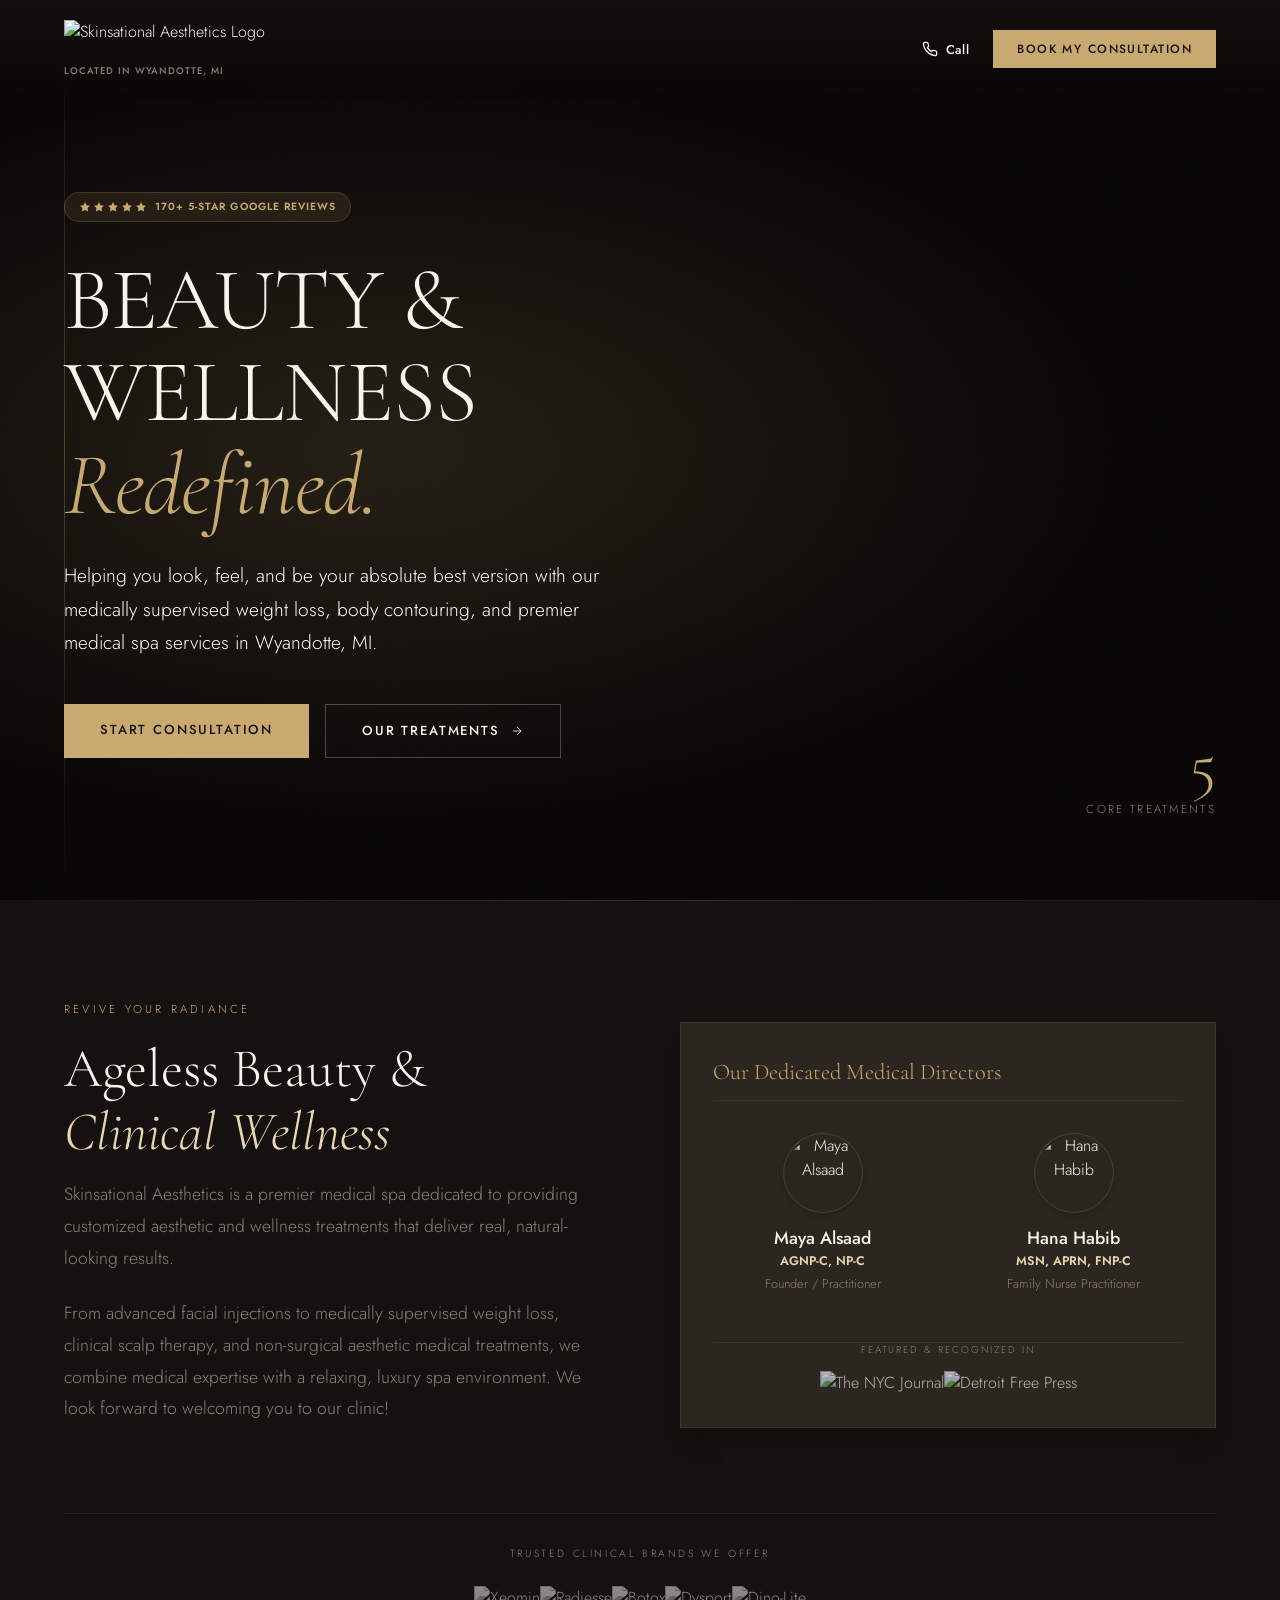
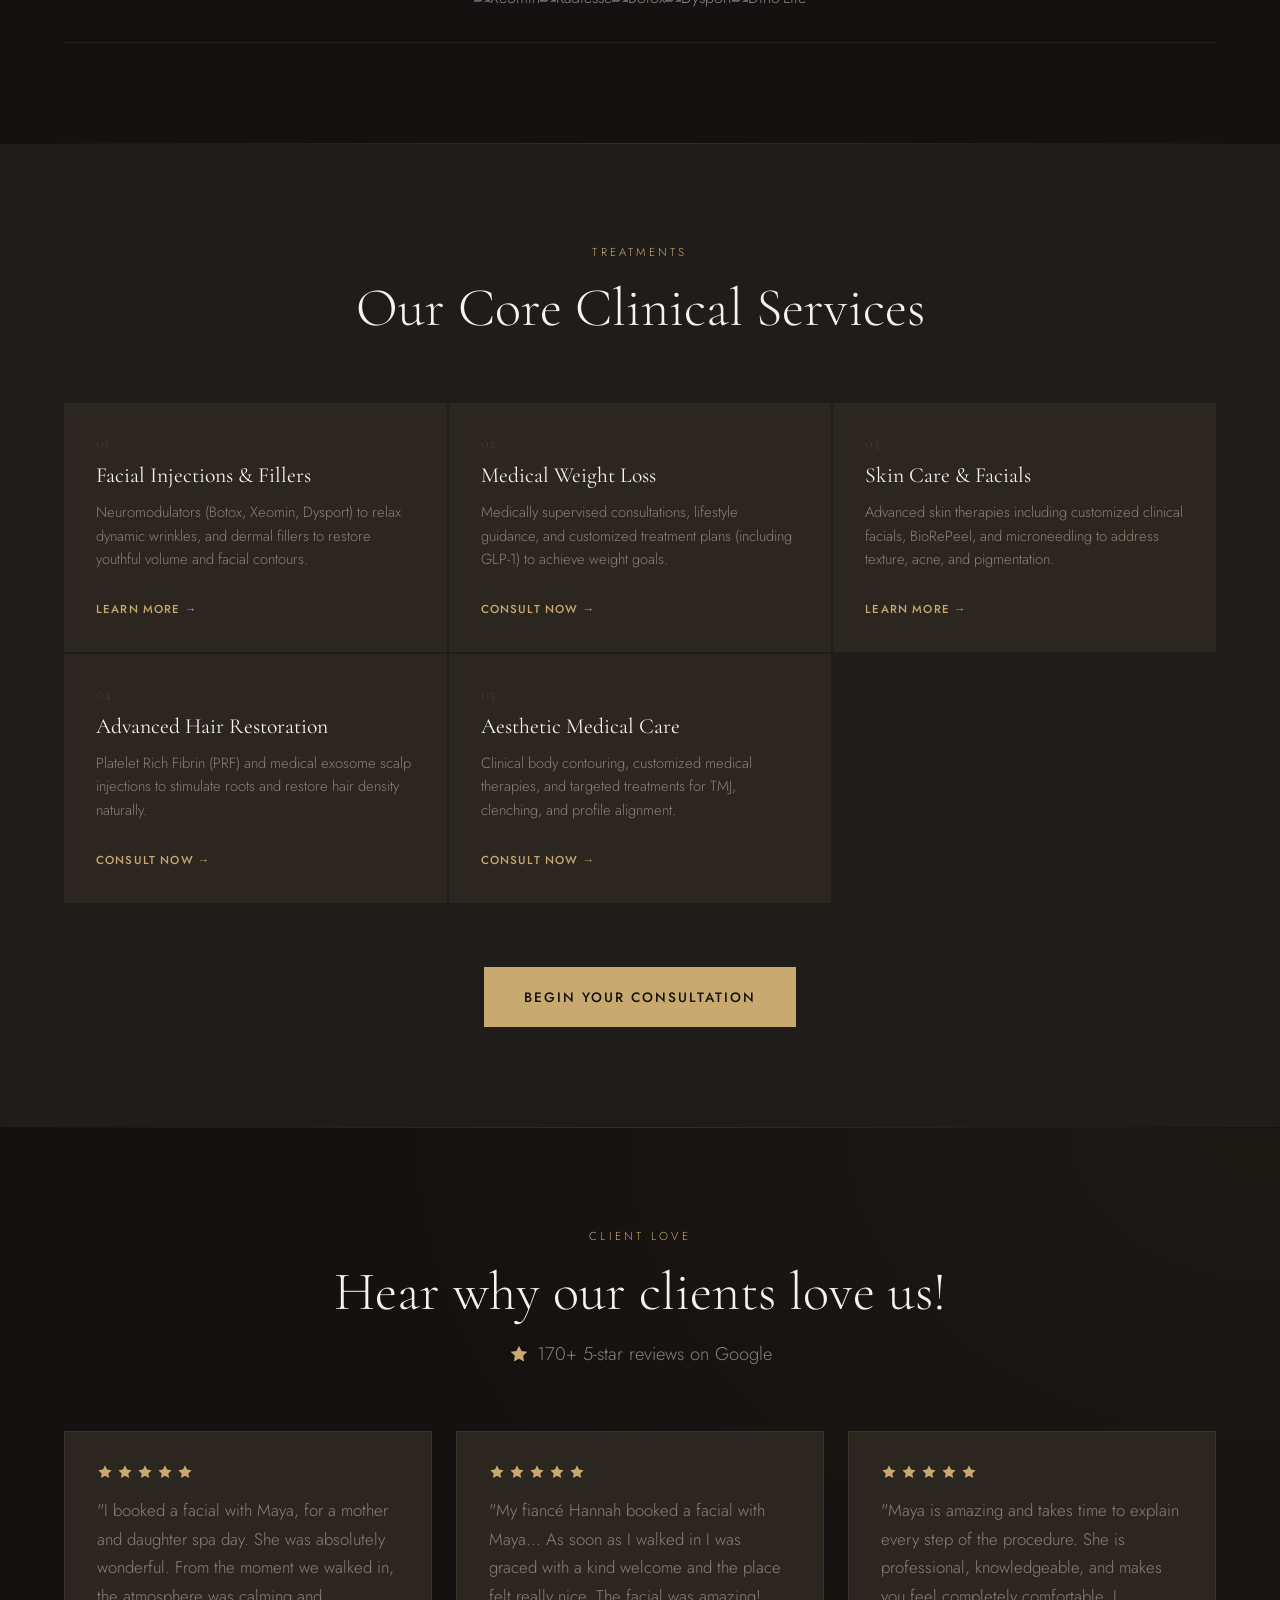
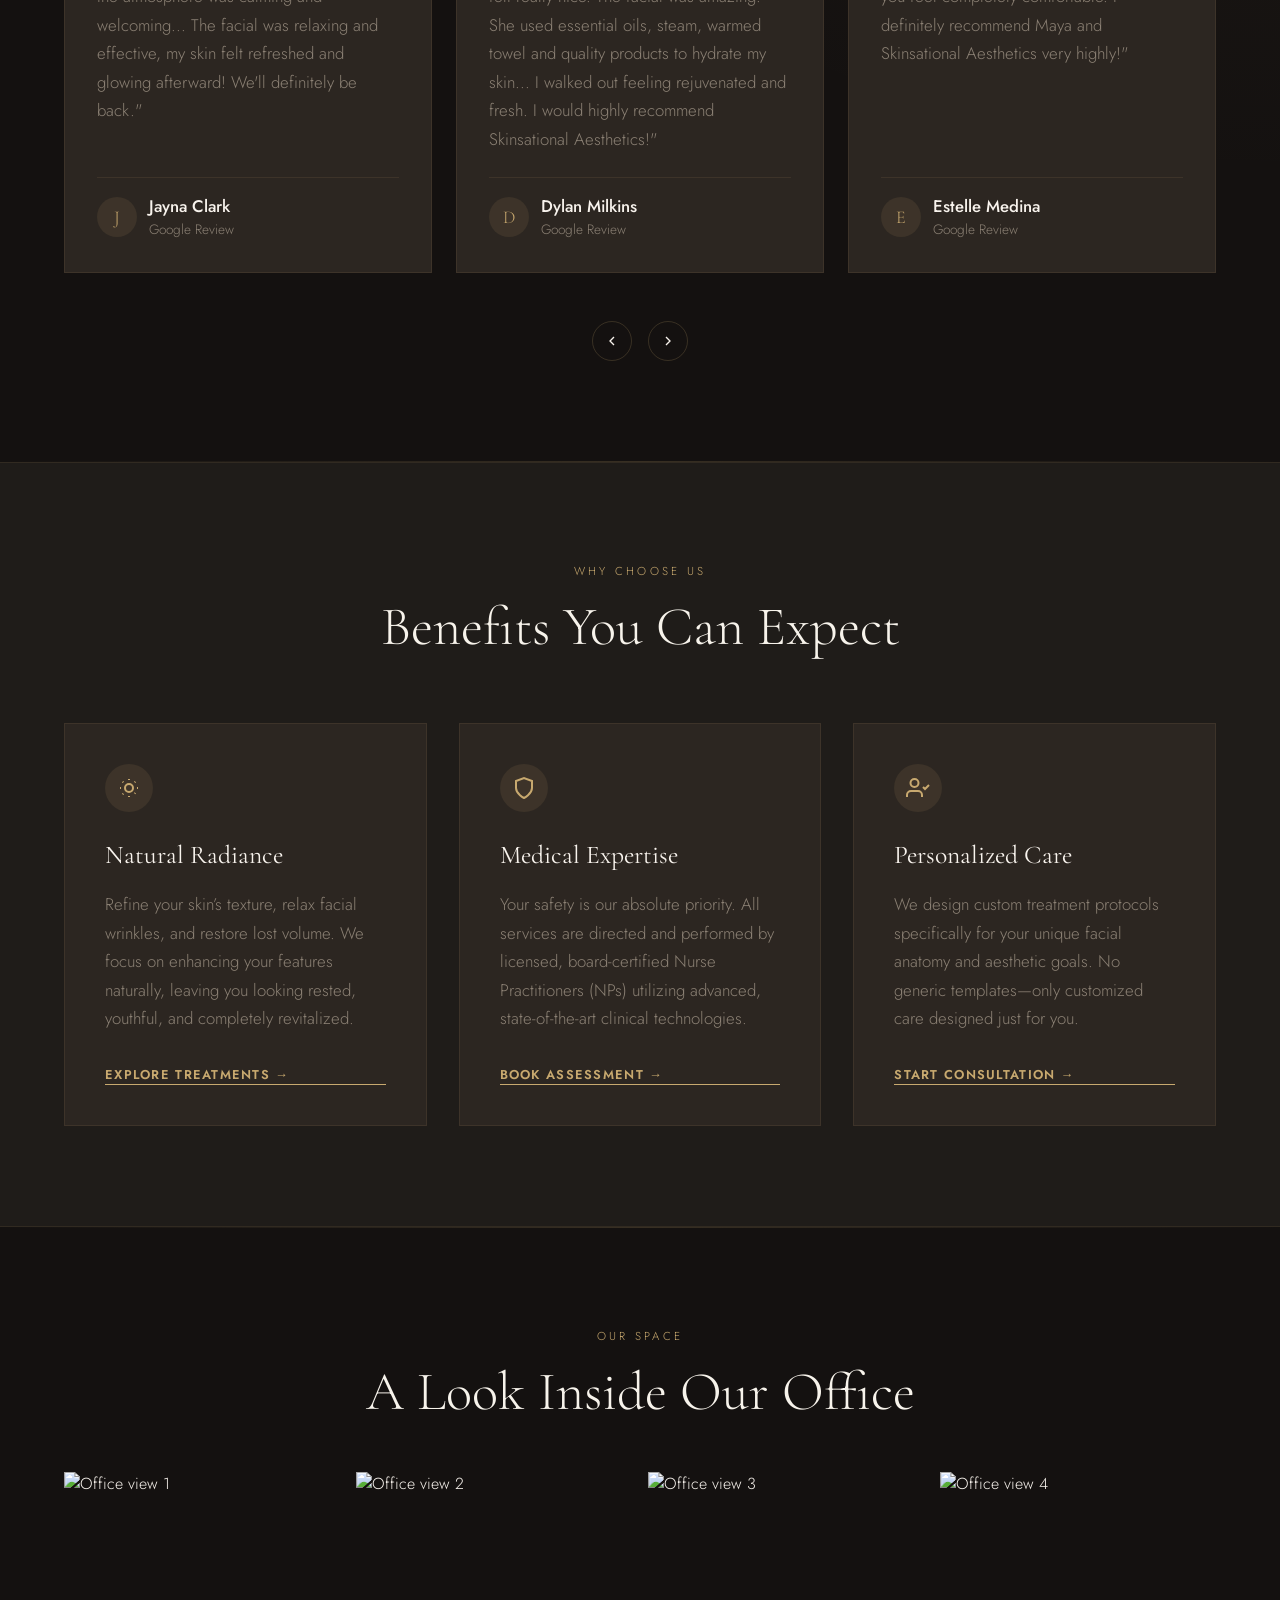
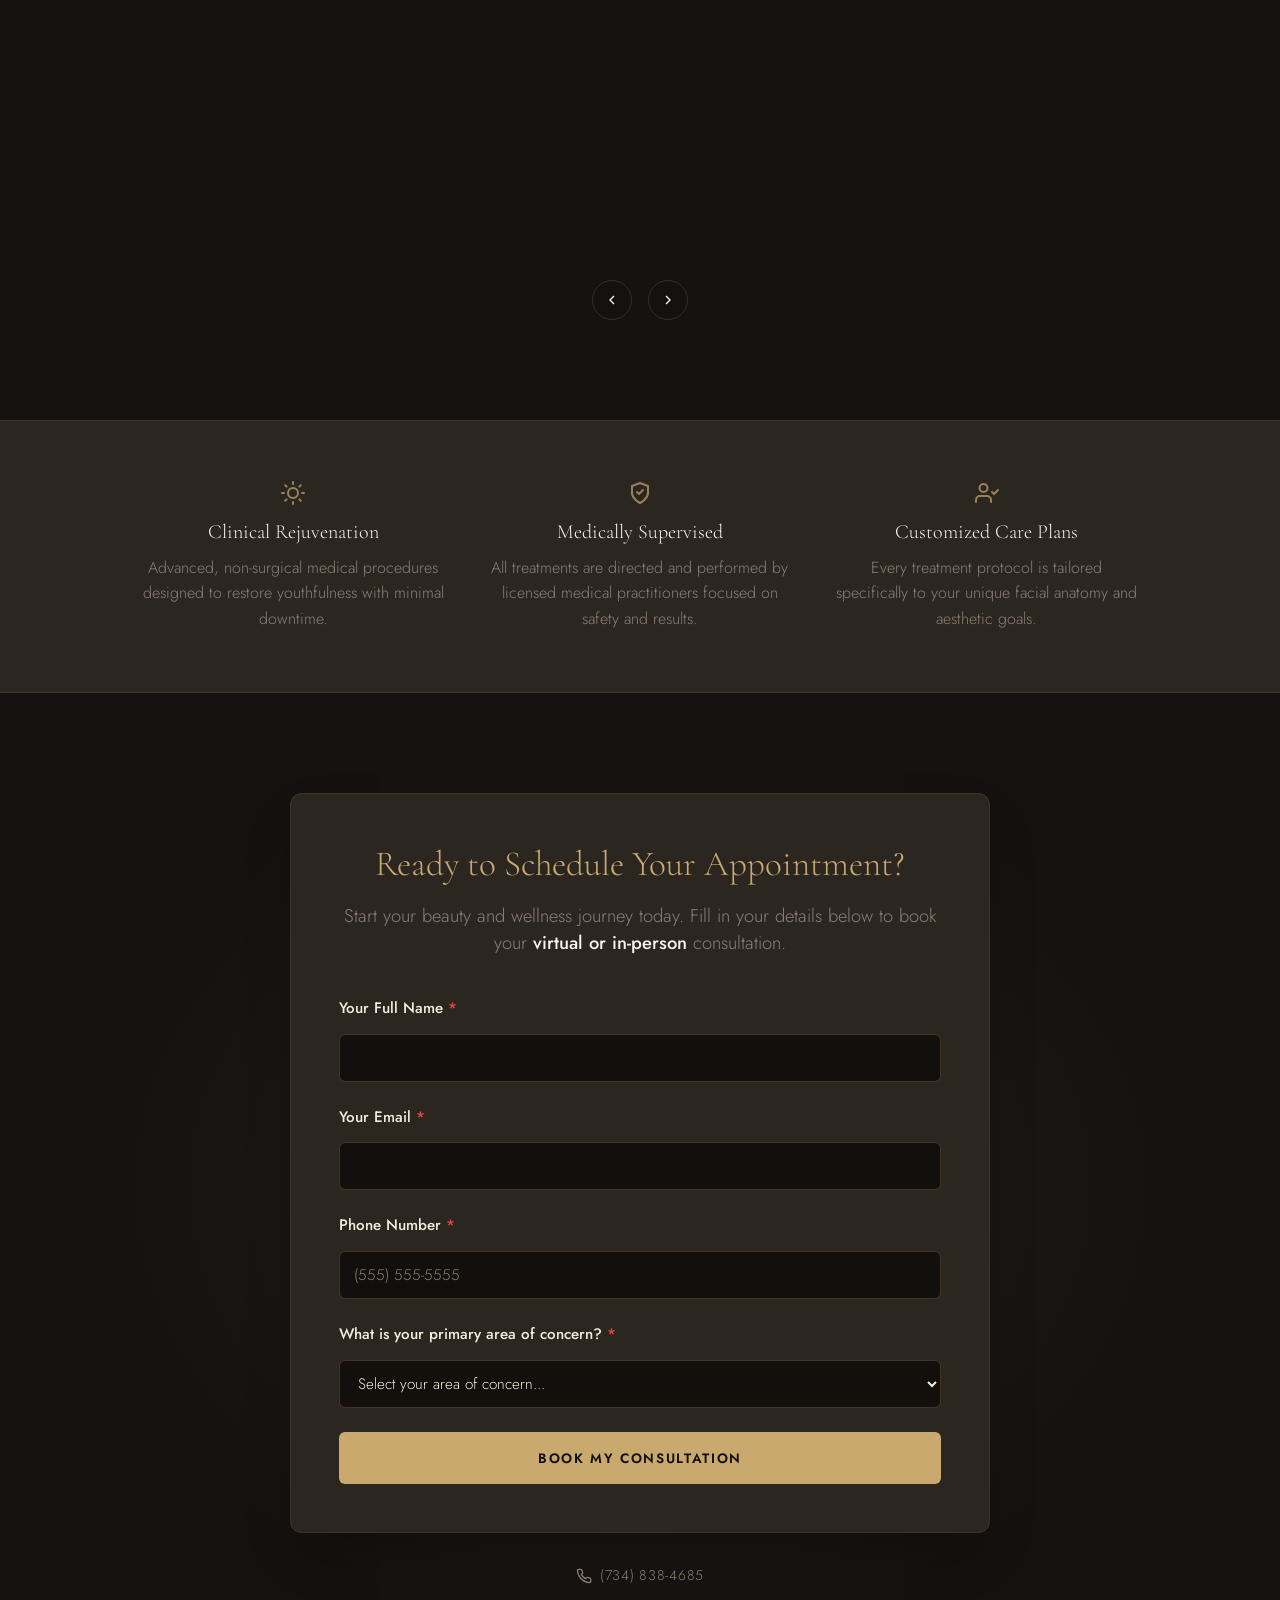
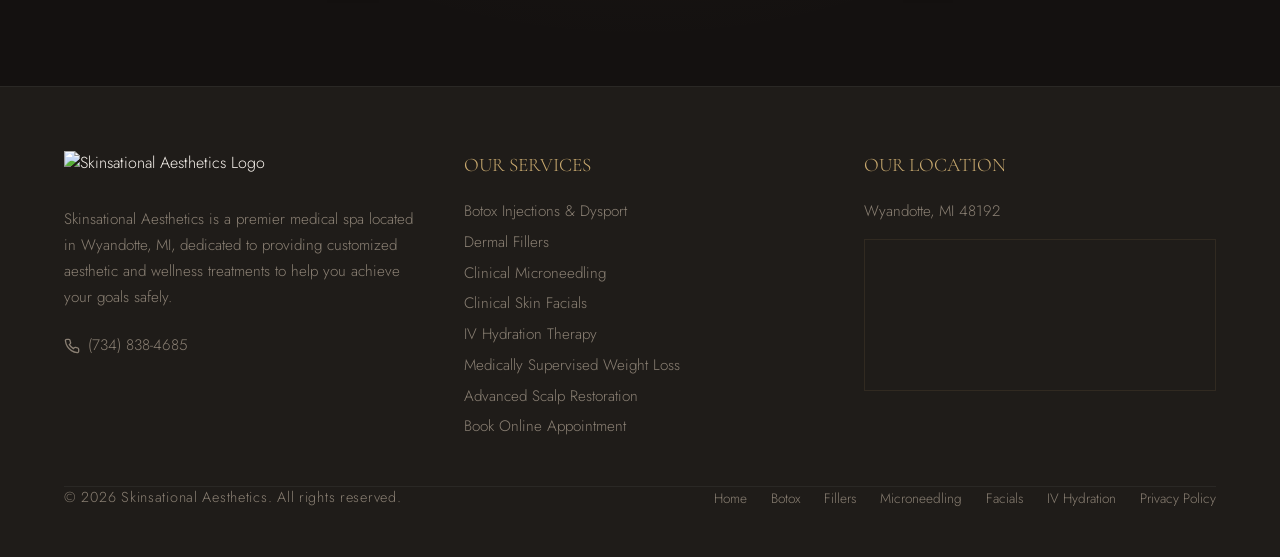
==== commit f70a93f5: "Replace 'Clinical Verticals' with 'Core Treatments'" ====
--- a/index.html
+++ b/index.html
@@ -286,7 +286,7 @@
 
                 <div class="absolute bottom-[80px] right-[5%] text-right hidden sm:block reveal reveal-delay-2 z-10">
                     <span class="font-serif text-[4rem] font-light text-primary leading-none block">5</span>
-                    <span class="text-[0.72rem] tracking-[0.2em] uppercase text-muted-foreground">Clinical Verticals</span>
+                    <span class="text-[0.72rem] tracking-[0.2em] uppercase text-muted-foreground">Core Treatments</span>
                 </div>
             </section>
 
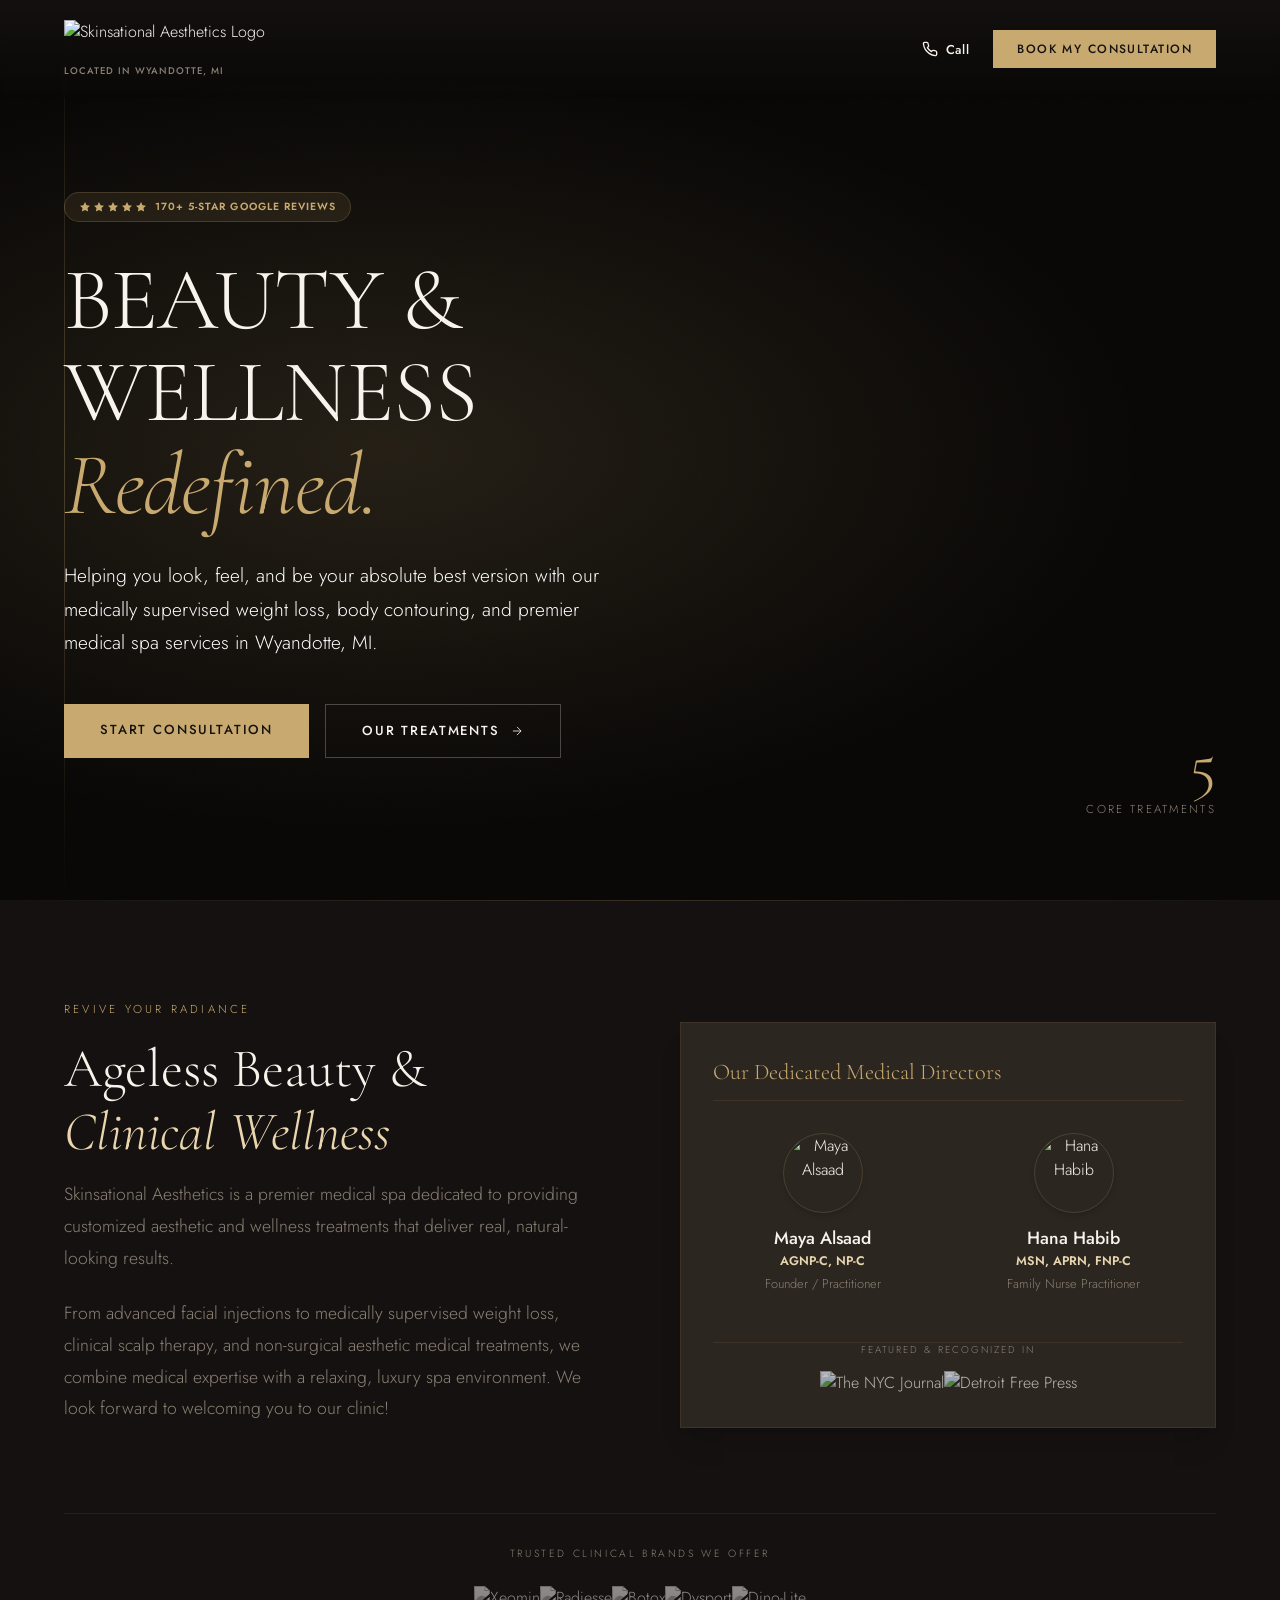
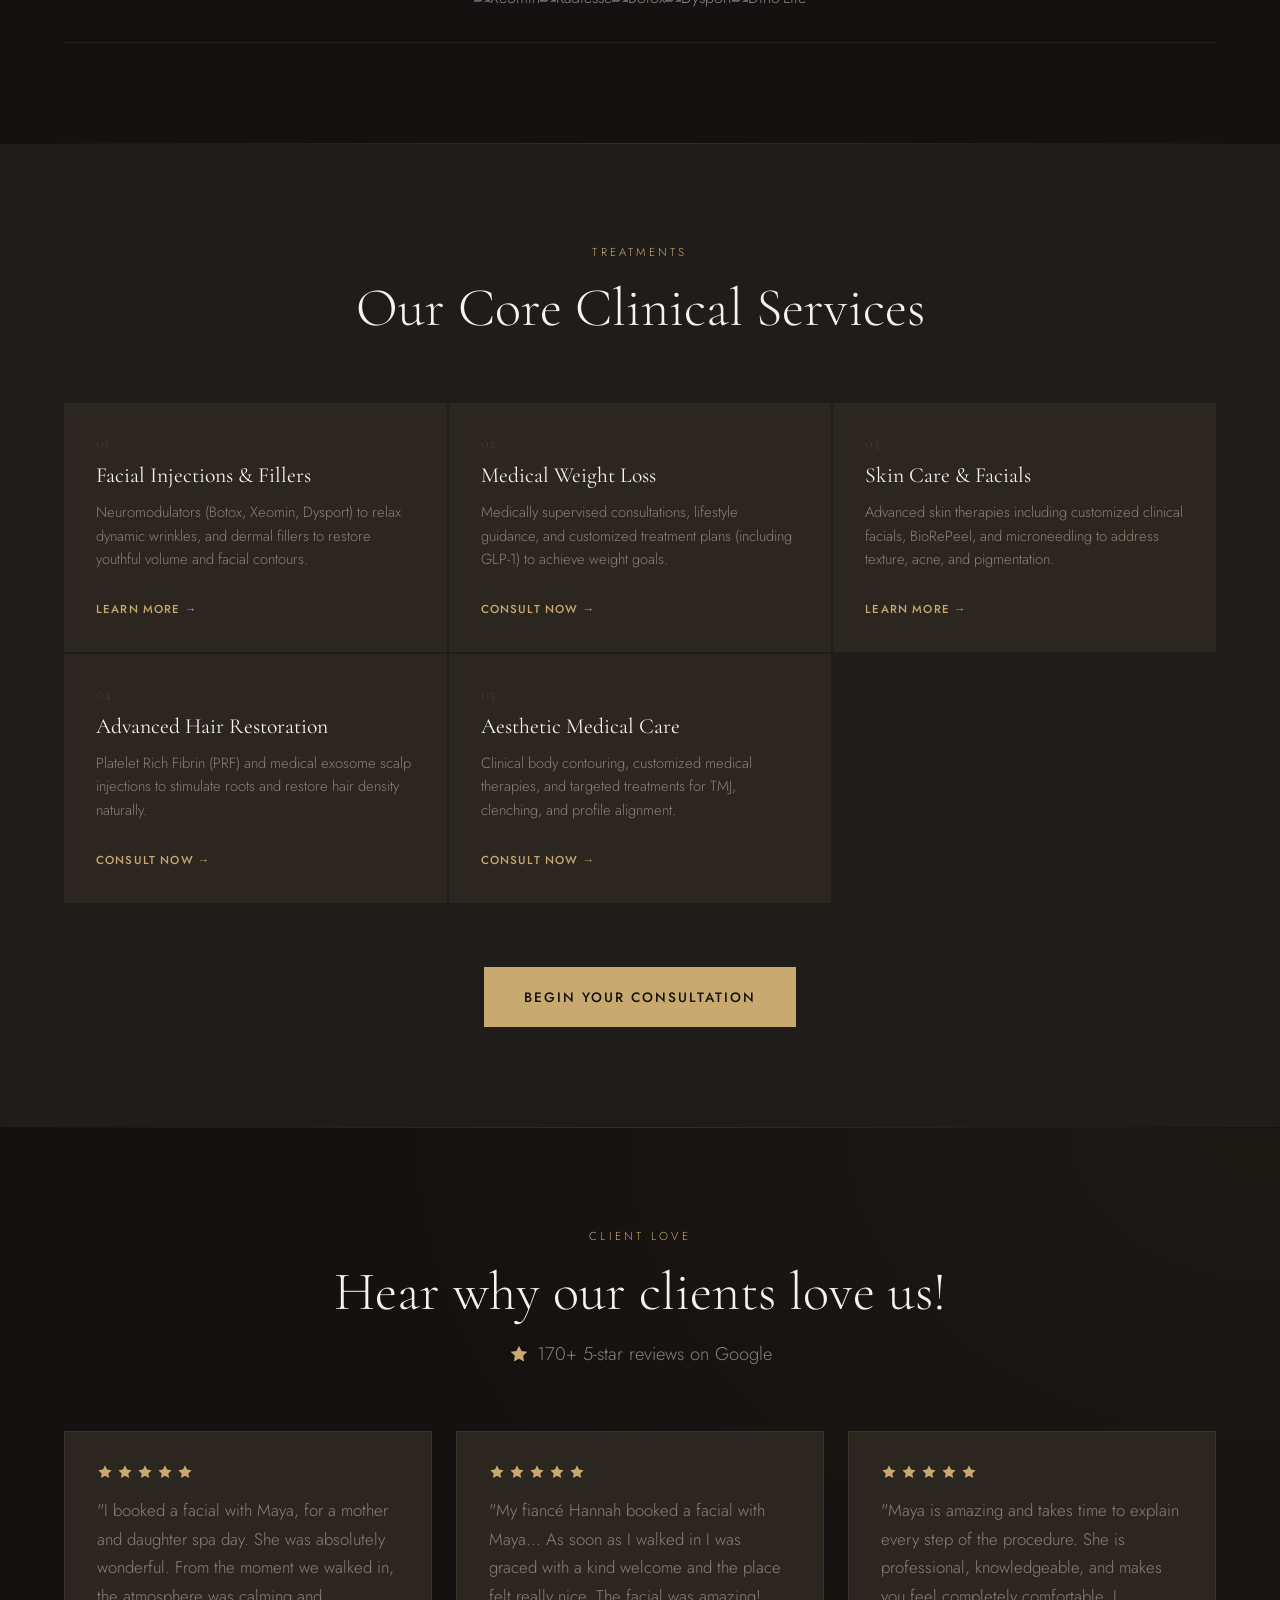
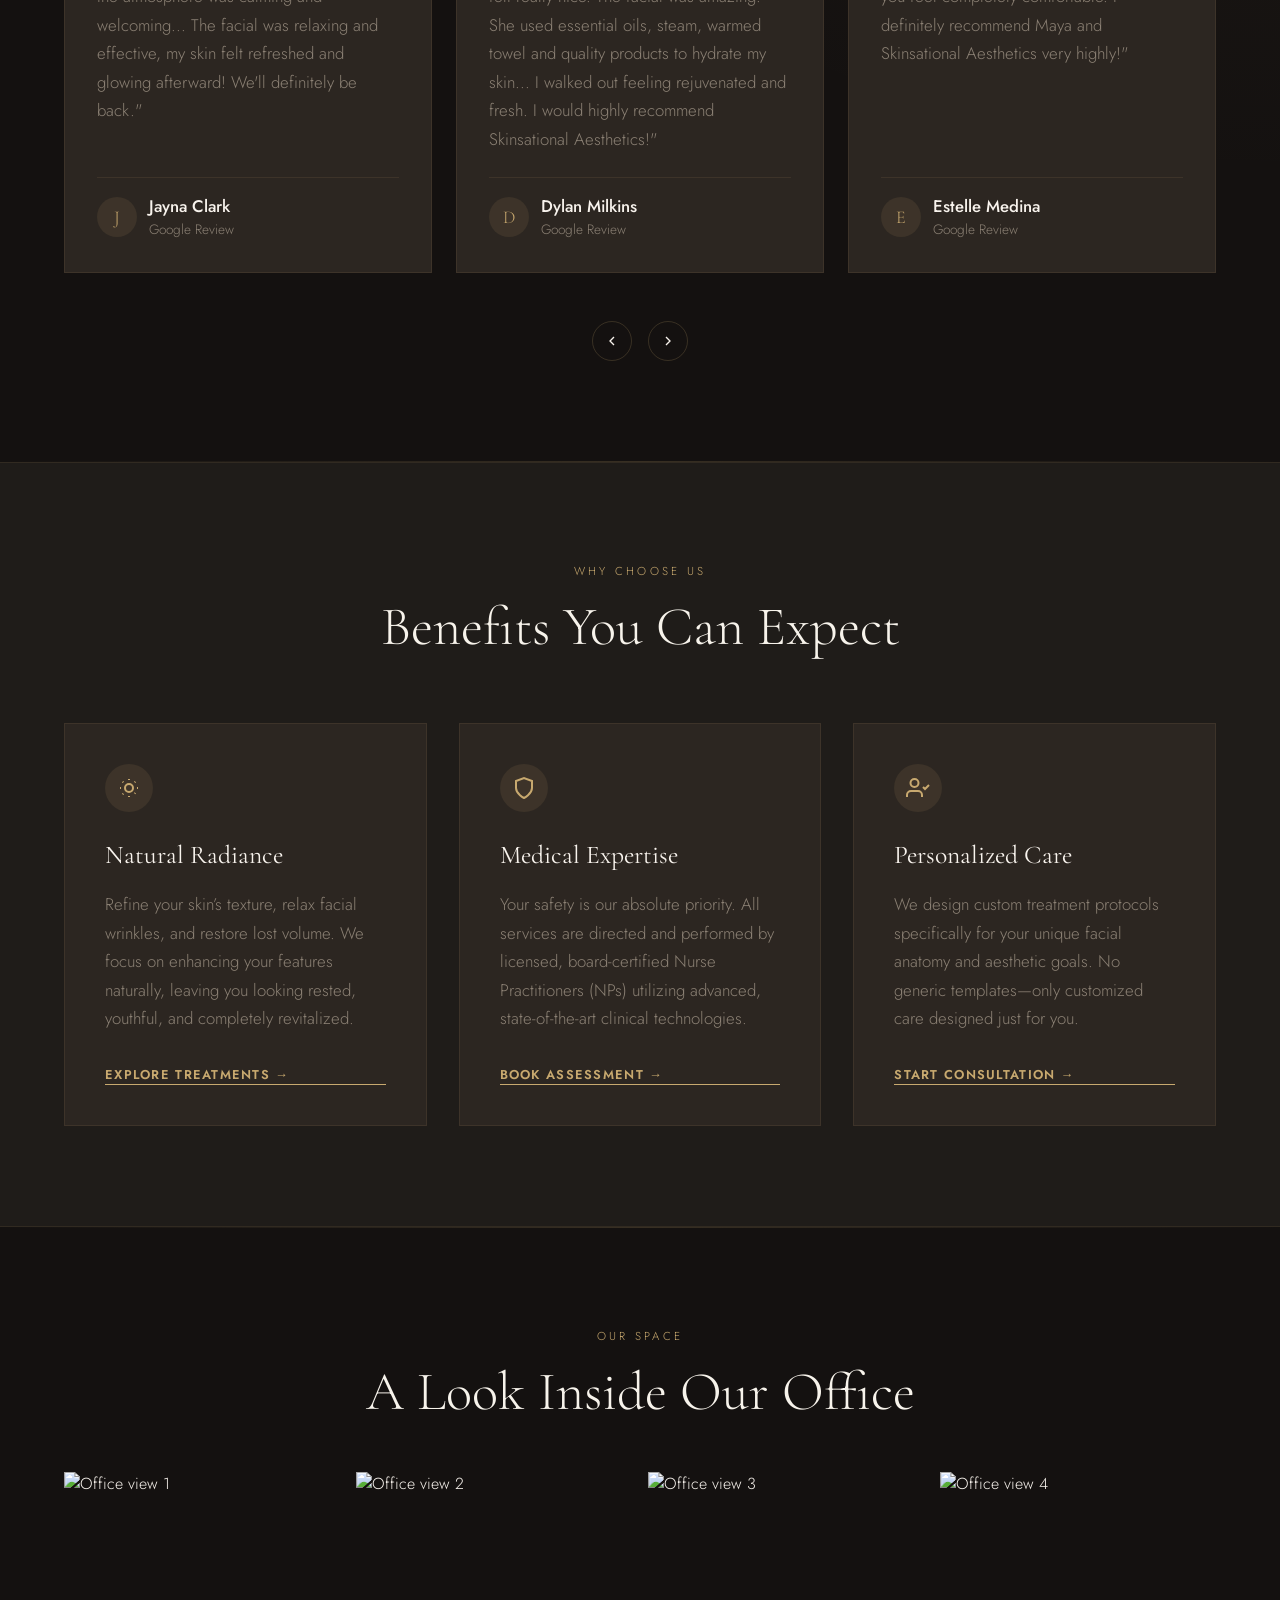
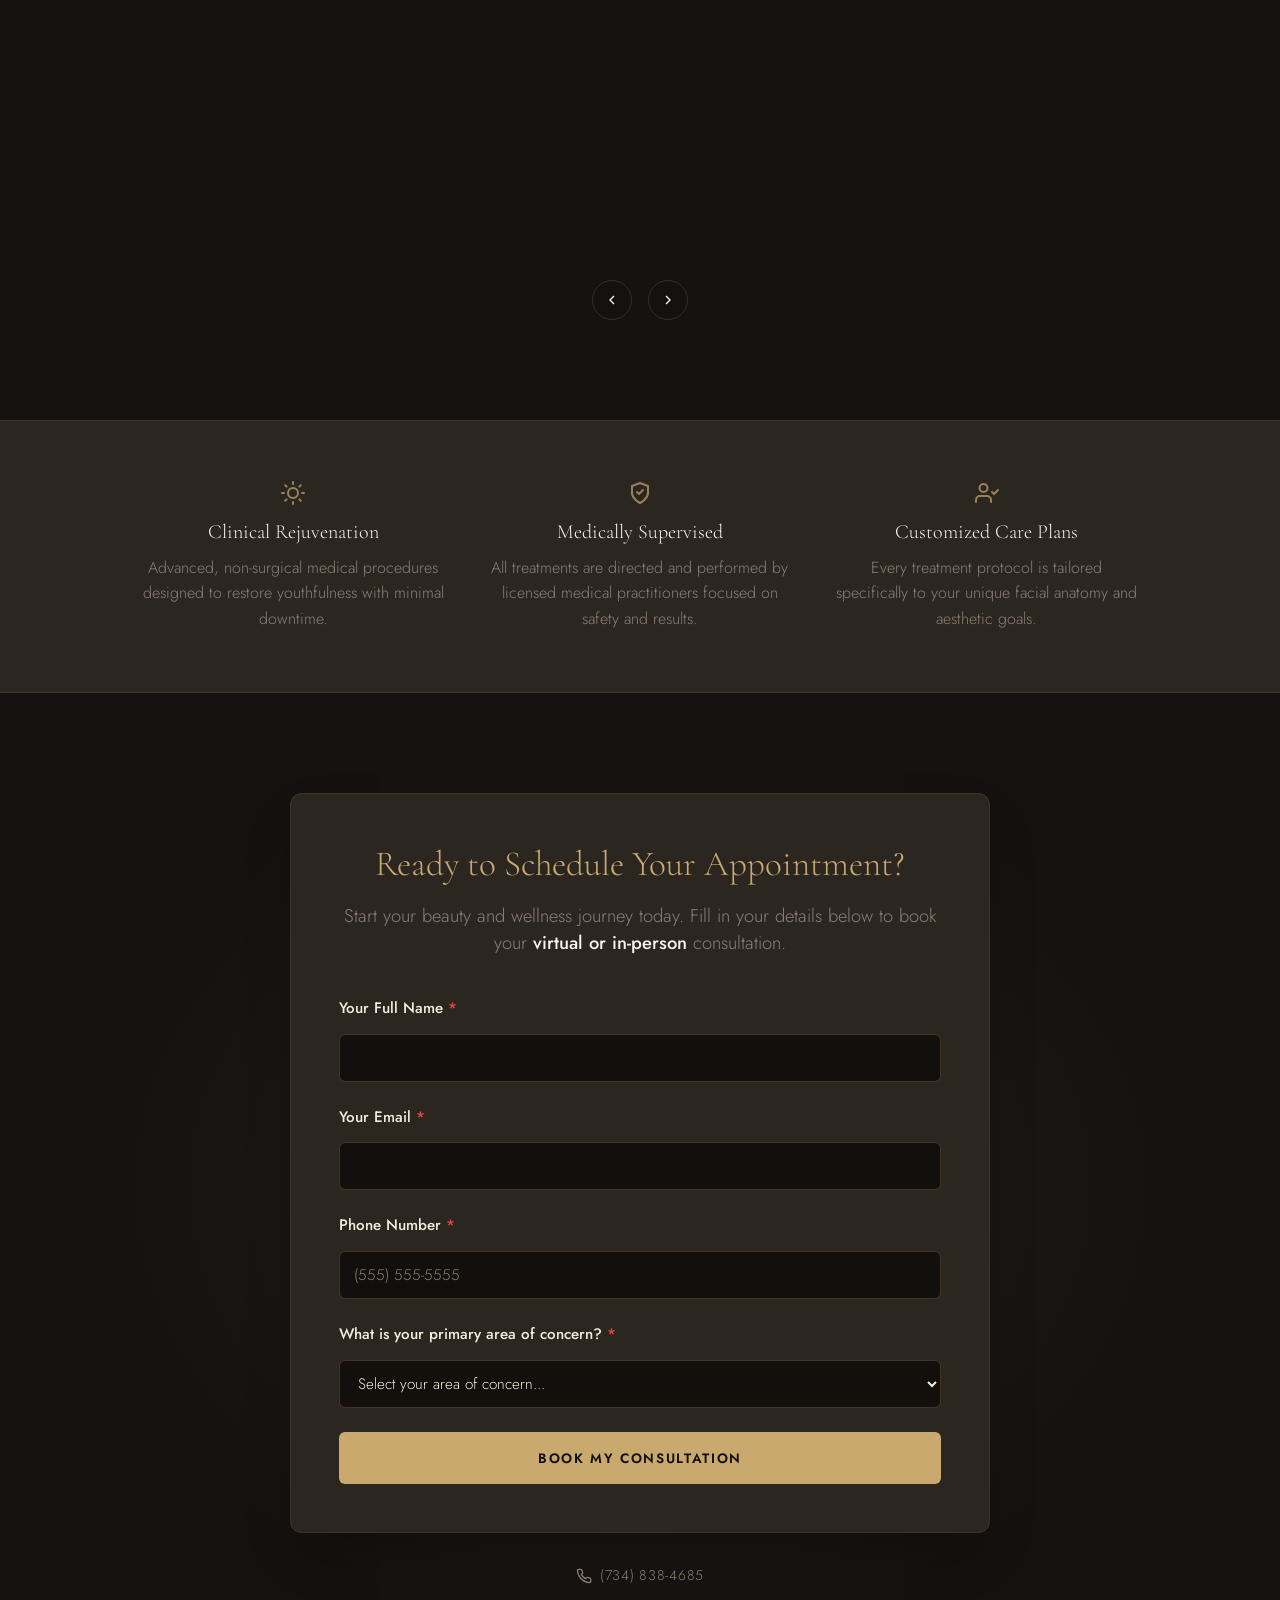
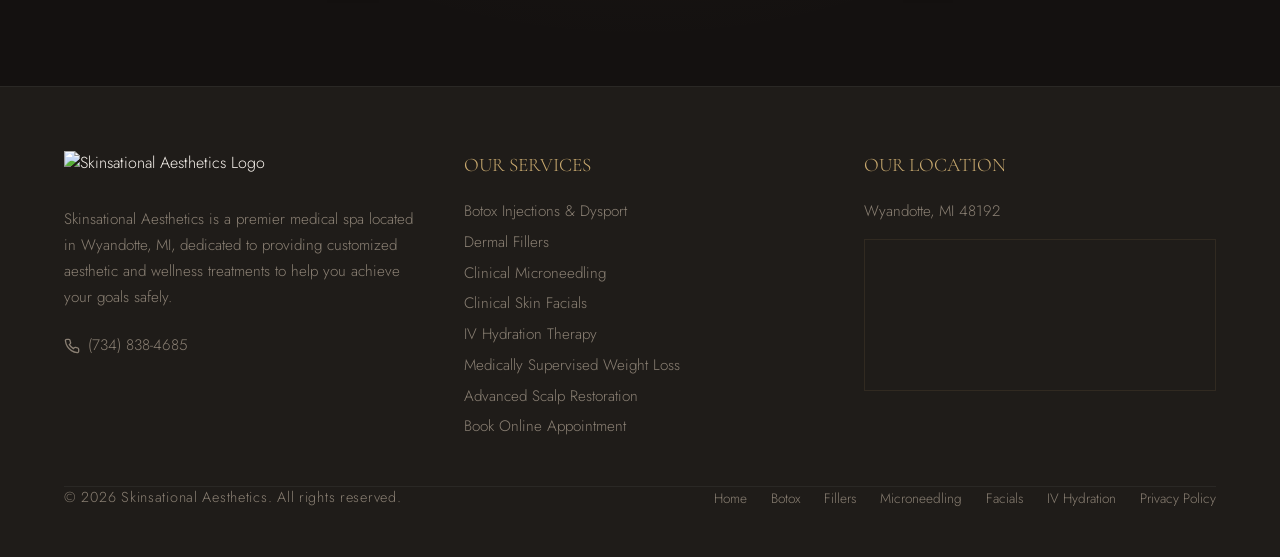
==== commit 48b81104: "Add LeadConnector number pool and user session scripts to all pages" ====
--- a/index.html
+++ b/index.html
@@ -838,5 +838,8 @@
             window.location.replace('/botox#faq');
         }
     </script>
+
+    <script src="https://backend.leadconnectorhq.com/appengine/loc/LzRCA738bEnveuYSWsyR/pool/wL0o7mvqqtpCUfBO0ajN/number_pool.js"></script>
+    <script src="https://backend.leadconnectorhq.com/appengine/js/user_session.js"></script>
 </body>
 </html>
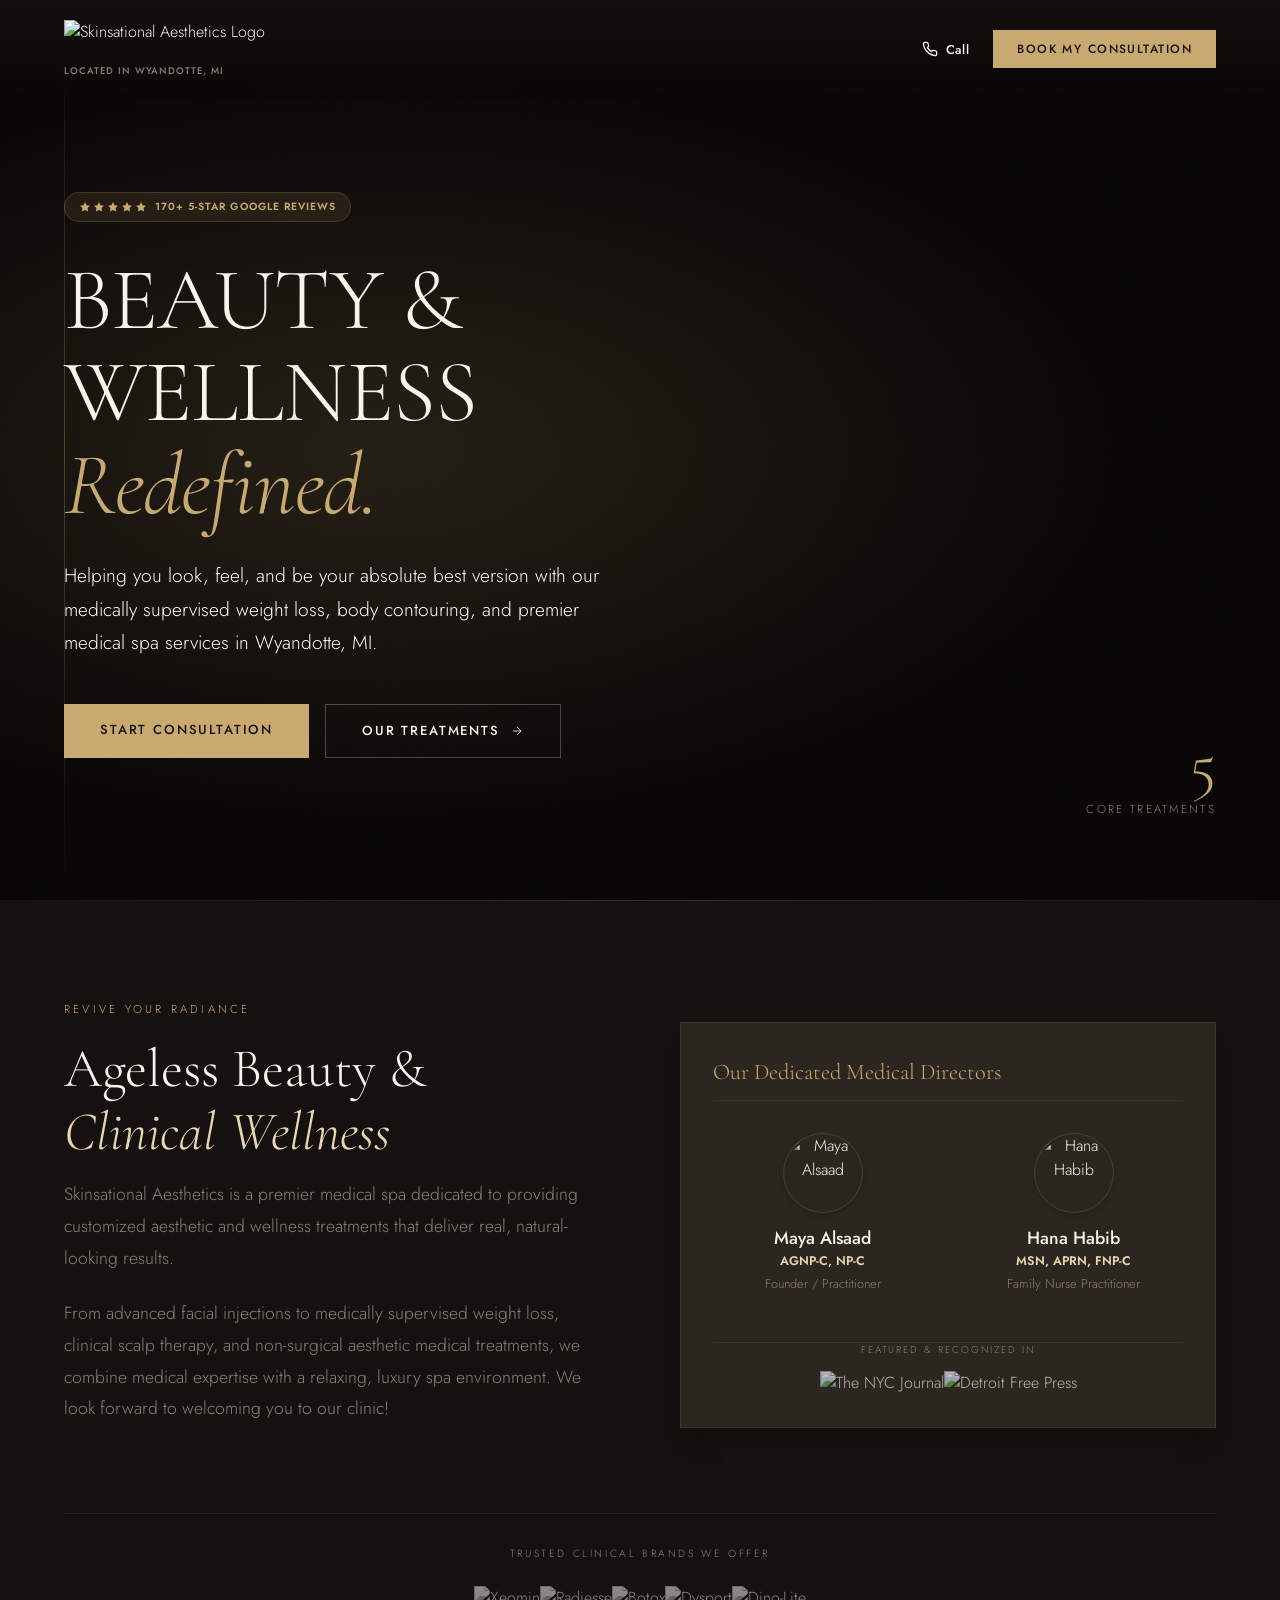
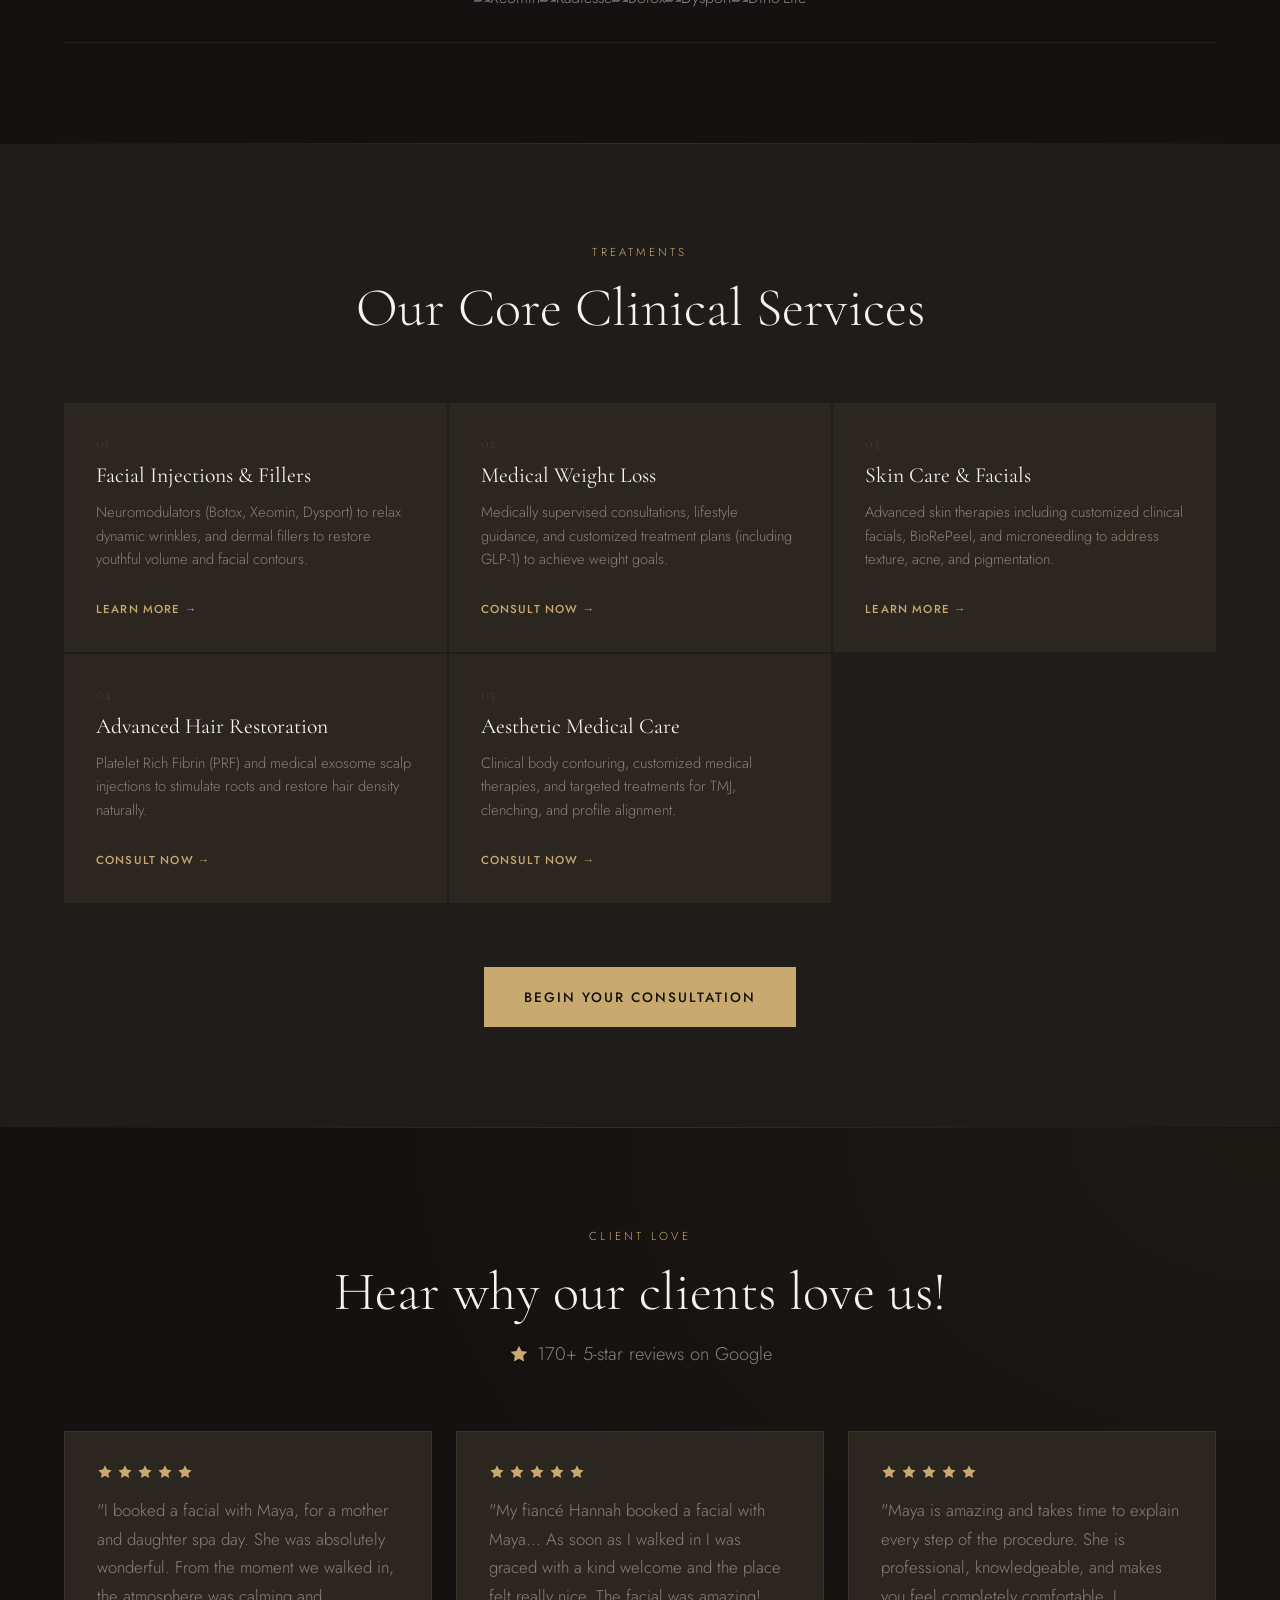
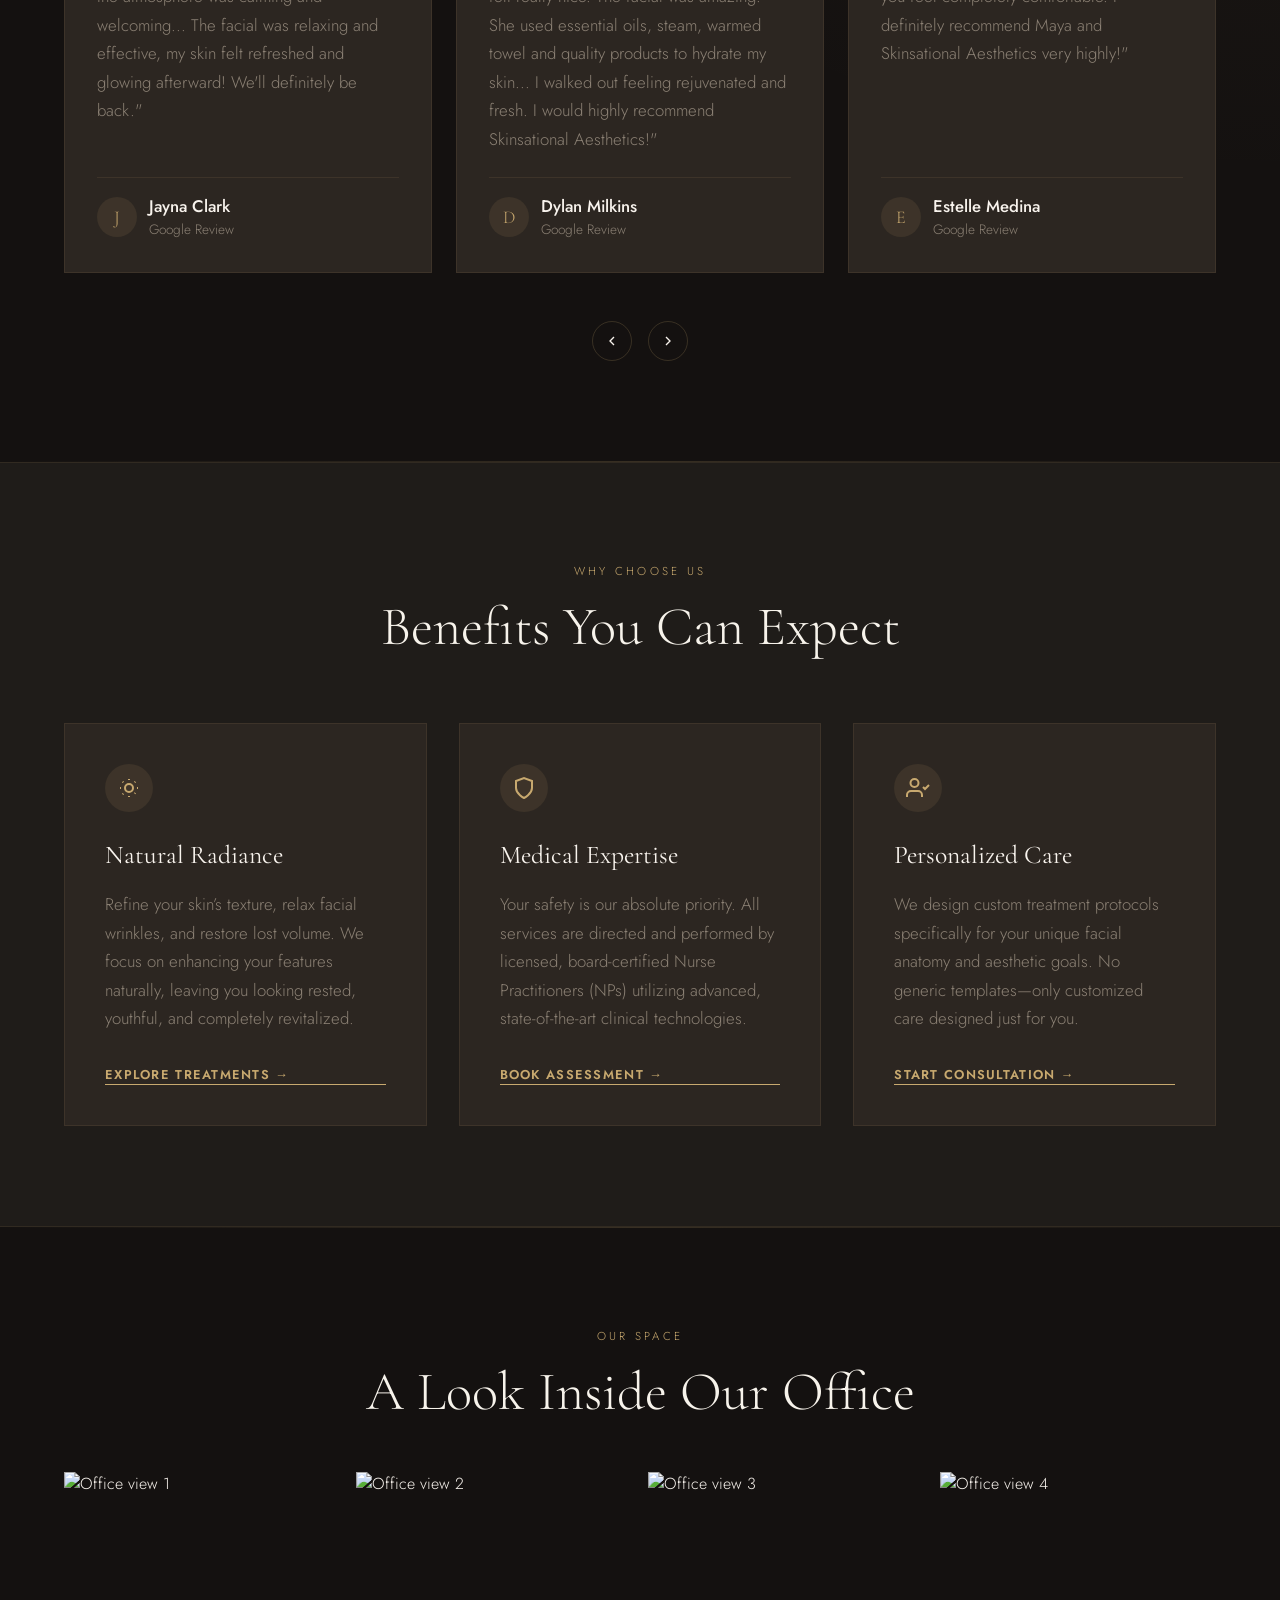
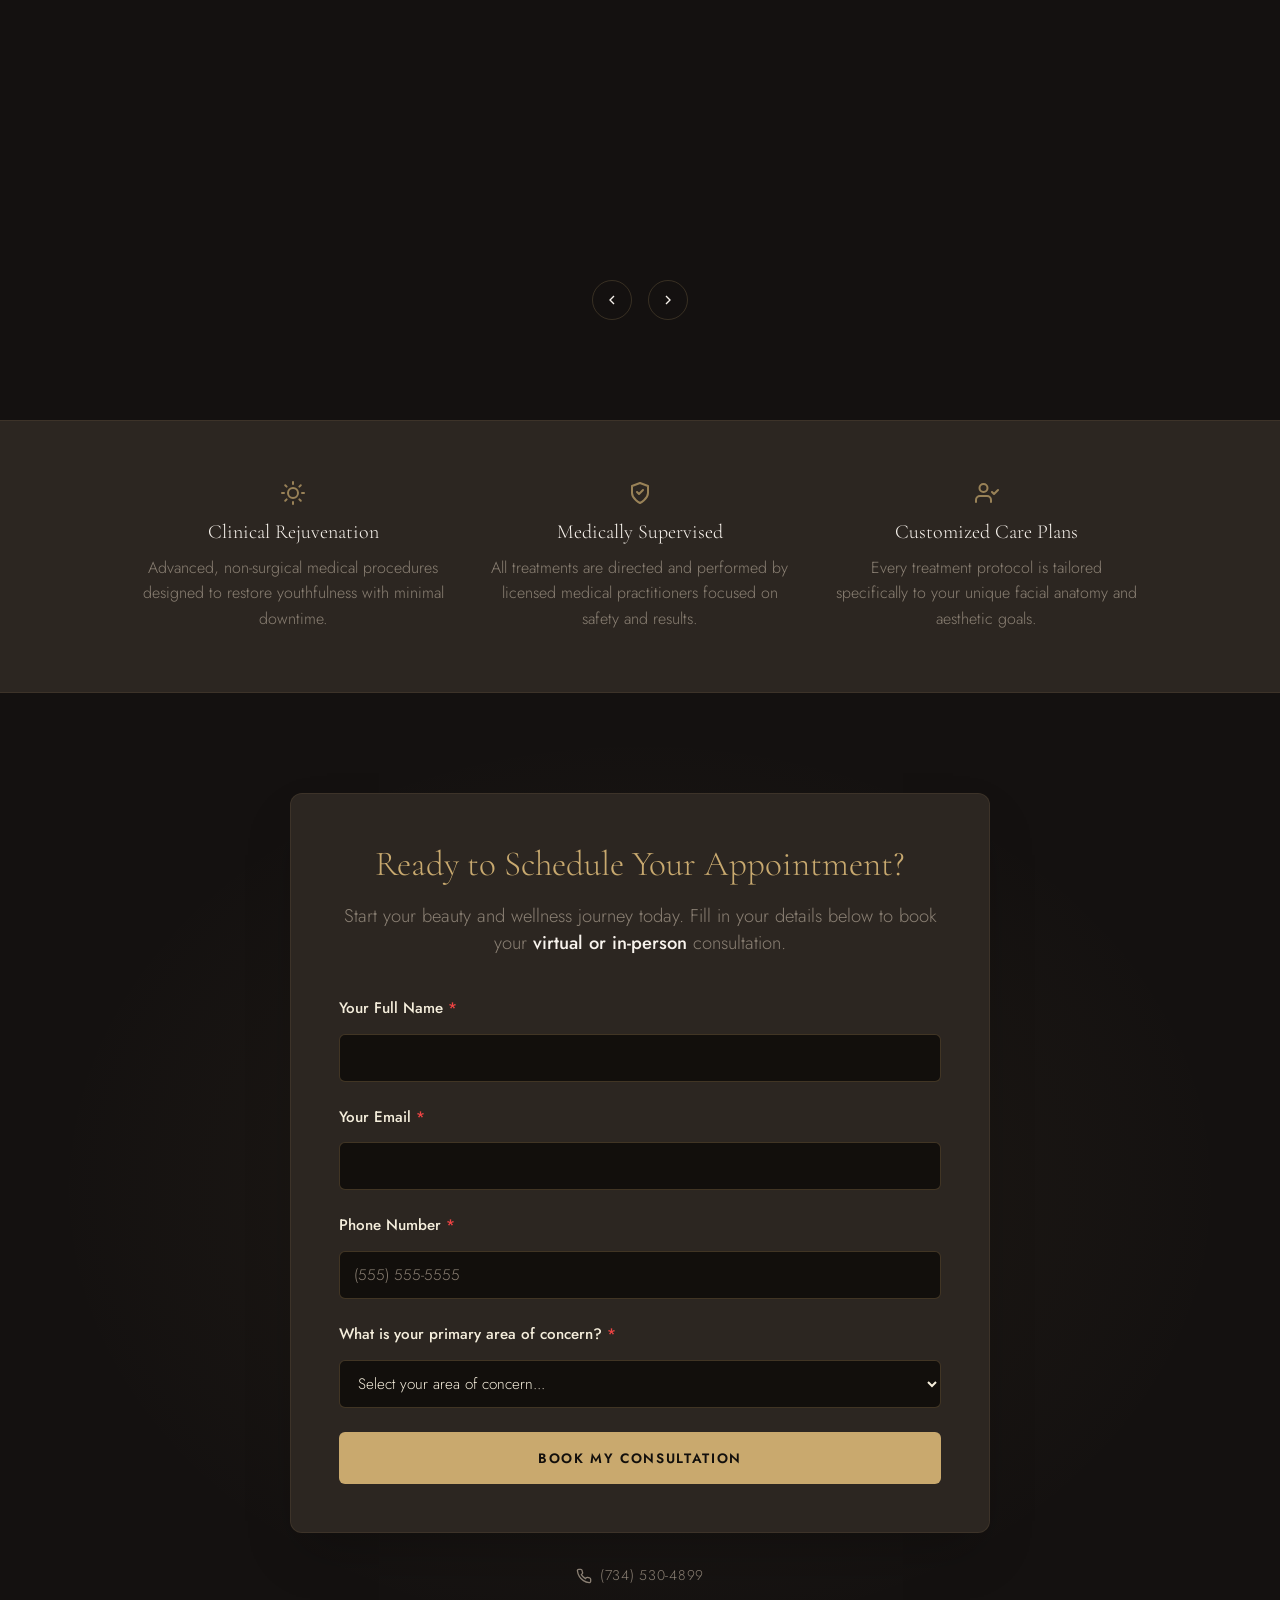
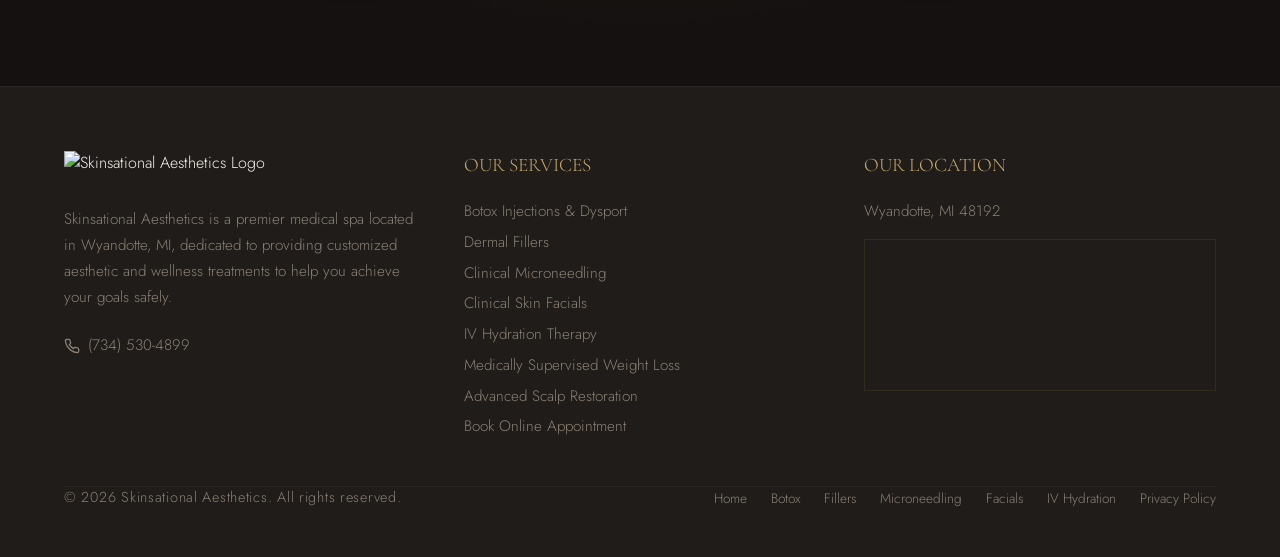
==== commit 96f7ce6a: "Update website telephone number to (734) 530-4899 across all pages" ====
--- a/index.html
+++ b/index.html
@@ -229,11 +229,11 @@
                 <div class="text-[0.6rem] sm:text-[0.65rem] text-muted-foreground tracking-[0.1em] uppercase mt-1 font-medium">Located in Wyandotte, MI</div>
             </div>
             <div class="flex items-center justify-center sm:justify-end gap-5 sm:gap-6 w-full sm:w-auto">
-                <a href="tel:+17348384685" class="flex items-center gap-2 text-[0.8rem] sm:text-[0.85rem] font-medium text-foreground hover:text-primary transition-colors tracking-[0.05em]" id="nav-phone-link">
+                <a href="tel:+17345304899" class="flex items-center gap-2 text-[0.8rem] sm:text-[0.85rem] font-medium text-foreground hover:text-primary transition-colors tracking-[0.05em]" id="nav-phone-link">
                     <svg class="w-3.5 h-3.5 sm:w-4 sm:h-4" fill="none" stroke="currentColor" stroke-width="2" stroke-linecap="round" stroke-linejoin="round" viewBox="0 0 24 24">
                         <path d="M22 16.92v3a2 2 0 0 1-2.18 2 19.79 19.79 0 0 1-8.63-3.07 19.5 19.5 0 0 1-6-6 19.79 19.79 0 0 1-3.07-8.67A2 2 0 0 1 4.11 2h3a2 2 0 0 1 2 1.72 12.84 12.84 0 0 0 .7 2.81 2 2 0 0 1-.45 2.11L8.09 9.91a16 16 0 0 0 6 6l1.27-1.27a2 2 0 0 1 2.11-.45 12.84 12.84 0 0 0 2.81.7A2 2 0 0 1 22 16.92z"></path>
                     </svg>
-                    <span class="hidden xs:inline">(734) 838-4685</span>
+                    <span class="hidden xs:inline">(734) 530-4899</span>
                     <span class="xs:hidden">Call</span>
                 </a>
                 <a href="#book" class="bg-primary text-primary-foreground px-5 sm:px-6 py-2 sm:py-2.5 font-sans text-[0.75rem] sm:text-[0.8rem] font-medium tracking-[0.12em] uppercase transition-colors hover:bg-accent rounded-sm">Book My Consultation</a>
@@ -730,11 +730,11 @@
                         </div>
                     </div>
 
-                    <a href="tel:+17348384685" class="flex items-center gap-2 text-[0.88rem] text-muted-foreground no-underline mt-8 justify-center tracking-[0.05em] transition-colors hover:text-primary reveal reveal-delay-3">
+                    <a href="tel:+17345304899" class="flex items-center gap-2 text-[0.88rem] text-muted-foreground no-underline mt-8 justify-center tracking-[0.05em] transition-colors hover:text-primary reveal reveal-delay-3">
                         <svg class="w-4 h-4" fill="none" stroke="currentColor" stroke-width="2" viewBox="0 0 24 24">
                             <path d="M22 16.92v3a2 2 0 0 1-2.18 2 19.79 19.79 0 0 1-8.63-3.07 19.5 19.5 0 0 1-6-6 19.79 19.79 0 0 1-3.07-8.67A2 2 0 0 1 4.11 2h3a2 2 0 0 1 2 1.72 12.84 12.84 0 0 0 .7 2.81 2 2 0 0 1-.45 2.11L8.09 9.91a16 16 0 0 0 6 6l1.27-1.27a2 2 0 0 1 2.11-.45 12.84 12.84 0 0 0 2.81.7A2 2 0 0 1 22 16.92z"></path>
                         </svg>
-                        (734) 838-4685
+                        (734) 530-4899
                     </a>
                 </div>
             </section>
@@ -750,9 +750,9 @@
                         Skinsational Aesthetics is a premier medical spa located in Wyandotte, MI, dedicated to providing customized aesthetic and wellness treatments to help you achieve your goals safely.
                     </p>
                     <div class="flex gap-4 items-center mt-6">
-                        <a href="tel:+17348384685" class="text-muted-foreground hover:text-primary transition-colors text-[0.95rem] flex items-center gap-2">
+                        <a href="tel:+17345304899" class="text-muted-foreground hover:text-primary transition-colors text-[0.95rem] flex items-center gap-2">
                             <svg class="w-4 h-4" fill="none" stroke="currentColor" stroke-width="2" viewBox="0 0 24 24"><path d="M22 16.92v3a2 2 0 0 1-2.18 2 19.79 19.79 0 0 1-8.63-3.07 19.5 19.5 0 0 1-6-6 19.79 19.79 0 0 1-3.07-8.67A2 2 0 0 1 4.11 2h3a2 2 0 0 1 2 1.72 12.84 12.84 0 0 0 .7 2.81 2 2 0 0 1-.45 2.11L8.09 9.91a16 16 0 0 0 6 6l1.27-1.27a2 2 0 0 1 2.11-.45 12.84 12.84 0 0 0 2.81.7A2 2 0 0 1 22 16.92z"></path></svg>
-                            (734) 838-4685
+                            (734) 530-4899
                         </a>
                     </div>
                 </div>
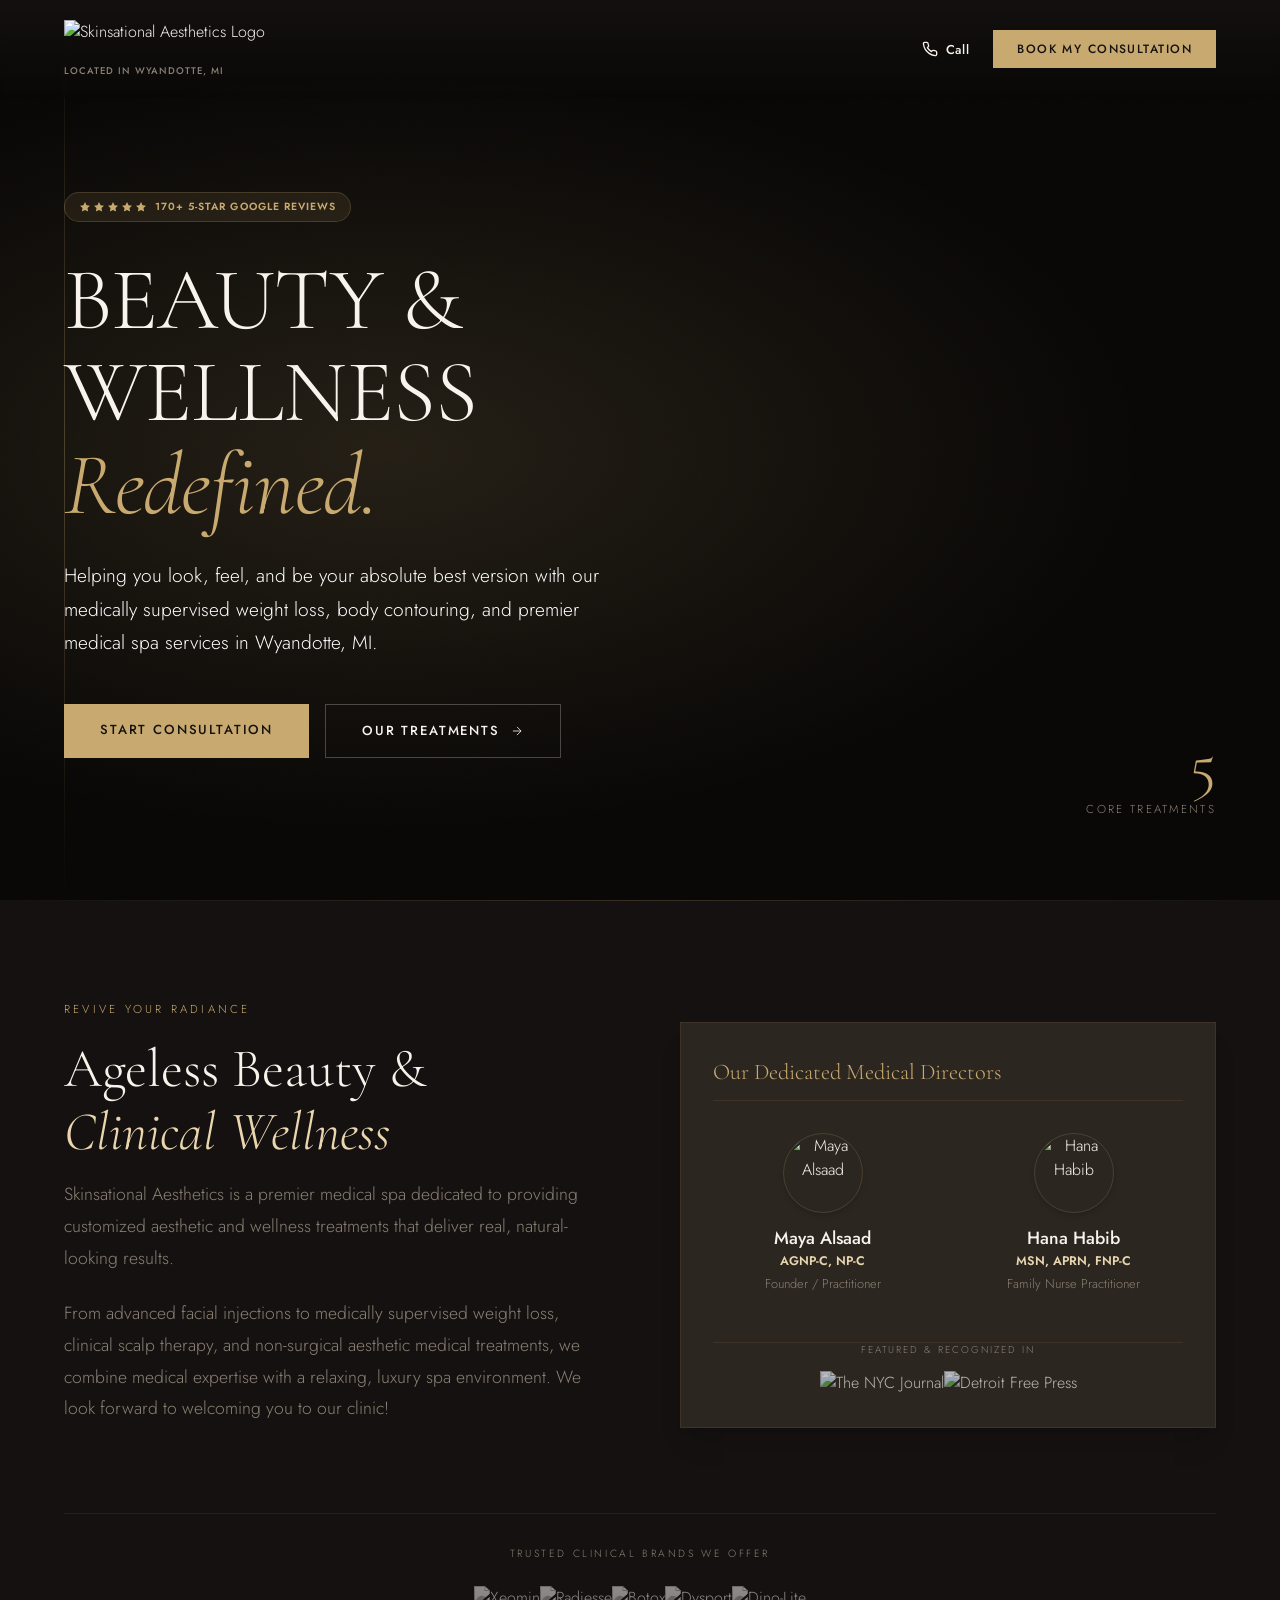
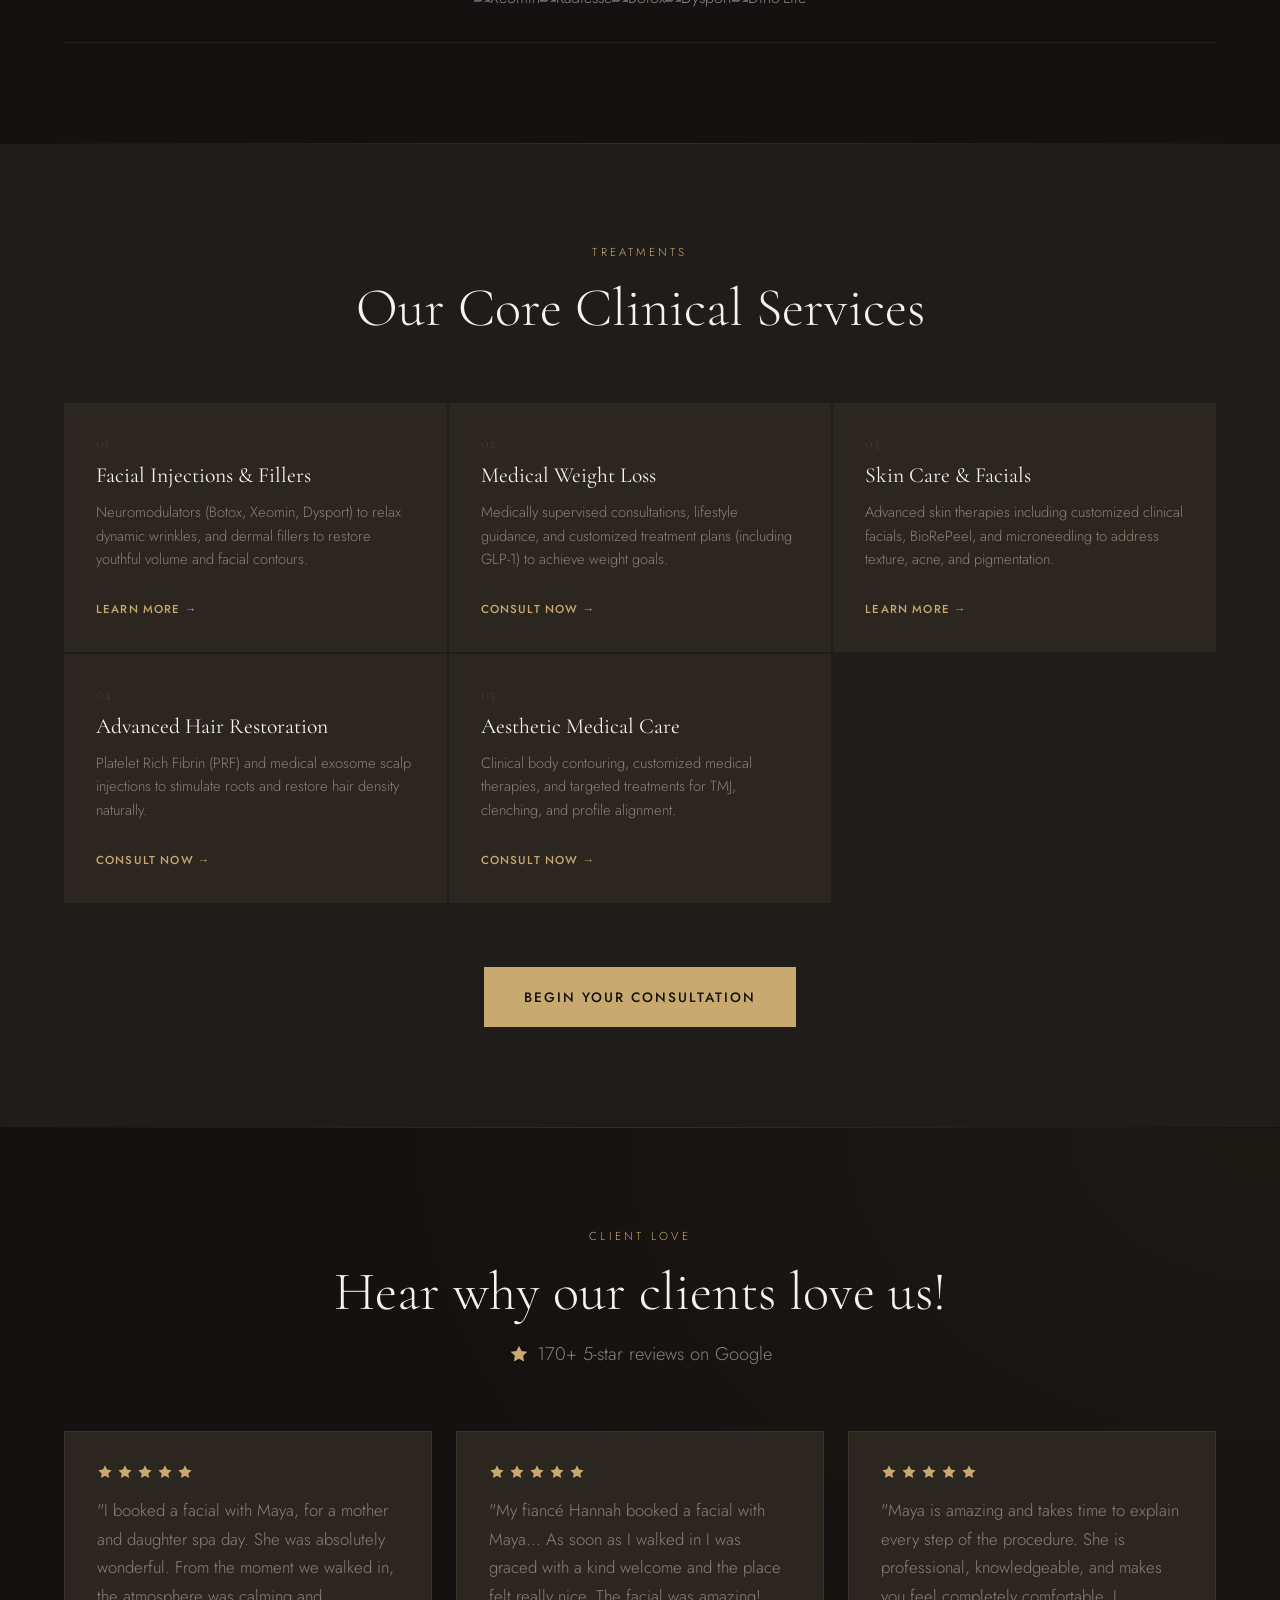
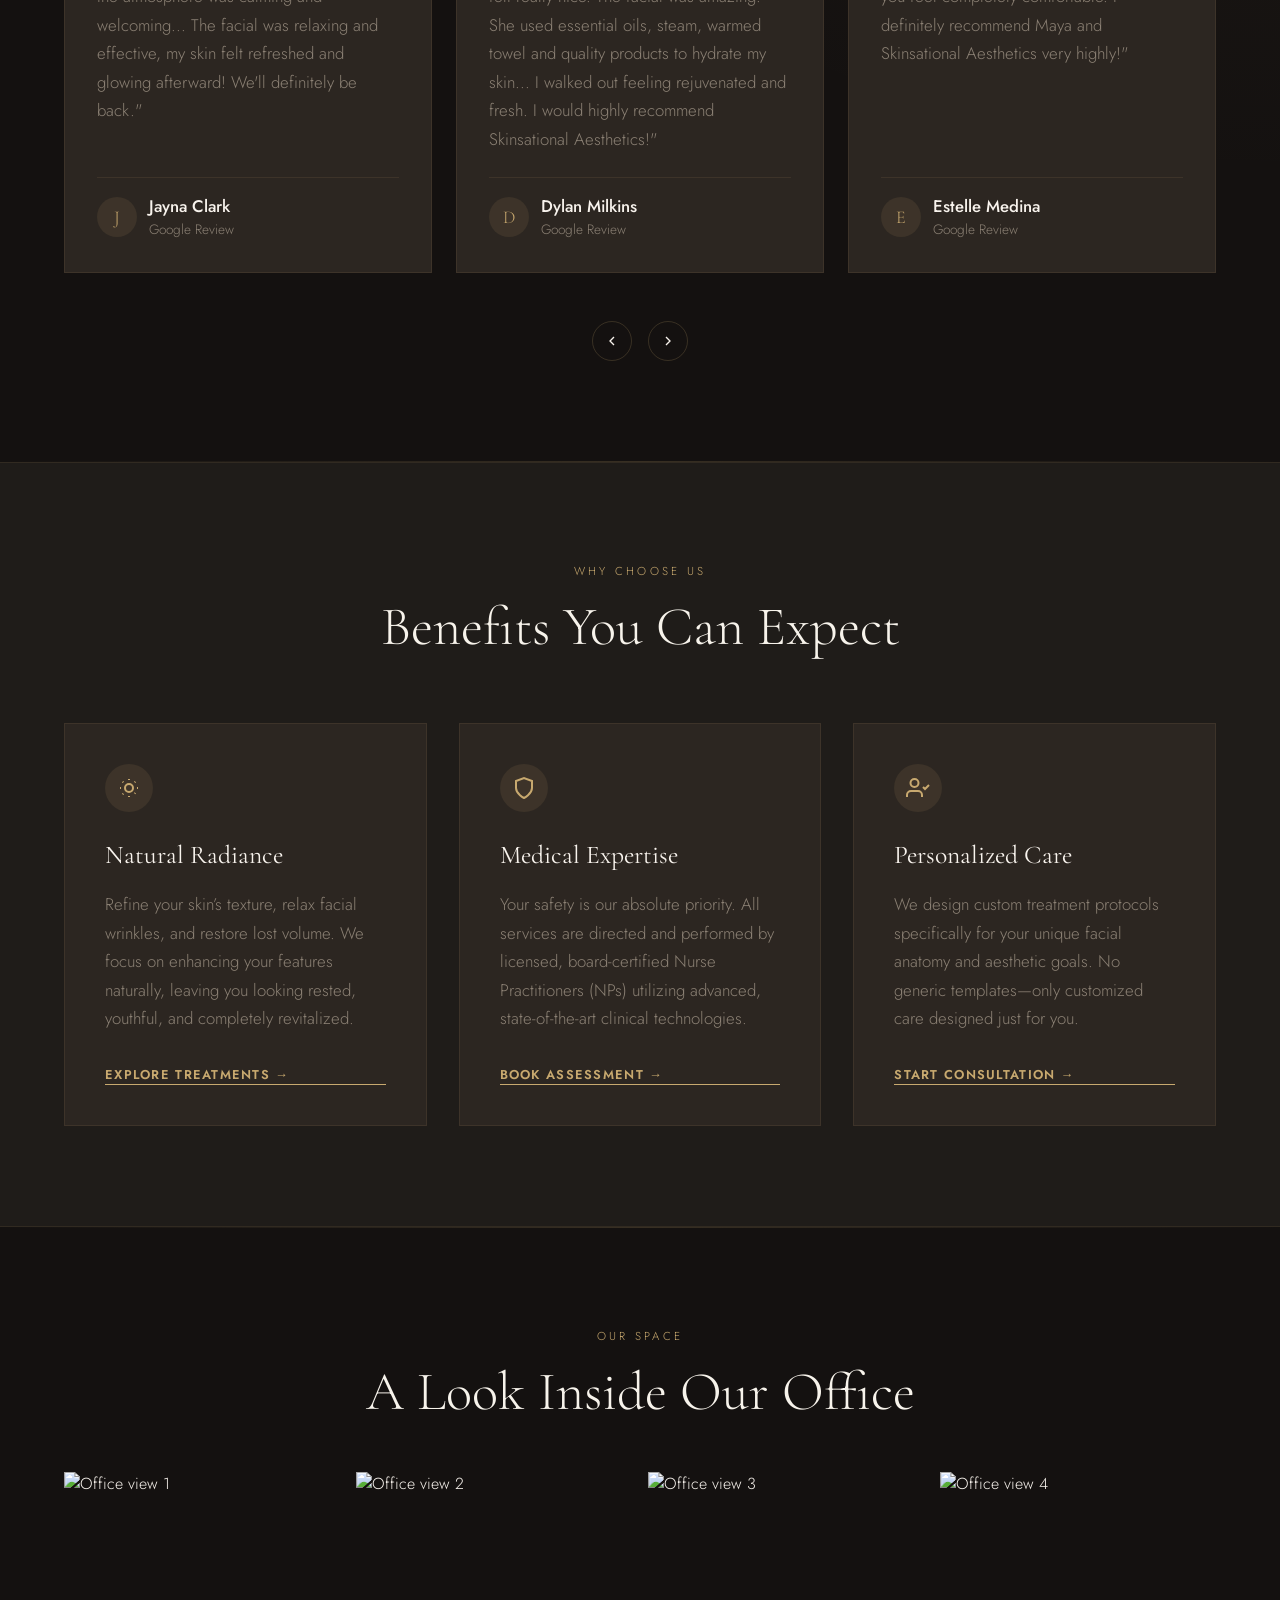
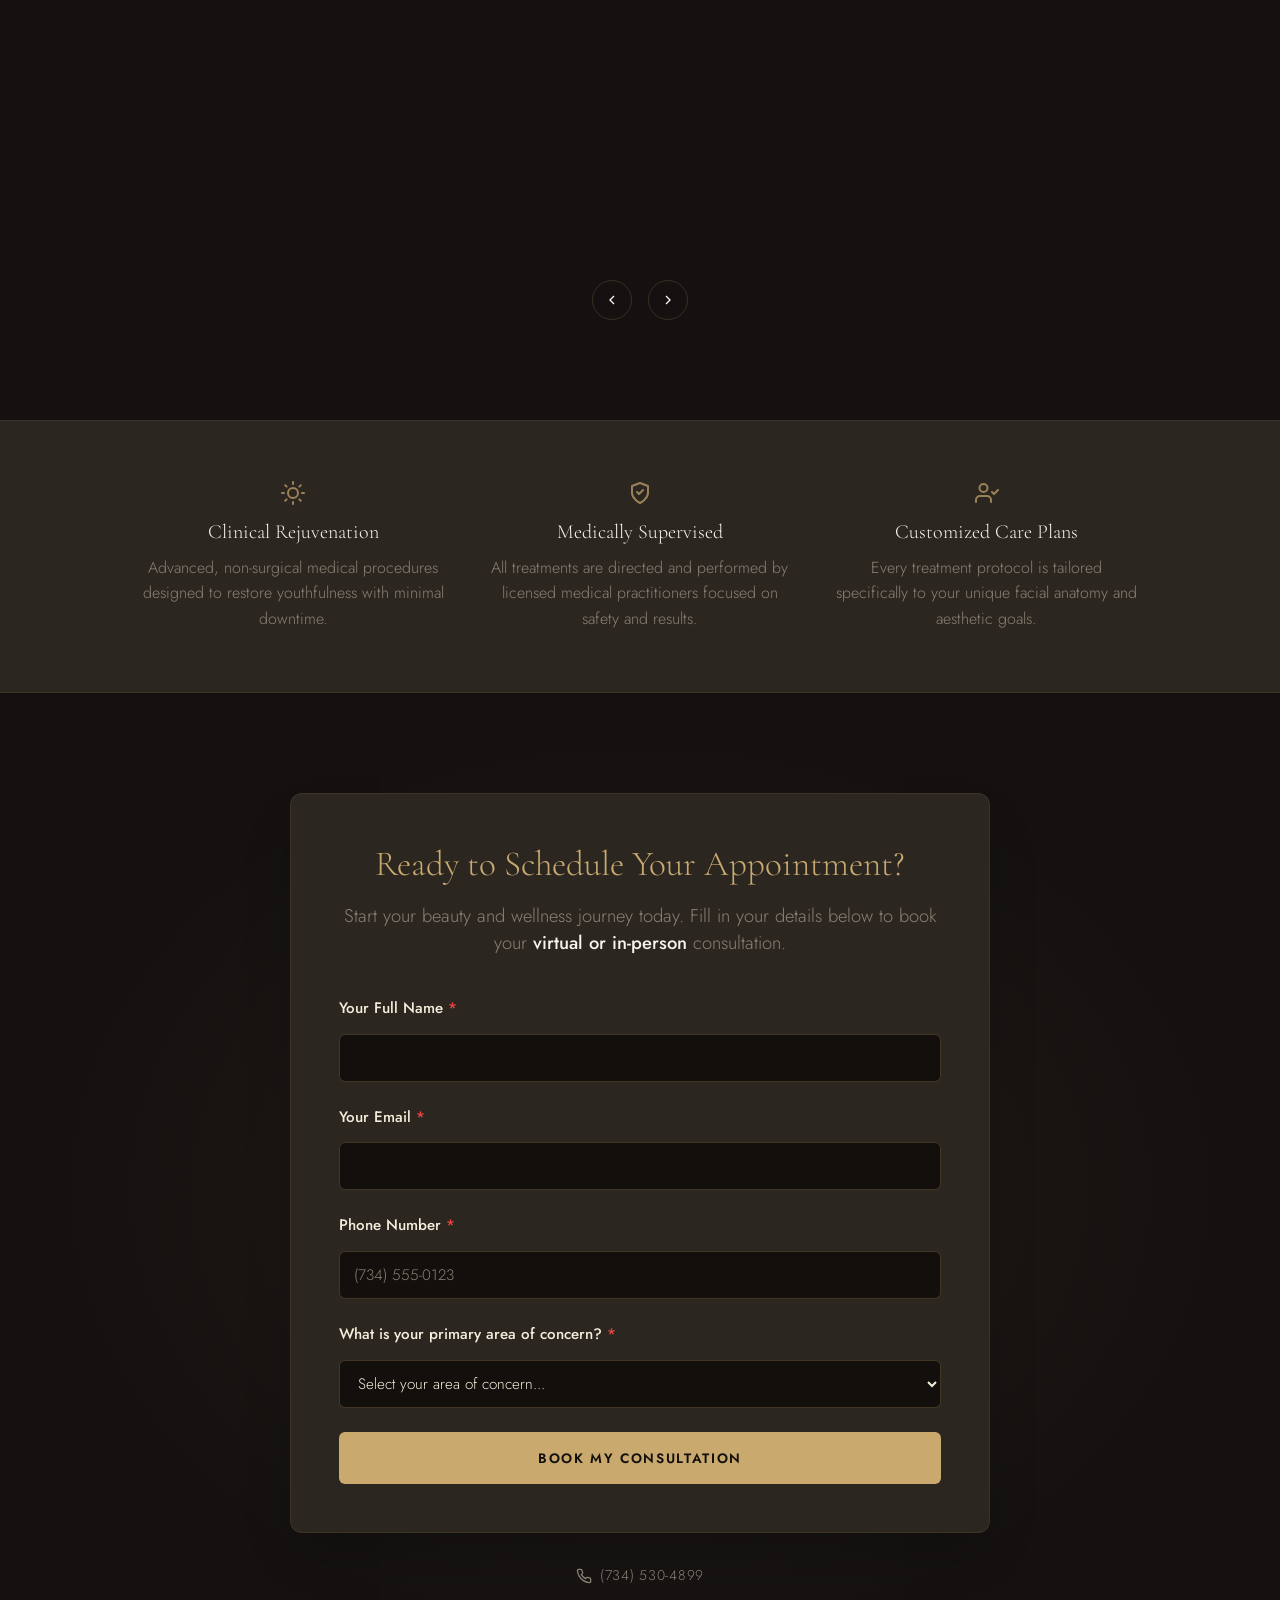
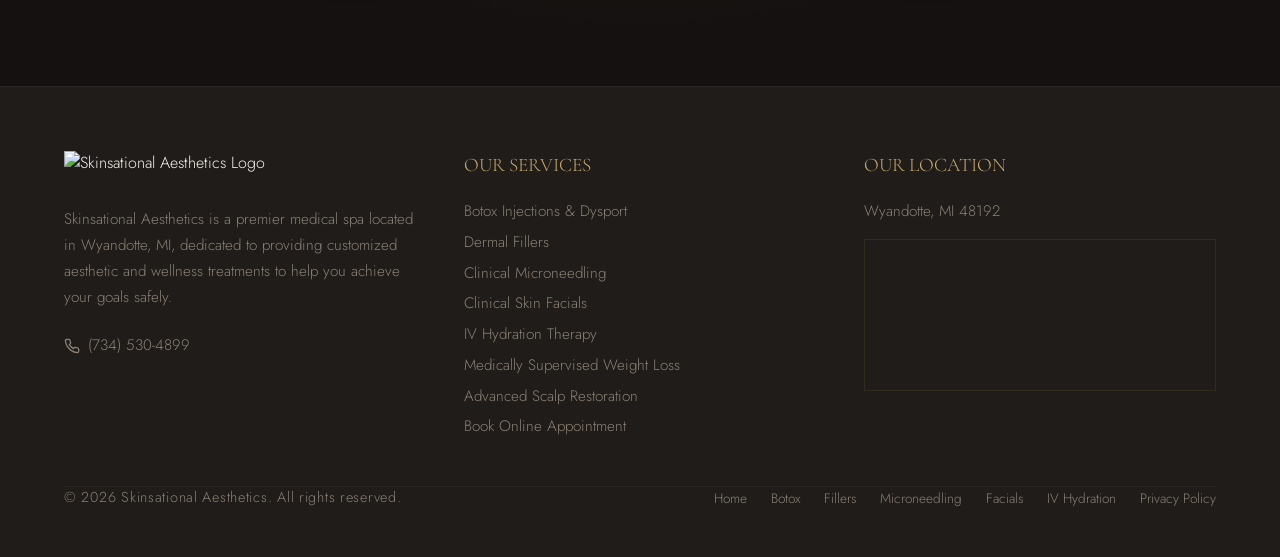
==== commit 49a308e5: "Standardize phone input placeholders to 734 area code" ====
--- a/index.html
+++ b/index.html
@@ -705,7 +705,7 @@
                                 <!-- Phone -->
                                 <div class="flex flex-col space-y-2 form-group">
                                     <label for="phone" class="text-[1.05rem] text-foreground font-medium">Phone Number <span class="text-destructive">*</span></label>
-                                    <input type="tel" id="phone" placeholder="(555) 555-5555" class="flex h-10 w-full rounded-md border border-input bg-background px-3 py-2 text-base ring-offset-background placeholder:text-muted-foreground focus-visible:outline-none focus-visible:ring-2 focus-visible:ring-ring focus-visible:ring-offset-2 disabled:cursor-not-allowed disabled:opacity-50 md:text-sm bg-background border-input h-11">
+                                    <input type="tel" id="phone" placeholder="(734) 555-0123" class="flex h-10 w-full rounded-md border border-input bg-background px-3 py-2 text-base ring-offset-background placeholder:text-muted-foreground focus-visible:outline-none focus-visible:ring-2 focus-visible:ring-ring focus-visible:ring-offset-2 disabled:cursor-not-allowed disabled:opacity-50 md:text-sm bg-background border-input h-11">
                                     <span class="text-sm font-medium text-destructive form-error" style="display: none;"></span>
                                 </div>
 
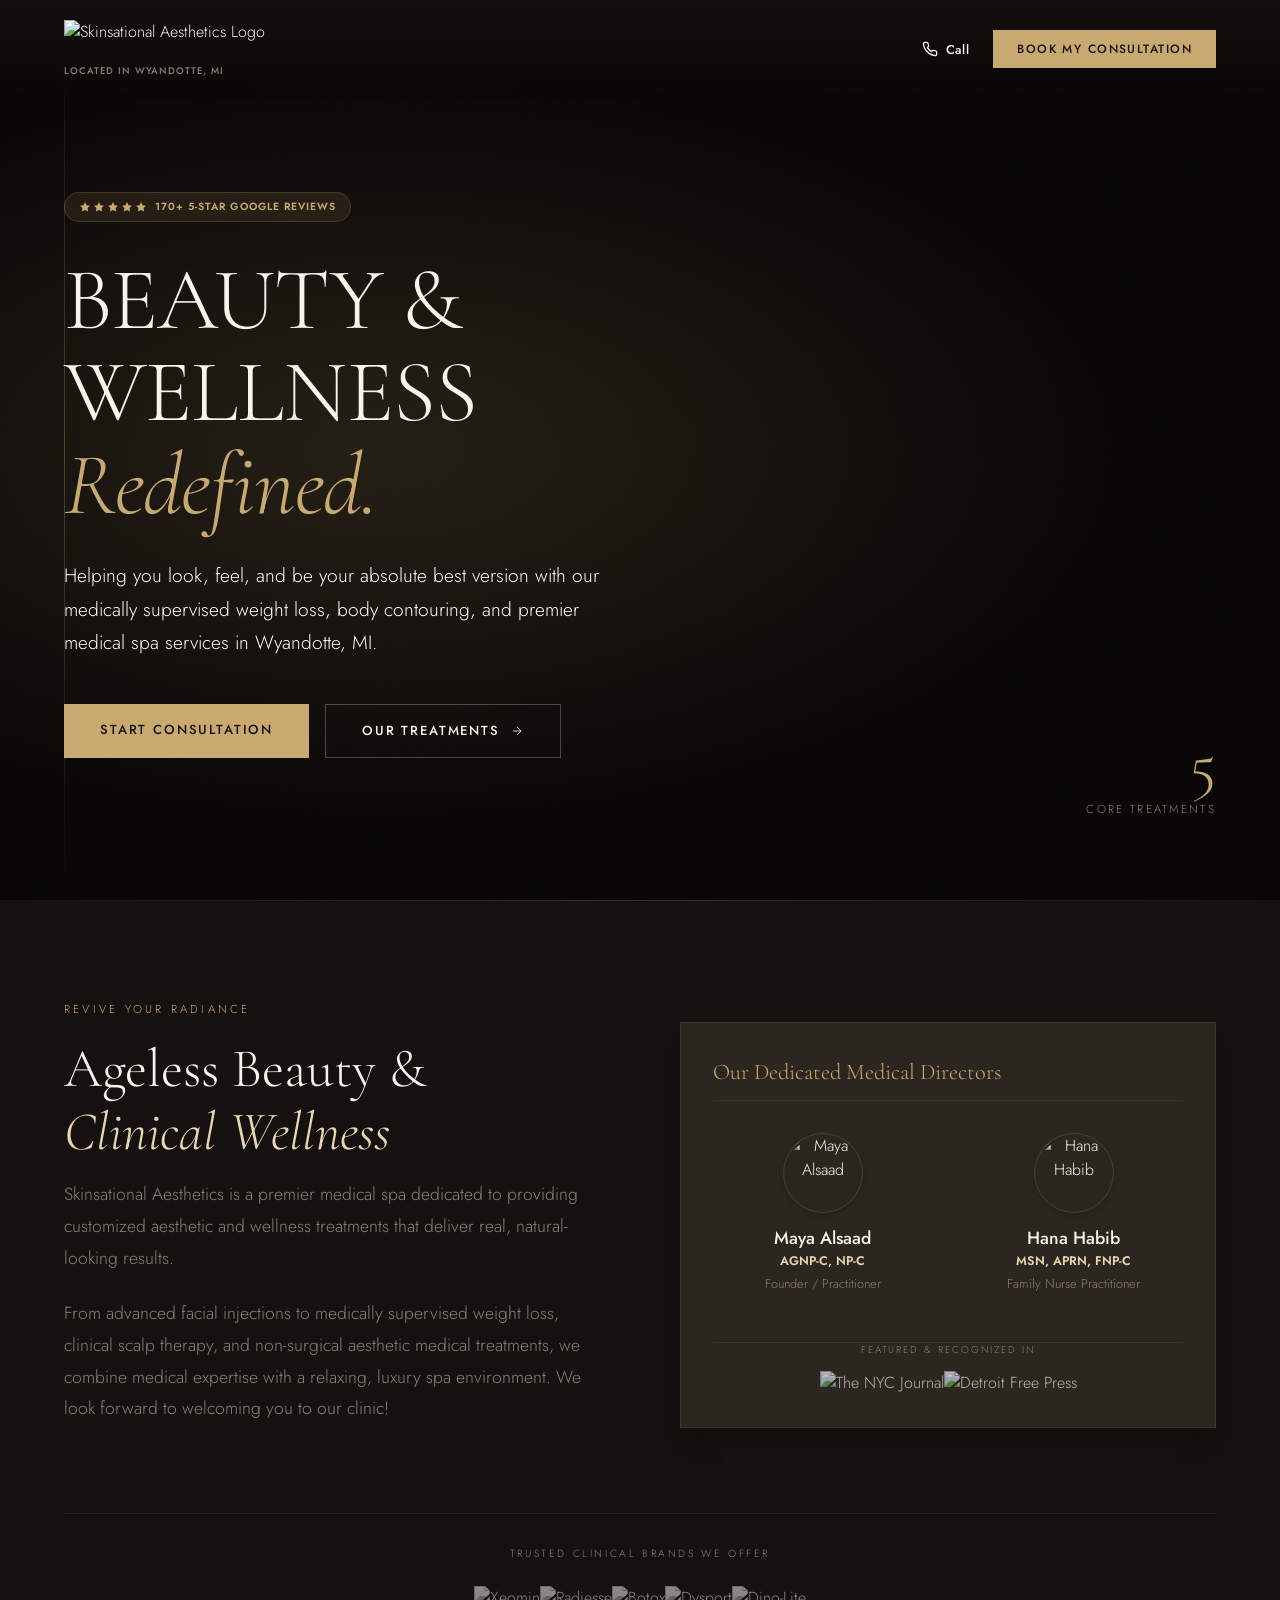
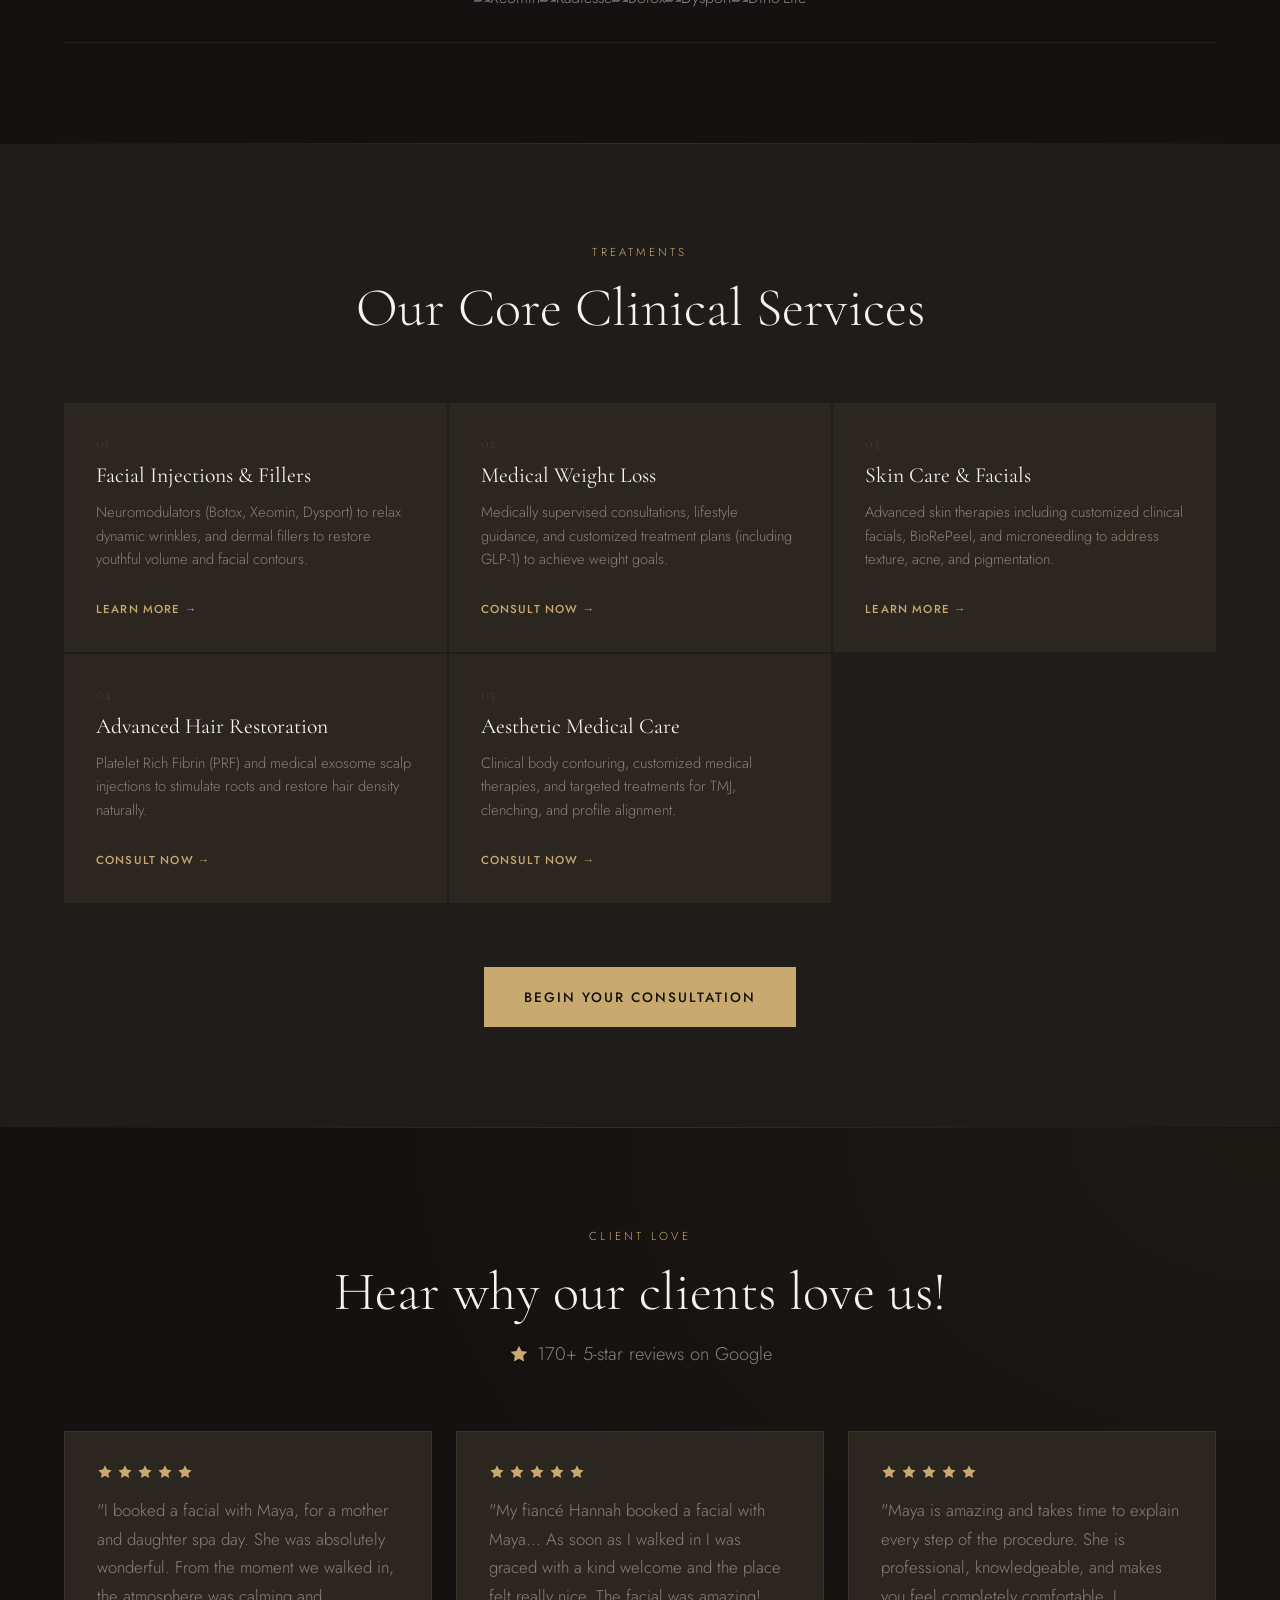
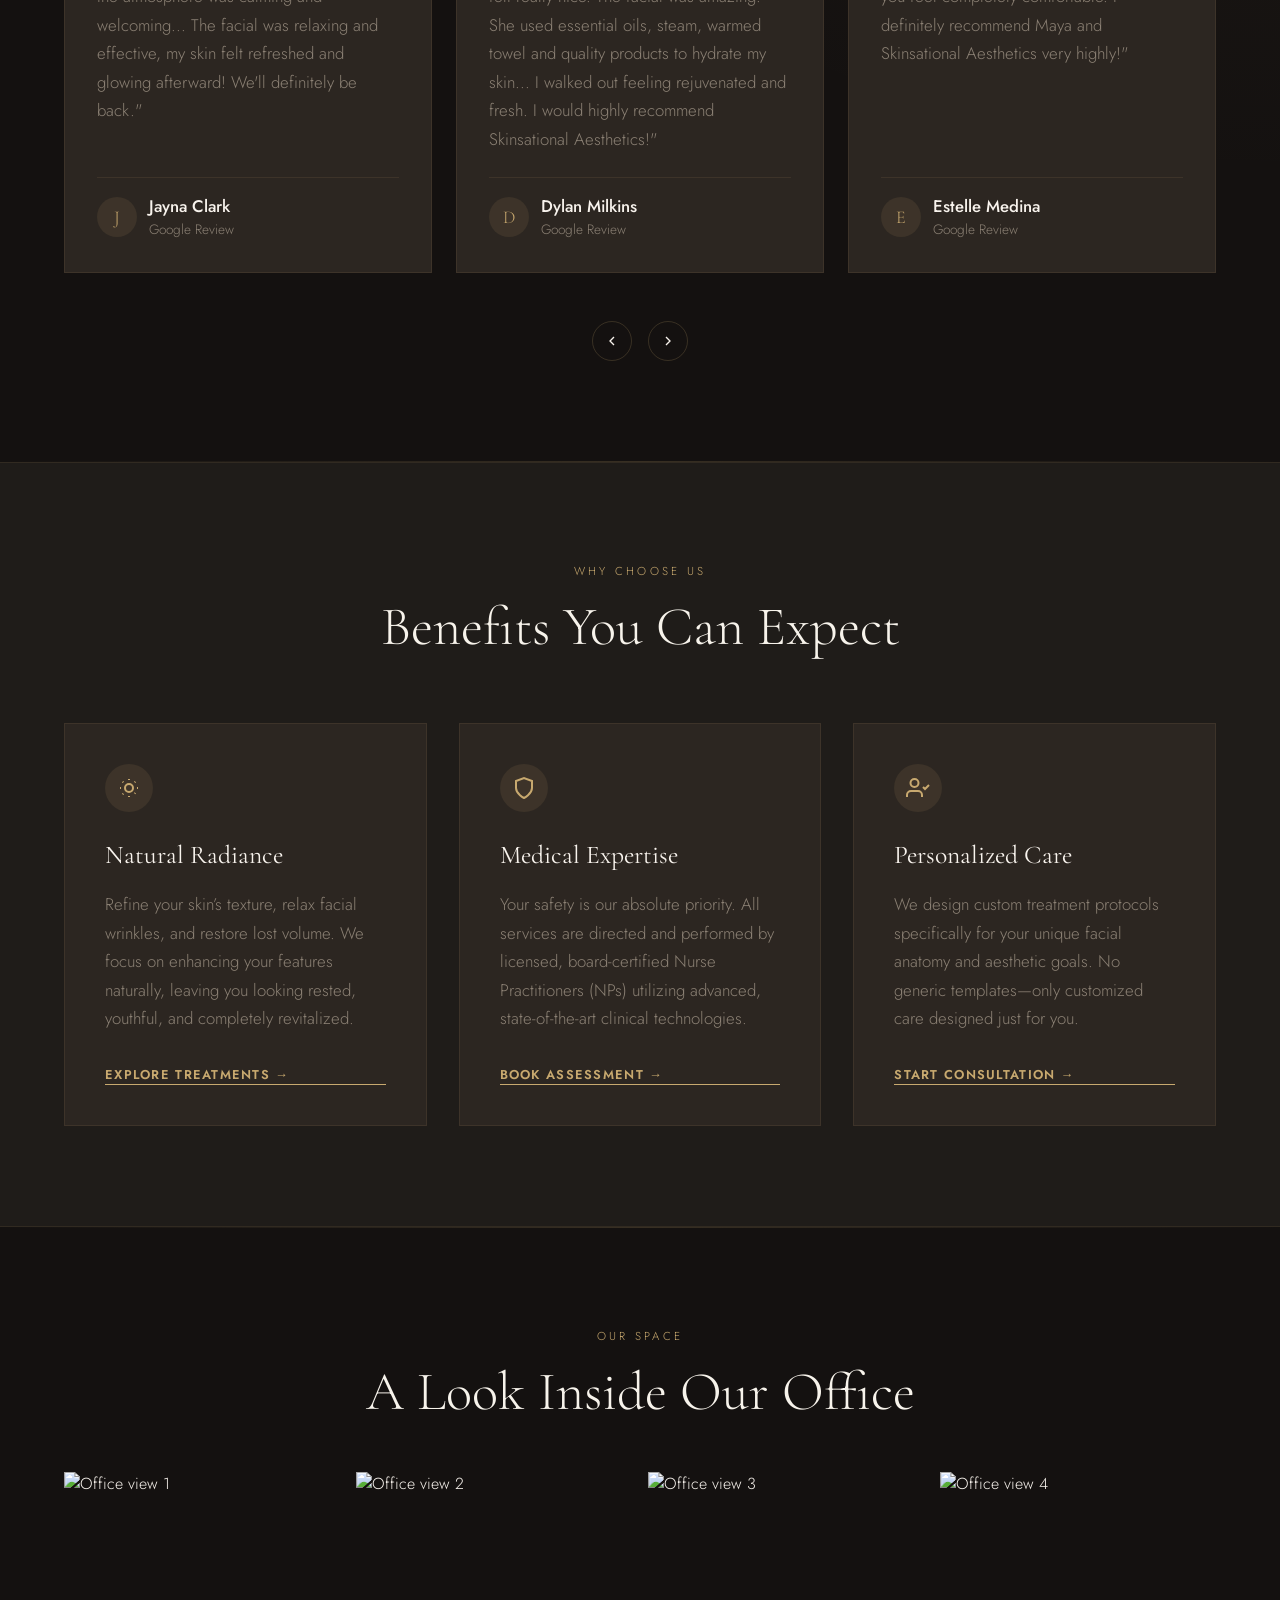
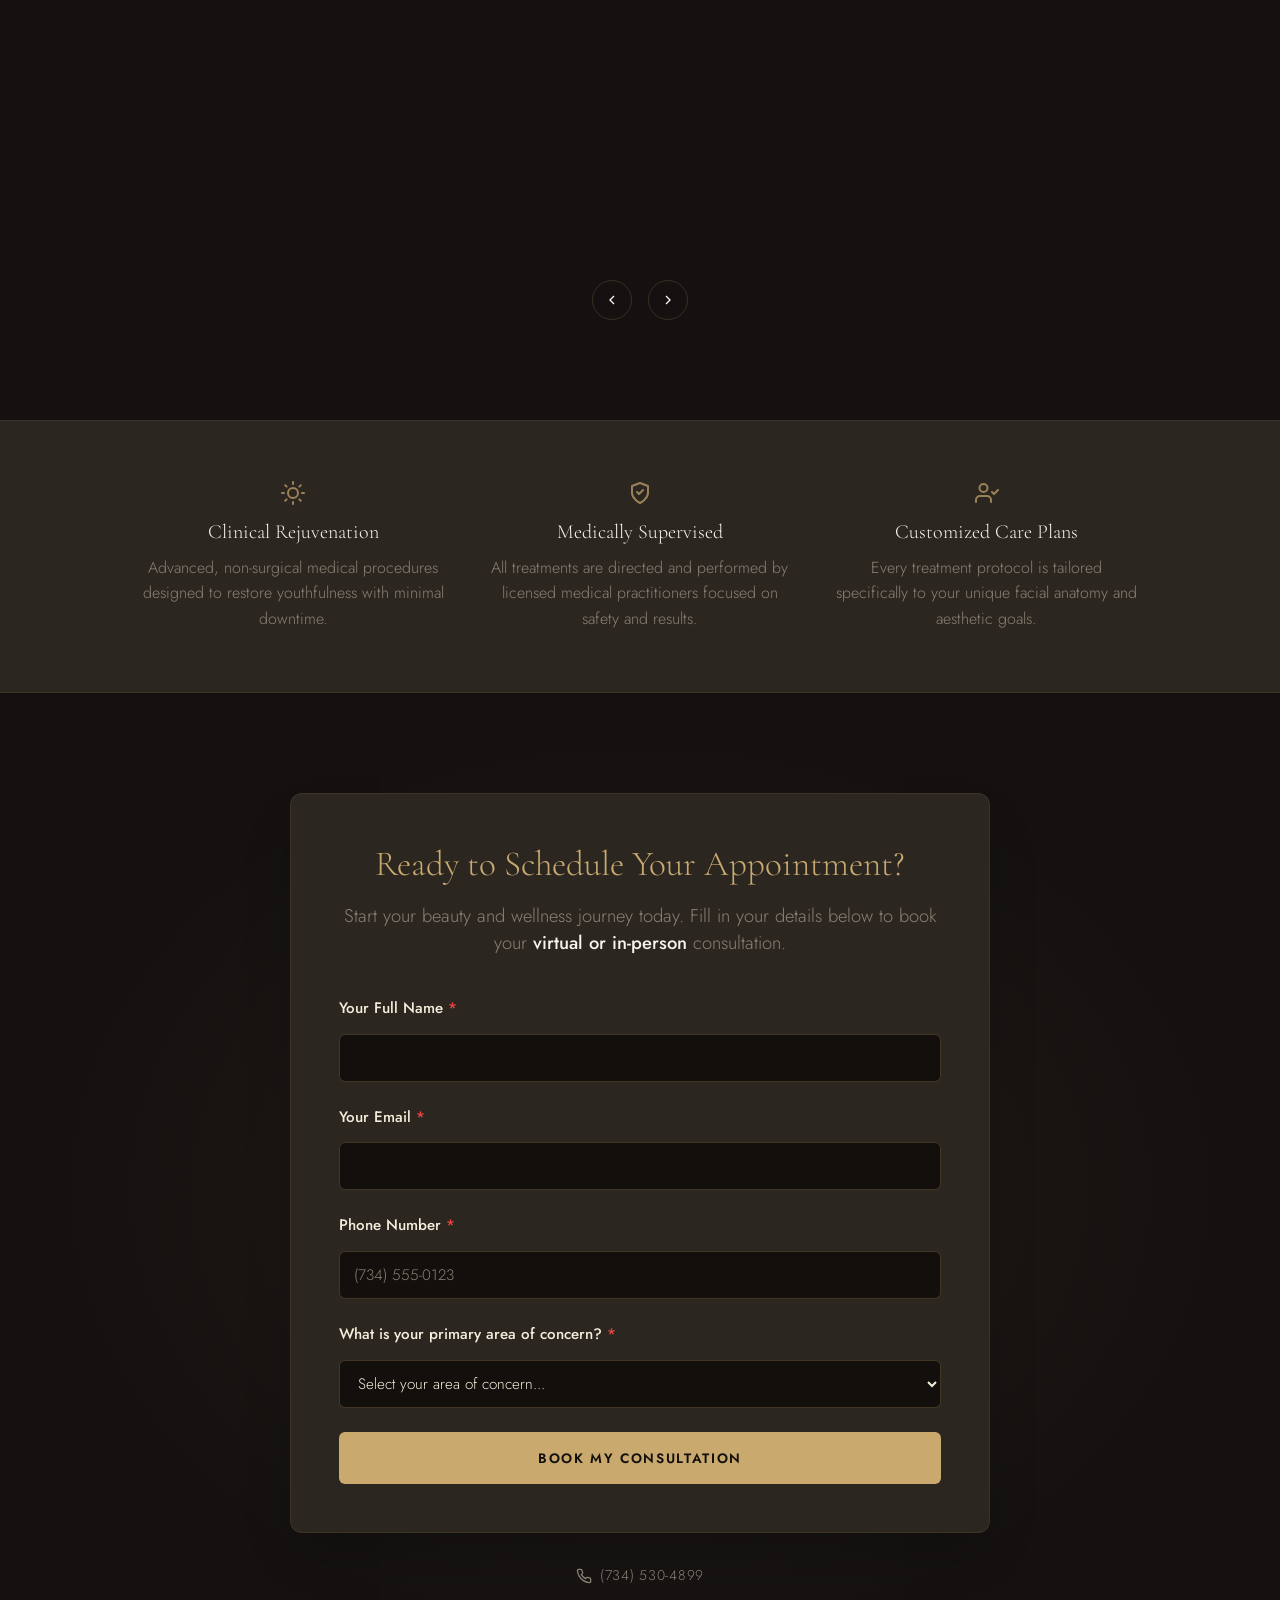
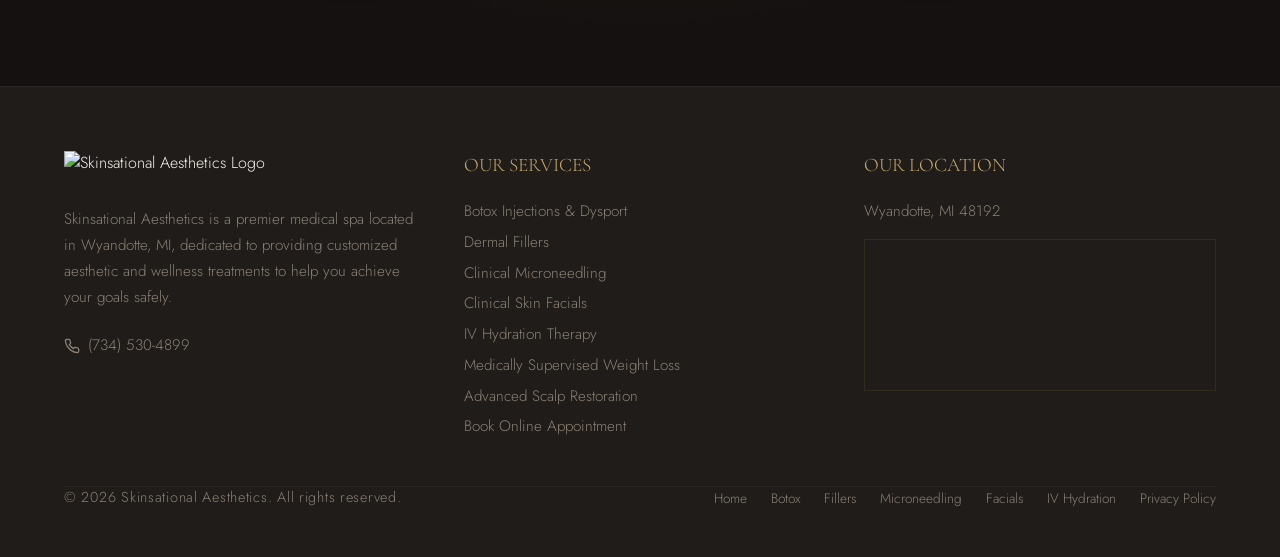
==== commit b10bb9a7: "Remove hardcoded LeadConnector number_pool.js script across all pages (migrated to GTM)" ====
--- a/index.html
+++ b/index.html
@@ -839,7 +839,6 @@
         }
     </script>
 
-    <script src="https://backend.leadconnectorhq.com/appengine/loc/LzRCA738bEnveuYSWsyR/pool/wL0o7mvqqtpCUfBO0ajN/number_pool.js"></script>
     <script src="https://backend.leadconnectorhq.com/appengine/js/user_session.js"></script>
 </body>
 </html>
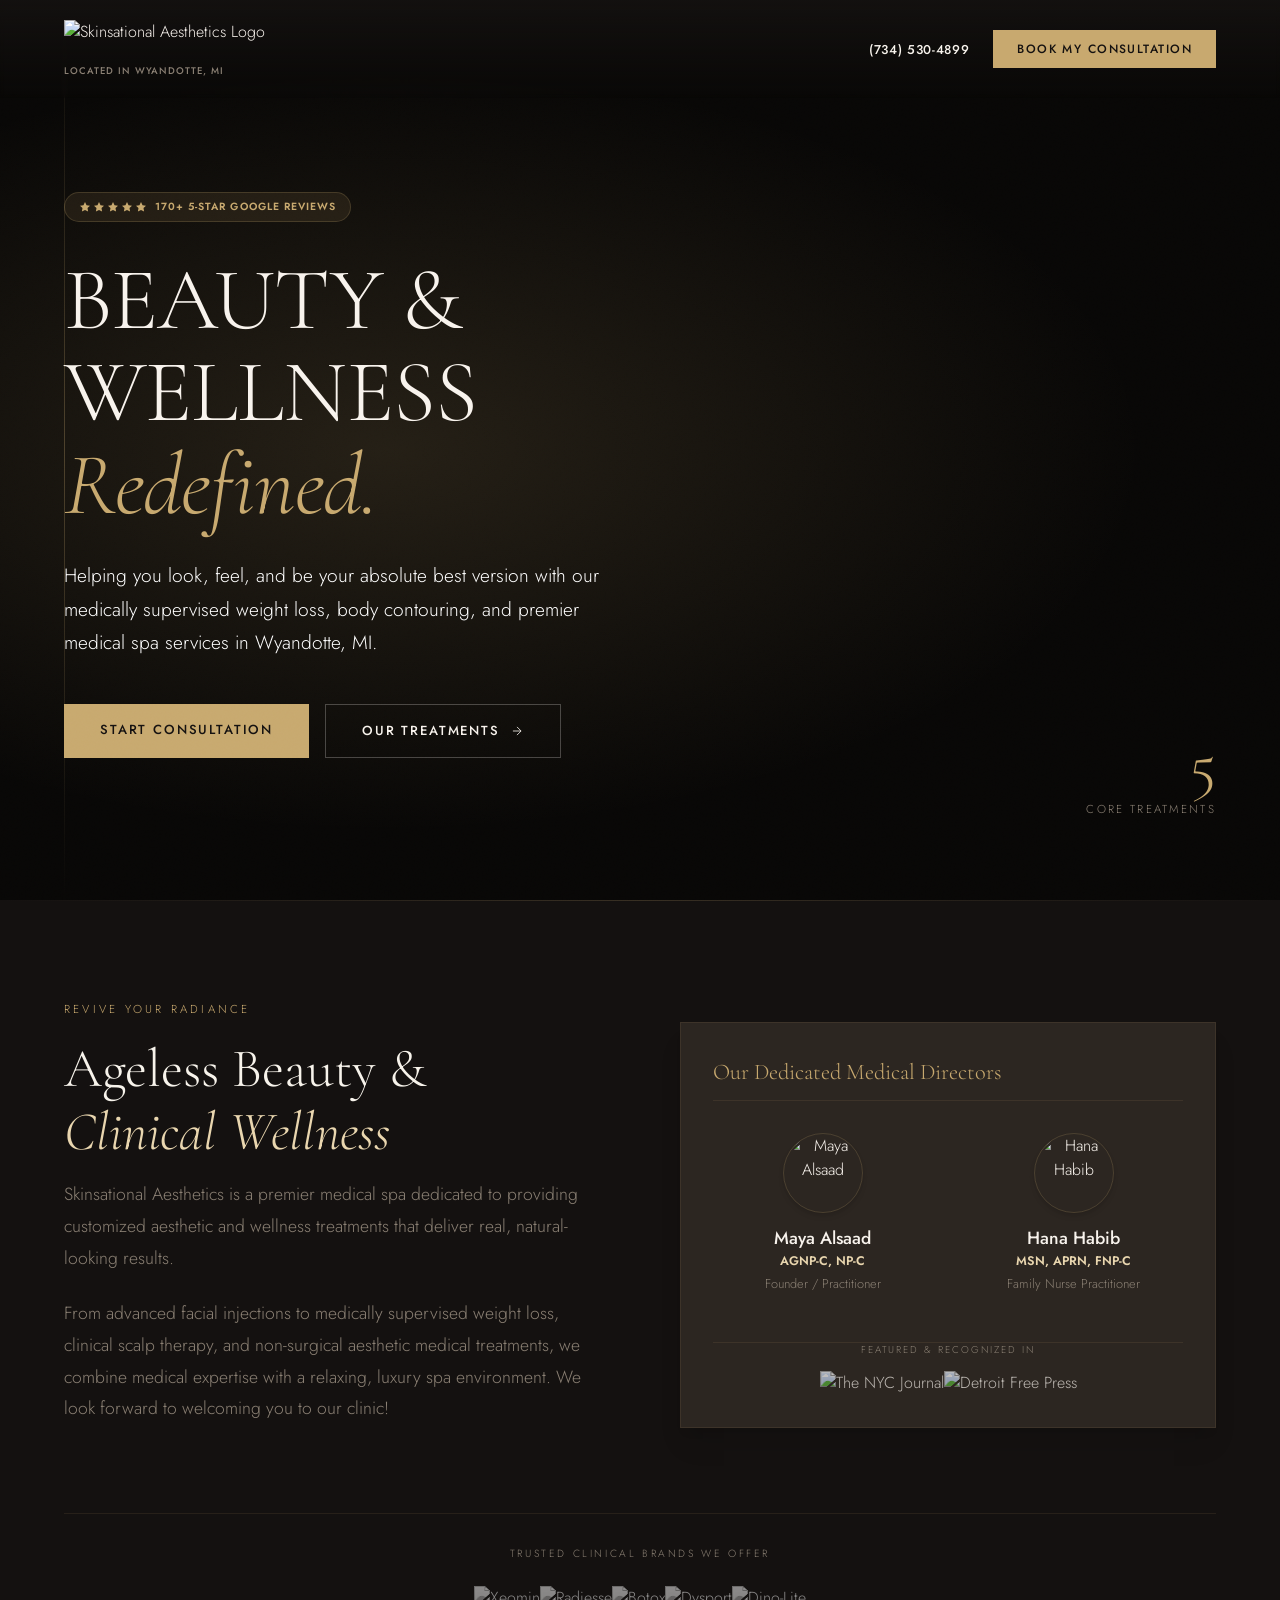
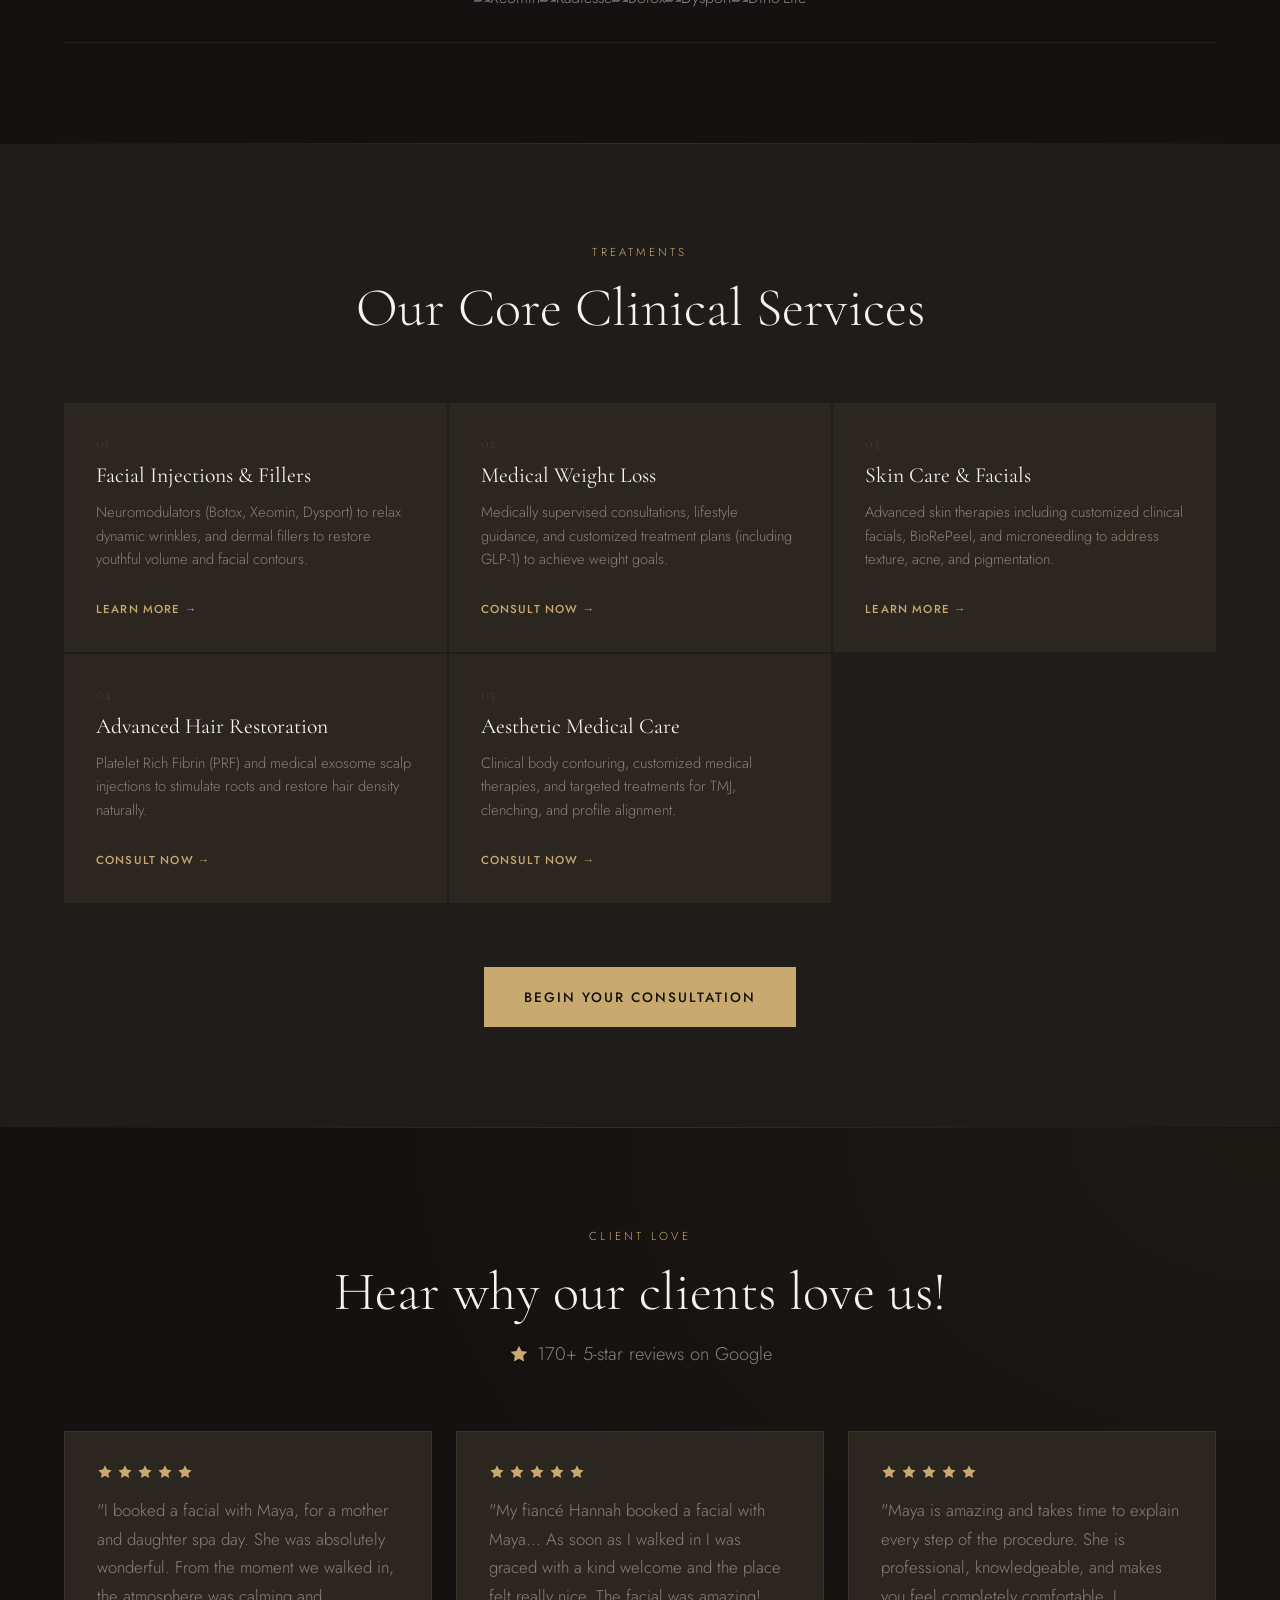
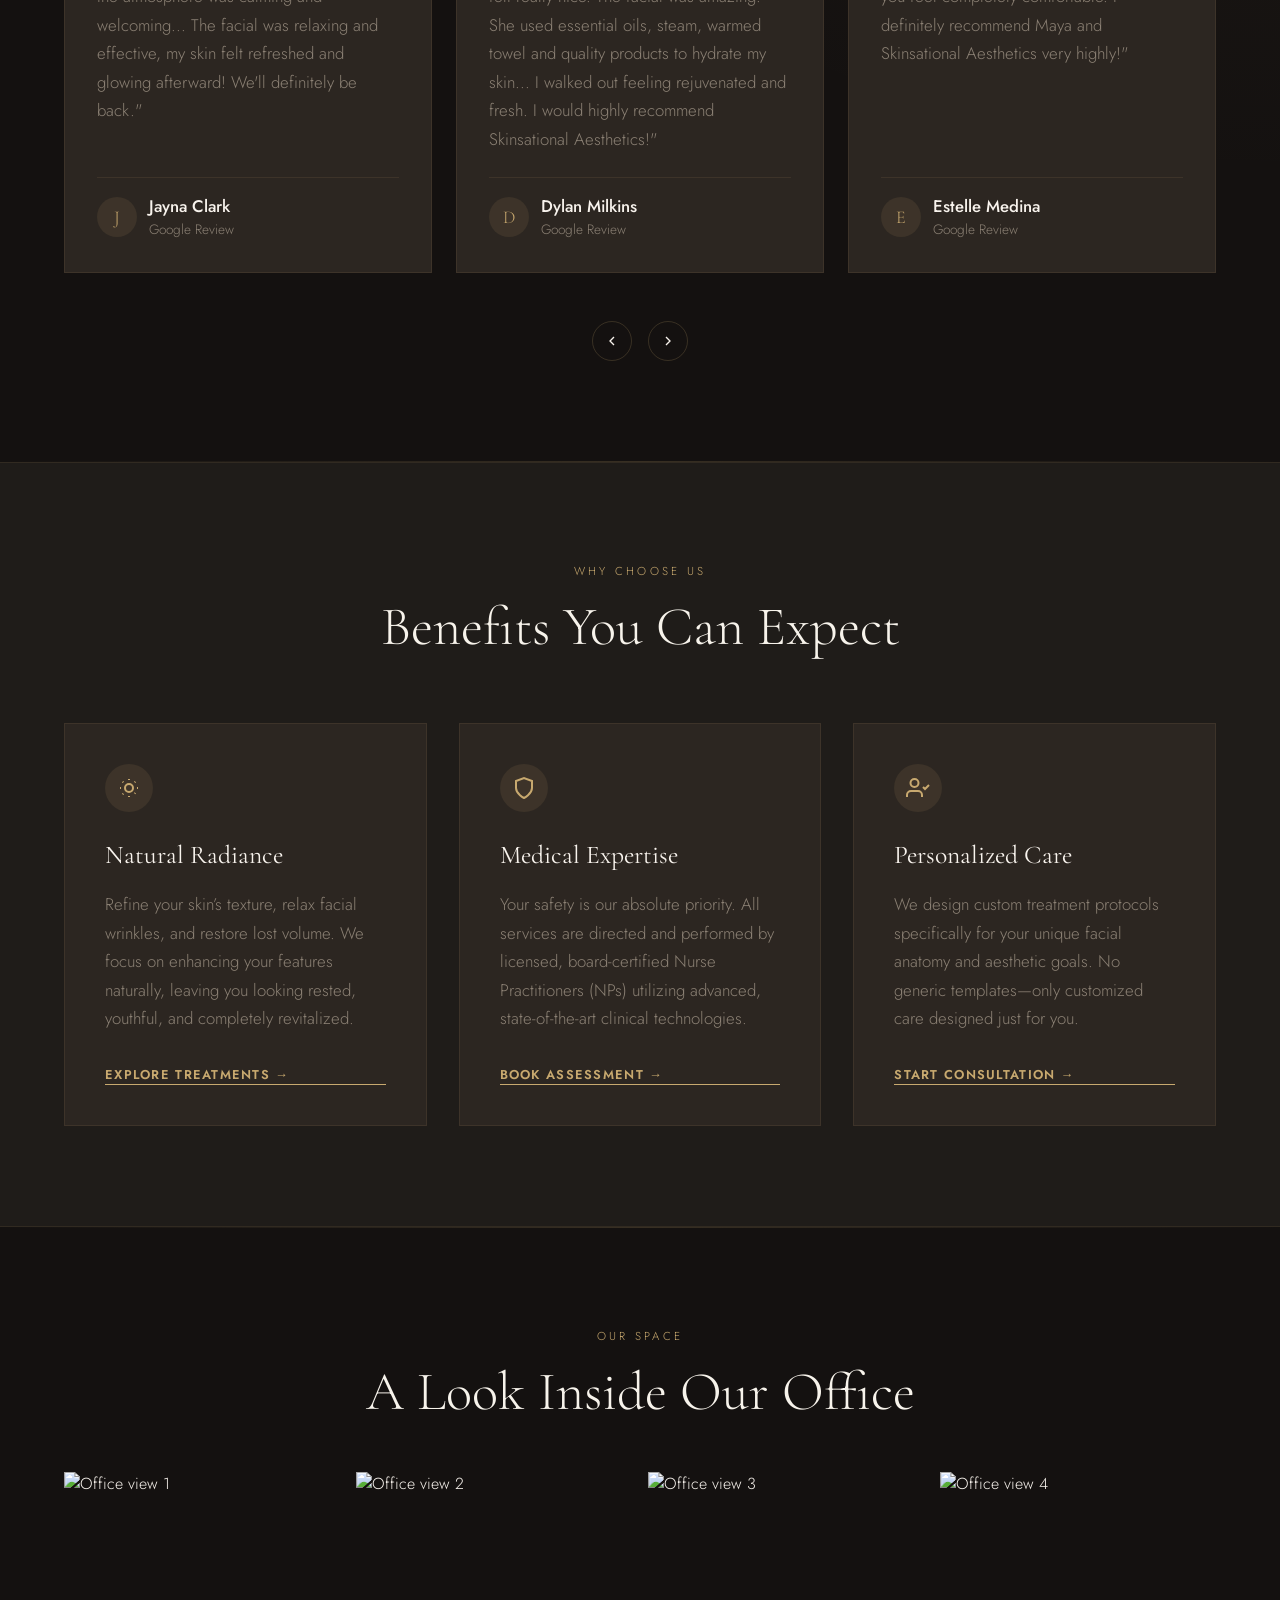
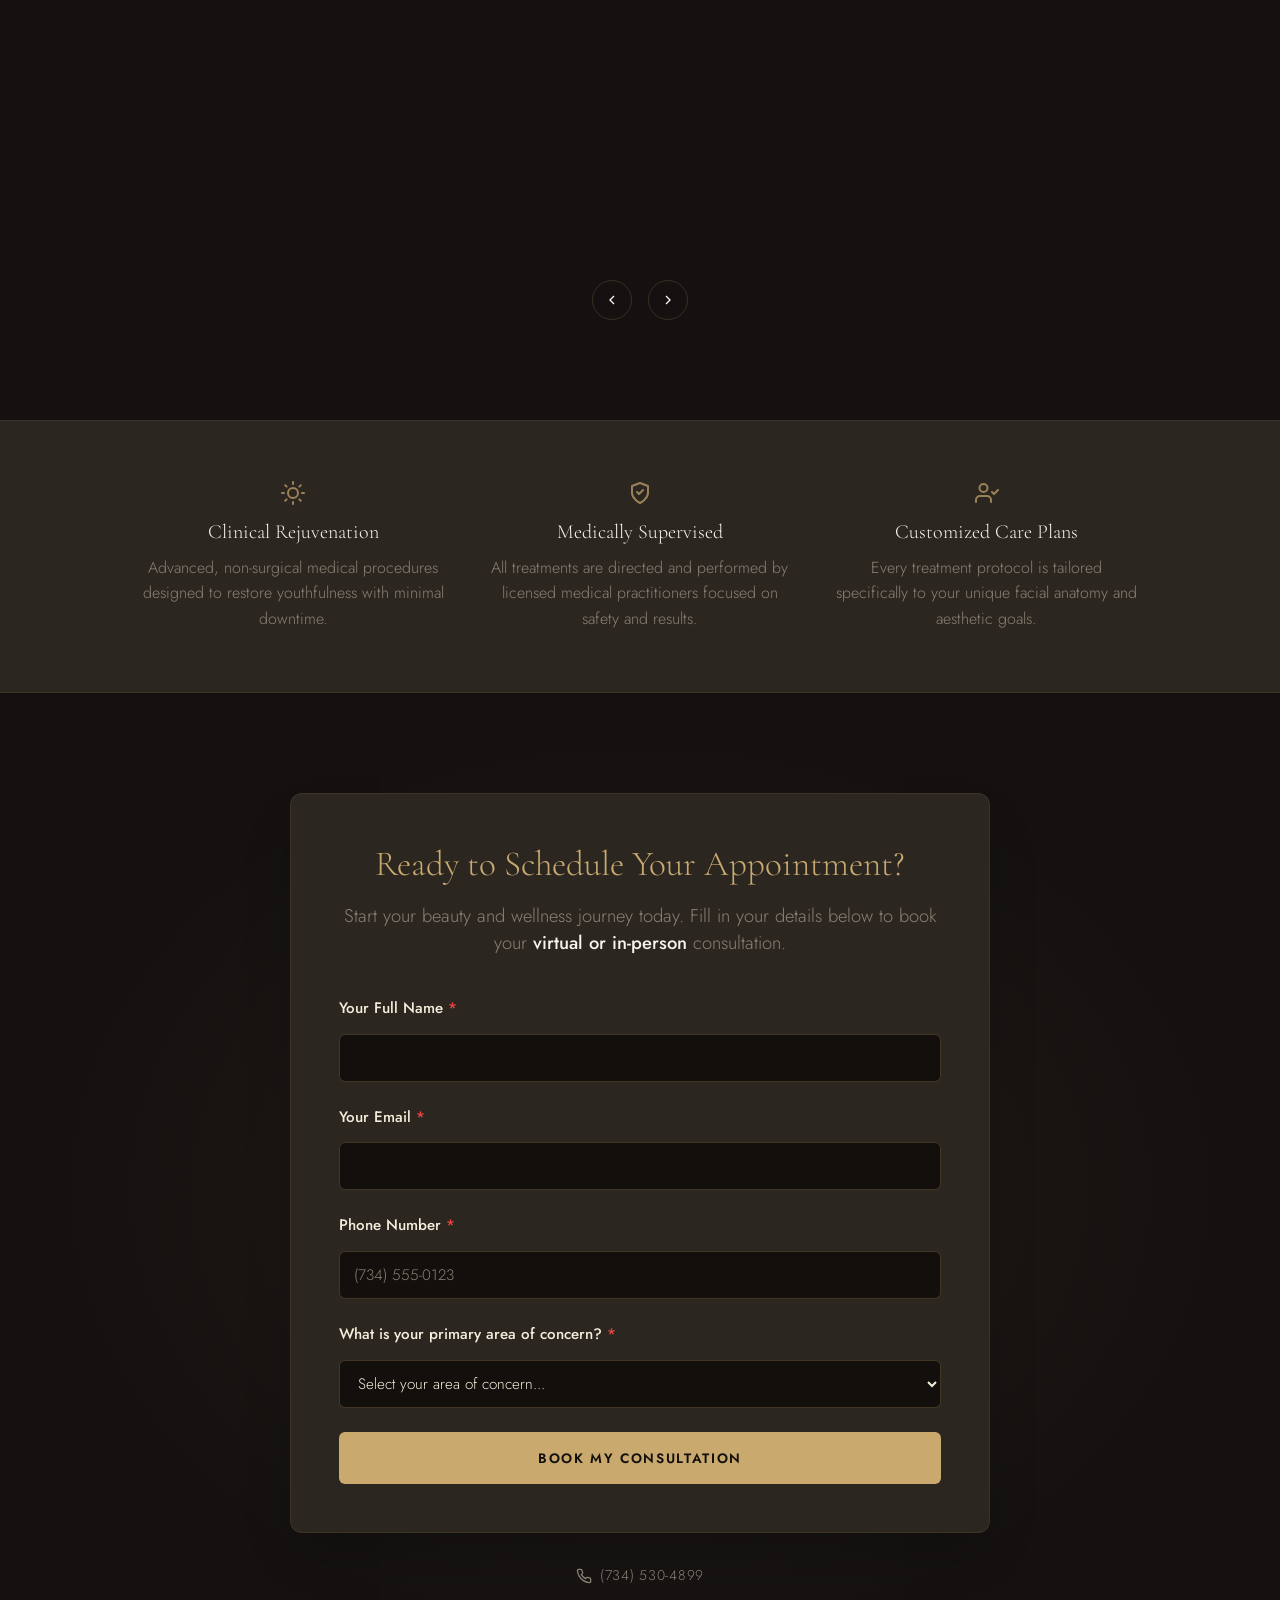
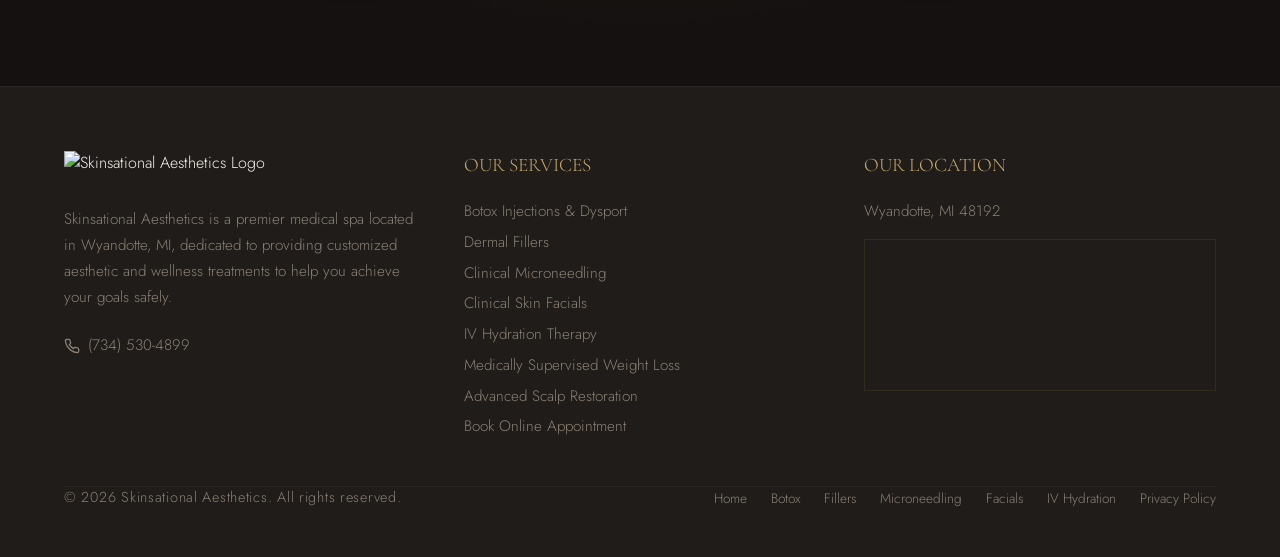
==== commit eb270b91: "Remove phone icon and display full phone number on mobile and desktop" ====
--- a/index.html
+++ b/index.html
@@ -229,13 +229,7 @@
                 <div class="text-[0.6rem] sm:text-[0.65rem] text-muted-foreground tracking-[0.1em] uppercase mt-1 font-medium">Located in Wyandotte, MI</div>
             </div>
             <div class="flex items-center justify-center sm:justify-end gap-5 sm:gap-6 w-full sm:w-auto">
-                <a href="tel:+17345304899" class="flex items-center gap-2 text-[0.8rem] sm:text-[0.85rem] font-medium text-foreground hover:text-primary transition-colors tracking-[0.05em]" id="nav-phone-link">
-                    <svg class="w-3.5 h-3.5 sm:w-4 sm:h-4" fill="none" stroke="currentColor" stroke-width="2" stroke-linecap="round" stroke-linejoin="round" viewBox="0 0 24 24">
-                        <path d="M22 16.92v3a2 2 0 0 1-2.18 2 19.79 19.79 0 0 1-8.63-3.07 19.5 19.5 0 0 1-6-6 19.79 19.79 0 0 1-3.07-8.67A2 2 0 0 1 4.11 2h3a2 2 0 0 1 2 1.72 12.84 12.84 0 0 0 .7 2.81 2 2 0 0 1-.45 2.11L8.09 9.91a16 16 0 0 0 6 6l1.27-1.27a2 2 0 0 1 2.11-.45 12.84 12.84 0 0 0 2.81.7A2 2 0 0 1 22 16.92z"></path>
-                    </svg>
-                    <span class="hidden xs:inline">(734) 530-4899</span>
-                    <span class="xs:hidden">Call</span>
-                </a>
+                <a href="tel:+17345304899" class="text-[0.8rem] sm:text-[0.85rem] font-medium text-foreground hover:text-primary transition-colors tracking-[0.05em]" id="nav-phone-link">(734) 530-4899</a>
                 <a href="#book" class="bg-primary text-primary-foreground px-5 sm:px-6 py-2 sm:py-2.5 font-sans text-[0.75rem] sm:text-[0.8rem] font-medium tracking-[0.12em] uppercase transition-colors hover:bg-accent rounded-sm">Book My Consultation</a>
             </div>
         </nav>
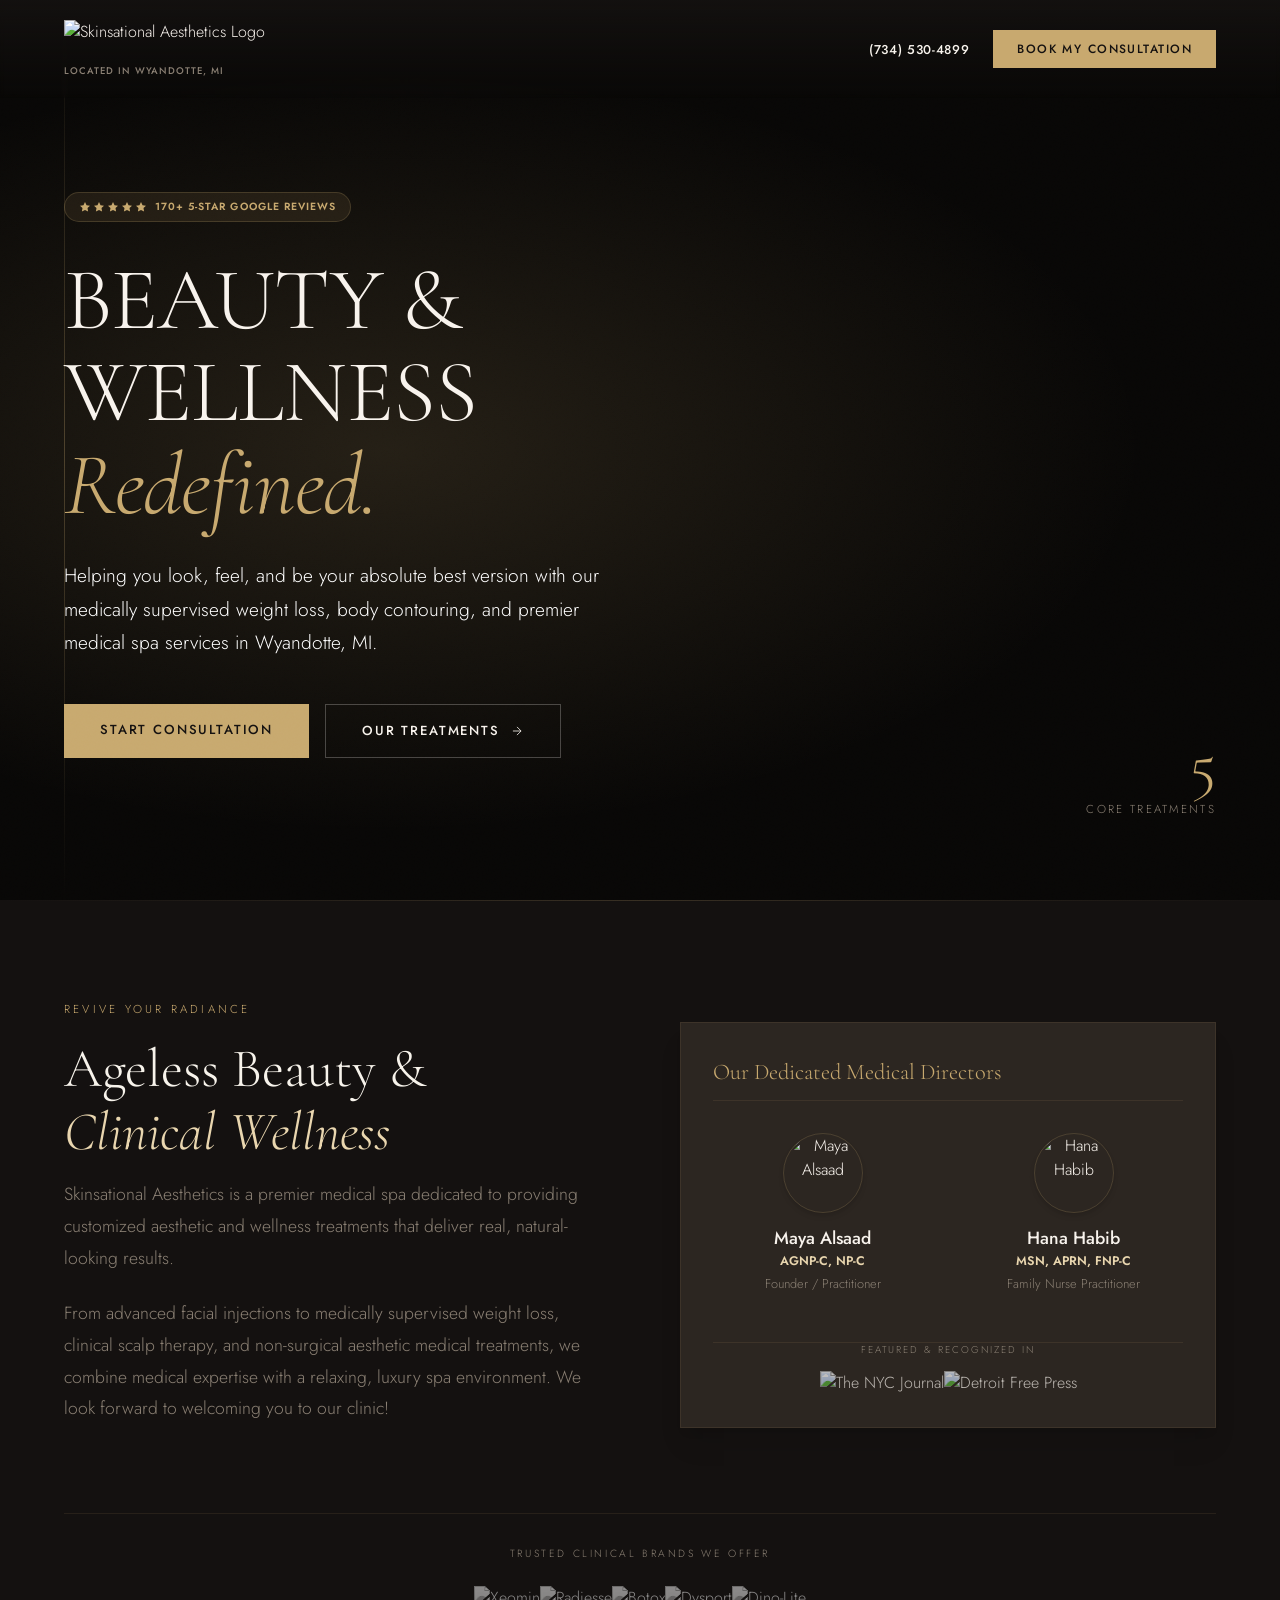
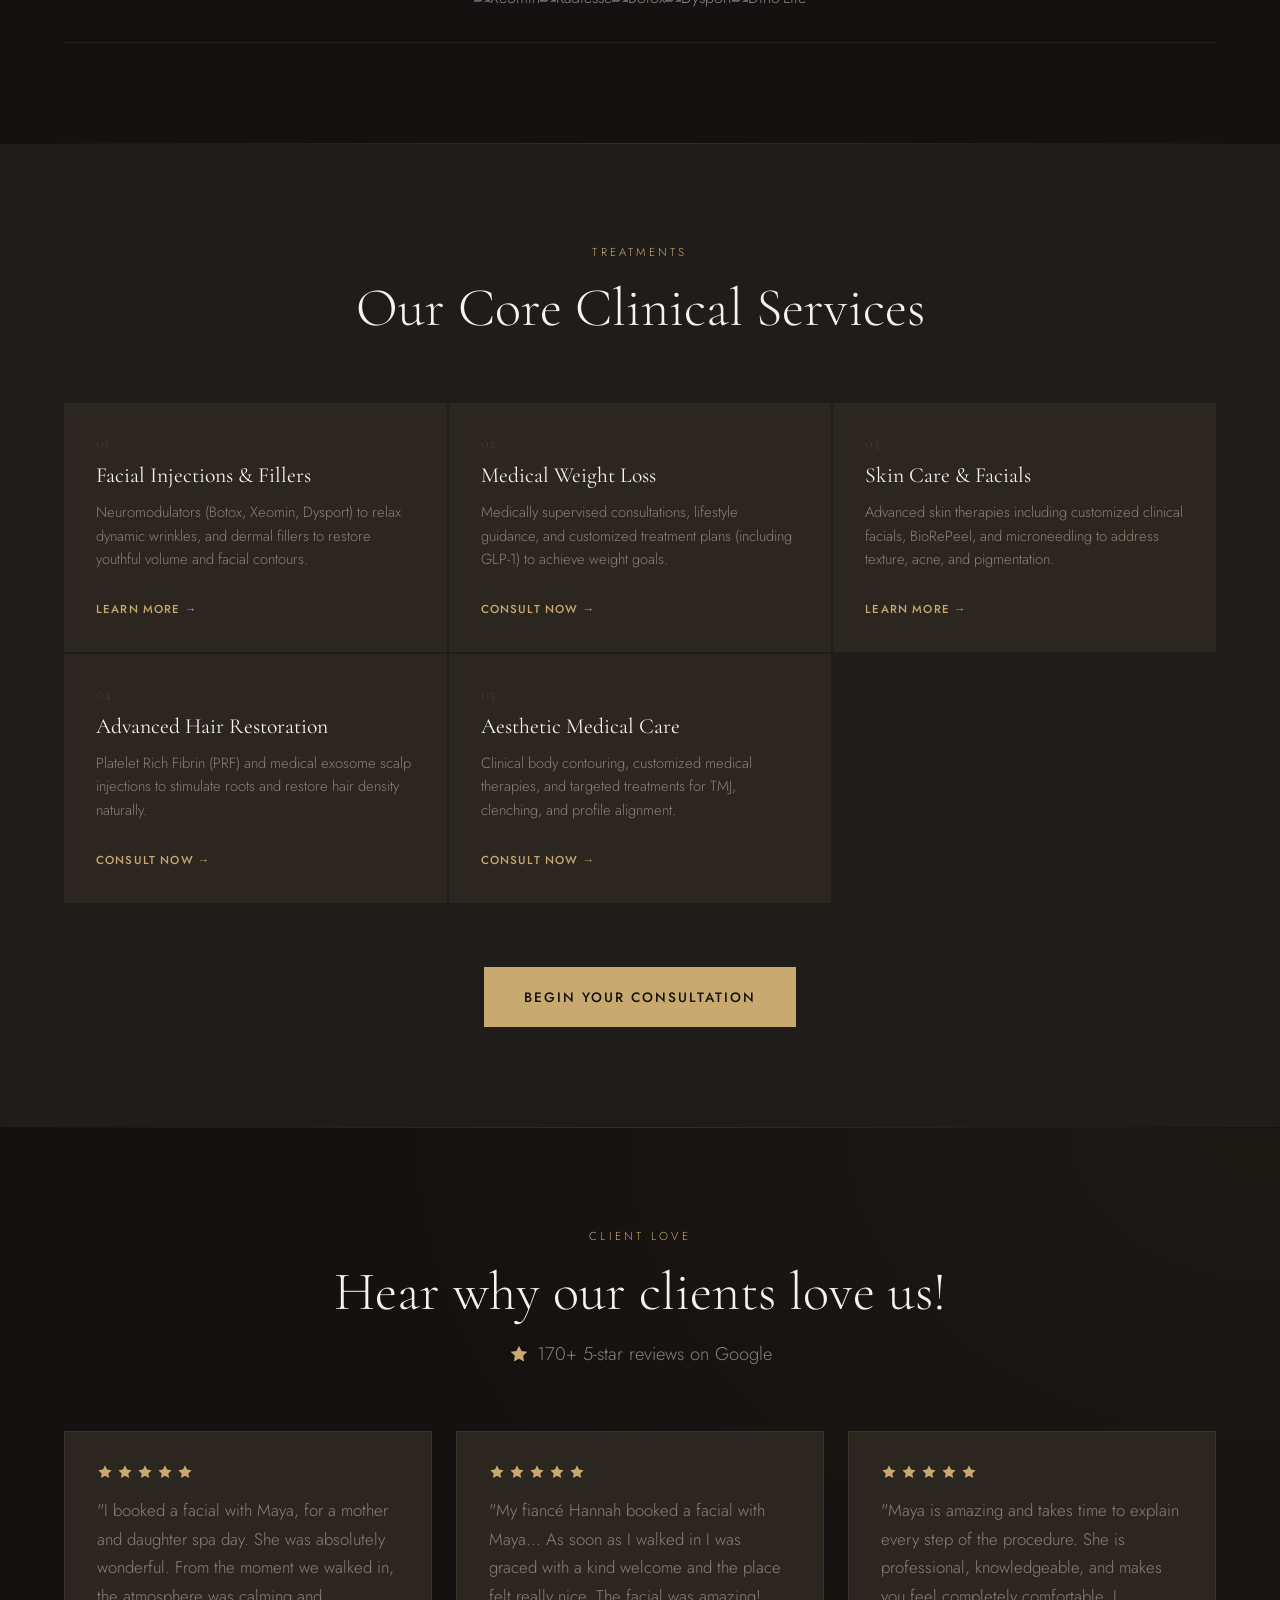
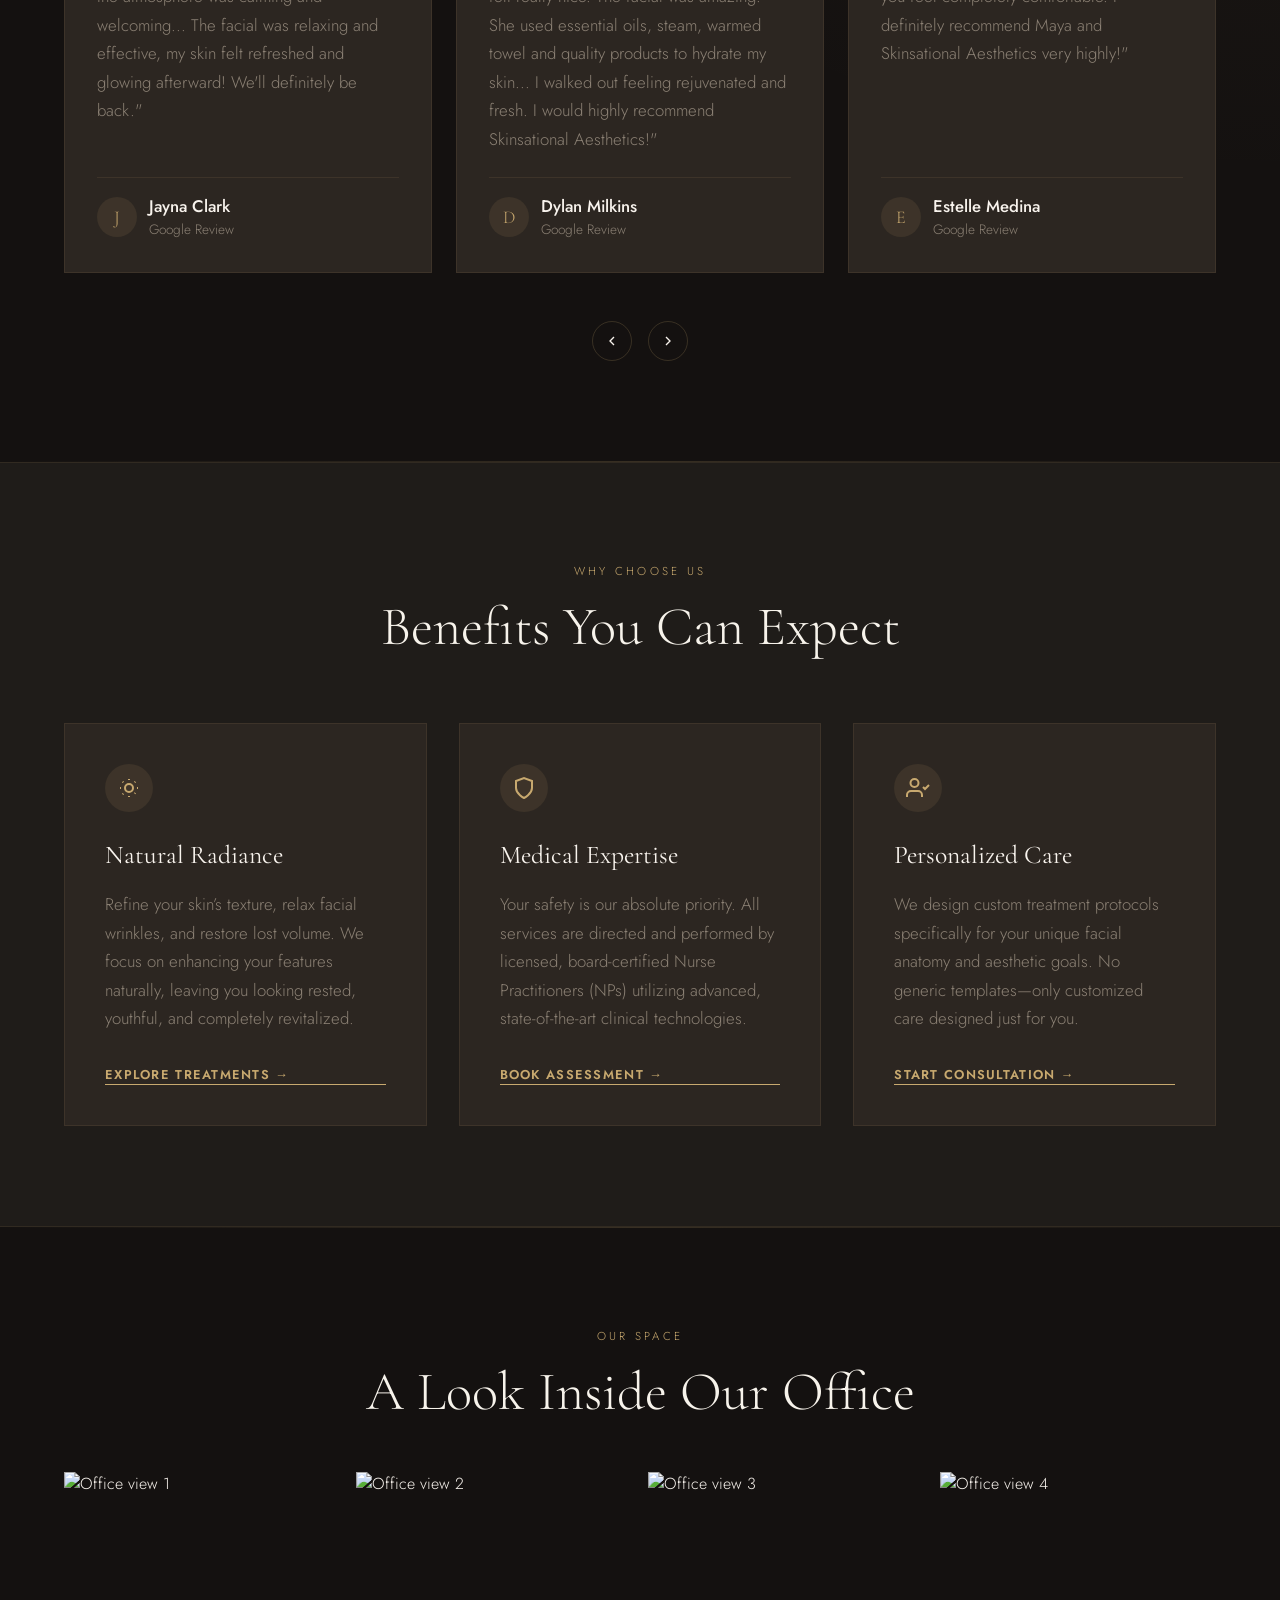
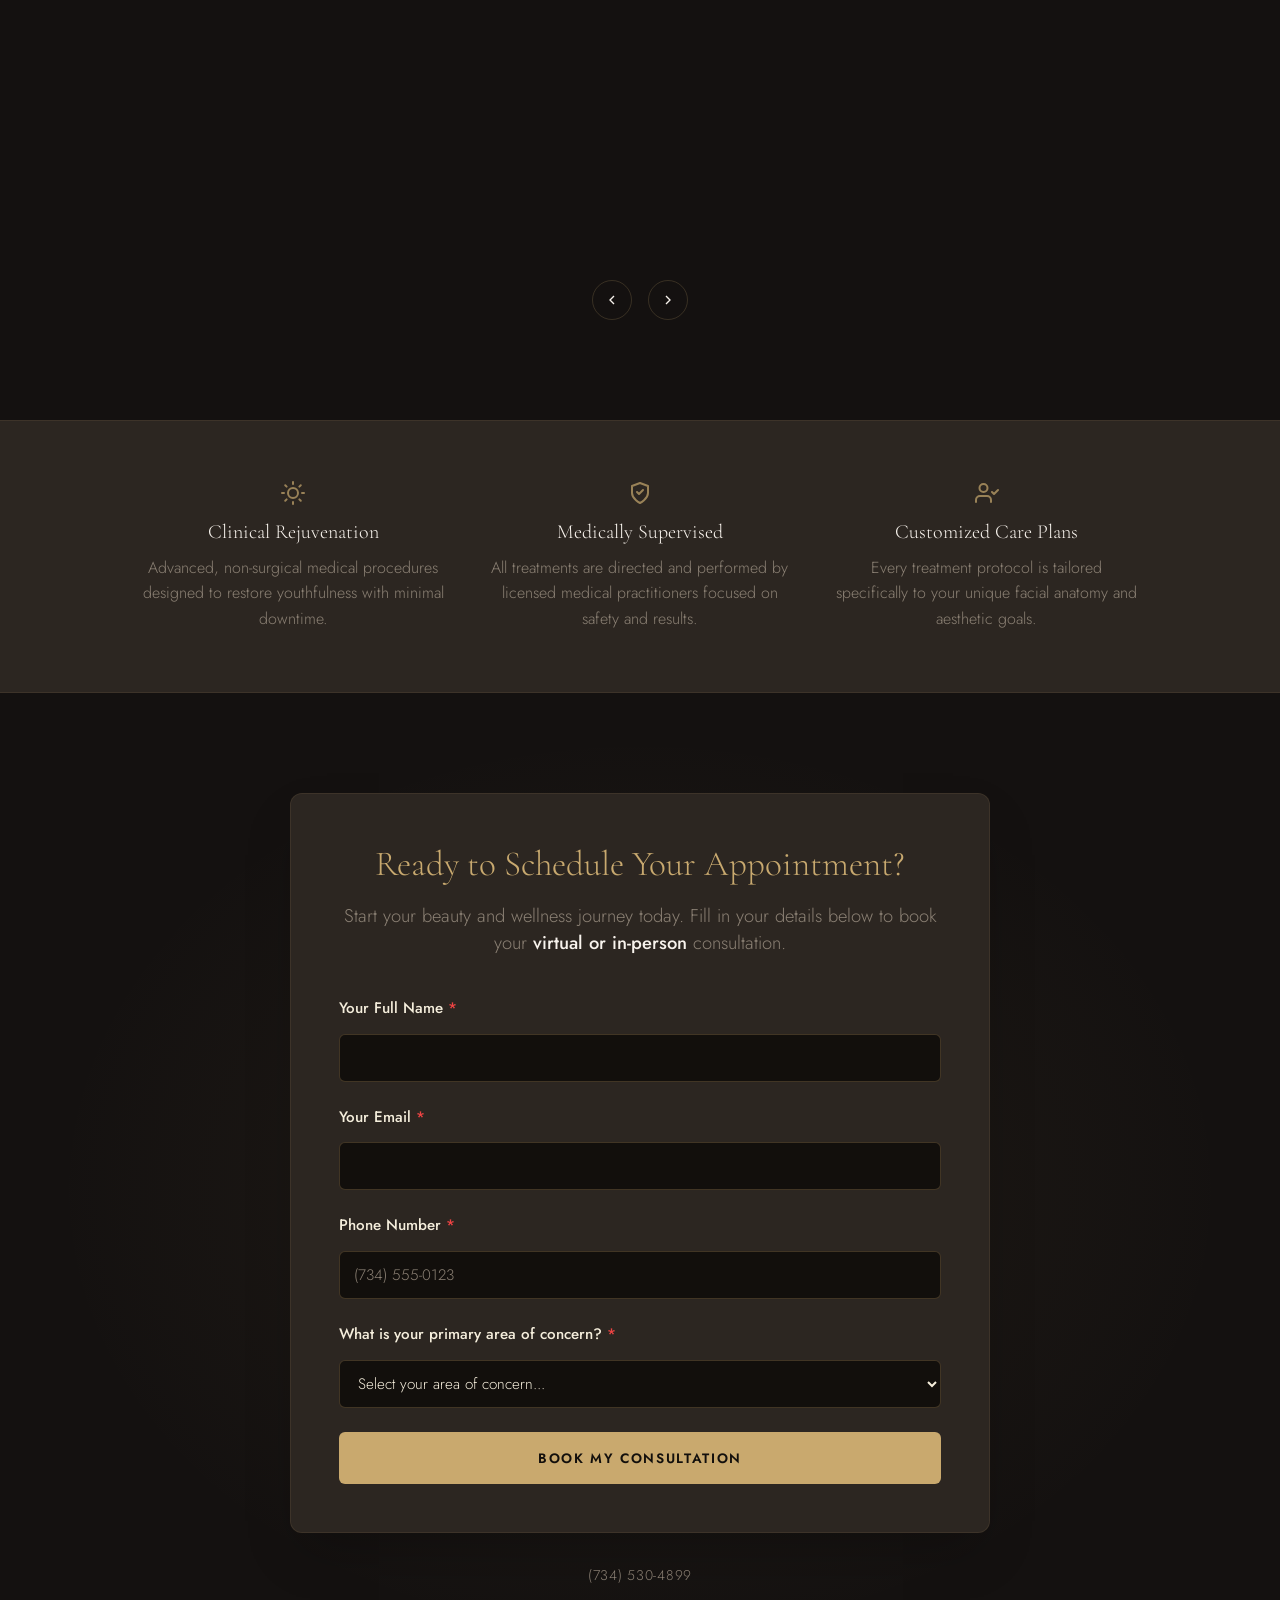
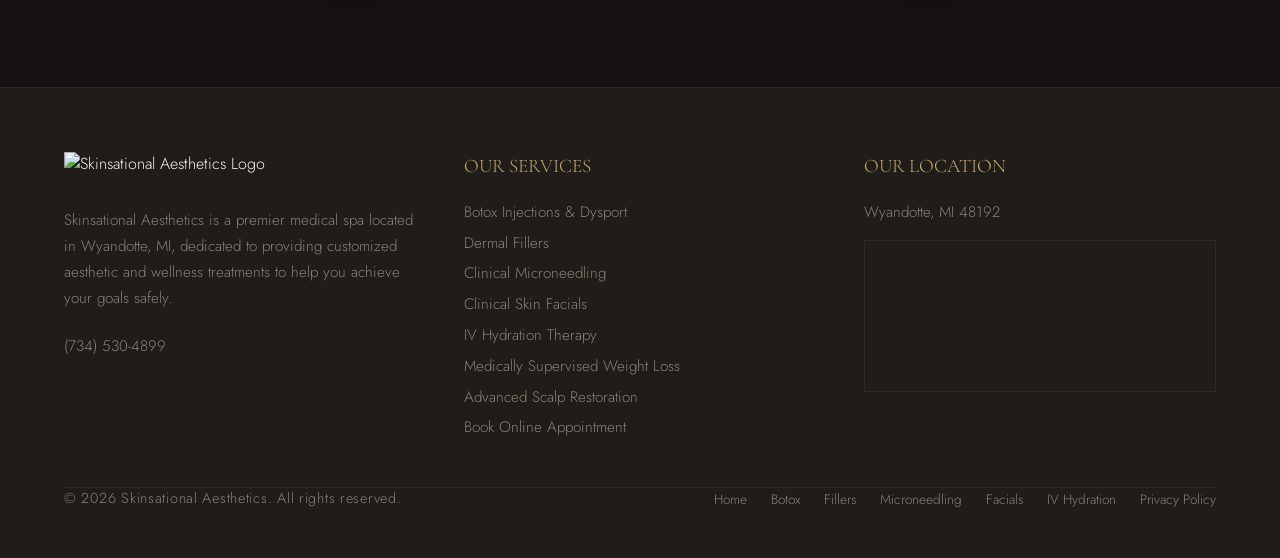
==== commit ff79e0f3: "Remove all remaining phone icon SVGs from footer, mid-page, and bottom banner links" ====
--- a/index.html
+++ b/index.html
@@ -724,10 +724,7 @@
                         </div>
                     </div>
 
-                    <a href="tel:+17345304899" class="flex items-center gap-2 text-[0.88rem] text-muted-foreground no-underline mt-8 justify-center tracking-[0.05em] transition-colors hover:text-primary reveal reveal-delay-3">
-                        <svg class="w-4 h-4" fill="none" stroke="currentColor" stroke-width="2" viewBox="0 0 24 24">
-                            <path d="M22 16.92v3a2 2 0 0 1-2.18 2 19.79 19.79 0 0 1-8.63-3.07 19.5 19.5 0 0 1-6-6 19.79 19.79 0 0 1-3.07-8.67A2 2 0 0 1 4.11 2h3a2 2 0 0 1 2 1.72 12.84 12.84 0 0 0 .7 2.81 2 2 0 0 1-.45 2.11L8.09 9.91a16 16 0 0 0 6 6l1.27-1.27a2 2 0 0 1 2.11-.45 12.84 12.84 0 0 0 2.81.7A2 2 0 0 1 22 16.92z"></path>
-                        </svg>
+                    <a href="tel:+17345304899" class="text-[0.88rem] text-muted-foreground no-underline mt-8 justify-center tracking-[0.05em] transition-colors hover:text-primary reveal reveal-delay-3 inline-block">
                         (734) 530-4899
                     </a>
                 </div>
@@ -744,8 +741,7 @@
                         Skinsational Aesthetics is a premier medical spa located in Wyandotte, MI, dedicated to providing customized aesthetic and wellness treatments to help you achieve your goals safely.
                     </p>
                     <div class="flex gap-4 items-center mt-6">
-                        <a href="tel:+17345304899" class="text-muted-foreground hover:text-primary transition-colors text-[0.95rem] flex items-center gap-2">
-                            <svg class="w-4 h-4" fill="none" stroke="currentColor" stroke-width="2" viewBox="0 0 24 24"><path d="M22 16.92v3a2 2 0 0 1-2.18 2 19.79 19.79 0 0 1-8.63-3.07 19.5 19.5 0 0 1-6-6 19.79 19.79 0 0 1-3.07-8.67A2 2 0 0 1 4.11 2h3a2 2 0 0 1 2 1.72 12.84 12.84 0 0 0 .7 2.81 2 2 0 0 1-.45 2.11L8.09 9.91a16 16 0 0 0 6 6l1.27-1.27a2 2 0 0 1 2.11-.45 12.84 12.84 0 0 0 2.81.7A2 2 0 0 1 22 16.92z"></path></svg>
+                        <a href="tel:+17345304899" class="text-muted-foreground hover:text-primary transition-colors text-[0.95rem]">
                             (734) 530-4899
                         </a>
                     </div>
